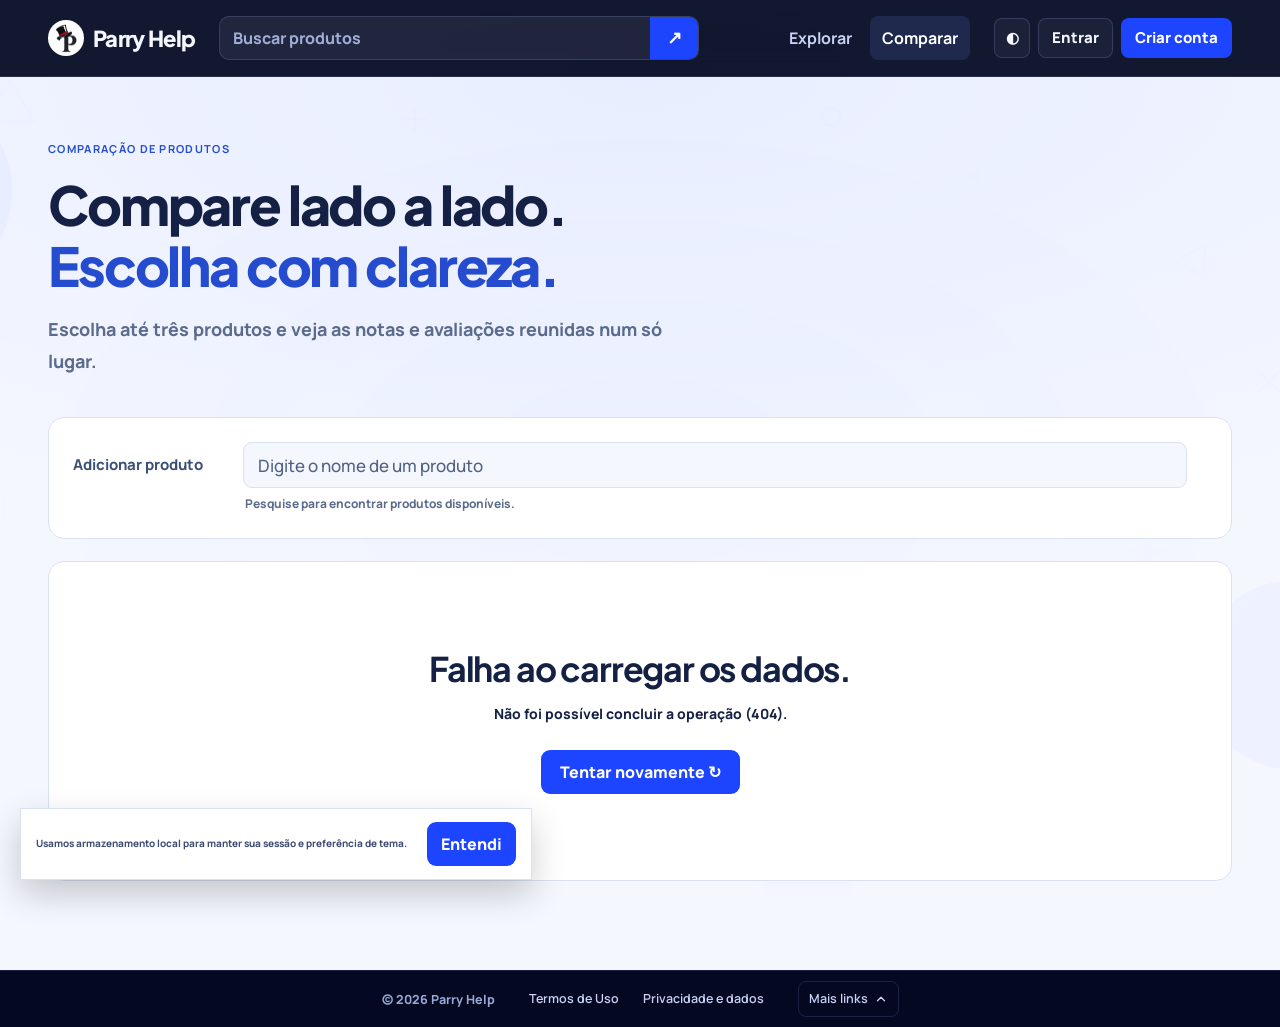
==== frontend/comparar.html @ c185e764 "first commit" ====
<!doctype html>
<html lang="pt-BR">
  <head>
    <meta charset="utf-8" />
    <meta name="viewport" content="width=device-width,initial-scale=1" />
    <meta
      name="description"
      content="Compare lado a lado produtos avaliados pela comunidade Parry Help."
    />
    <title>Comparar produtos — Parry Help</title>
    <link rel="icon" href="assets/logo.png" type="image/png" />
    <link rel="stylesheet" href="css/site.css?v=css-modules-1" />
    <link rel="stylesheet" href="css/interior.css?v=8" />
  </head>
  <body class="interior" data-page="compare">
    <div data-site-header></div>
    <main class="wrap page-main">
      <header class="page-intro">
        <p class="eyebrow">Comparação de produtos</p>
        <h1>Compare lado a lado.<br /><span>Escolha com clareza.</span></h1>
        <p>
          Escolha até três produtos e veja as notas e avaliações reunidas num só
          lugar.
        </p>
      </header>
      <div class="compare-controls">
        <label for="compare-search">Adicionar produto</label>
        <div class="compare-search">
          <input id="compare-search" type="search" role="combobox" aria-autocomplete="list" aria-expanded="false" aria-controls="compare-product-options" placeholder="Digite o nome de um produto" autocomplete="off" />
          <div class="compare-search-options" id="compare-product-options" role="listbox" hidden></div>
          <p class="compare-search-hint" data-compare-search-hint>Pesquise para encontrar produtos disponíveis.</p>
        </div>
        <button class="clear-action" type="button" data-clear-compare hidden>
          <span aria-hidden="true">×</span>
          <span>Limpar comparação</span>
        </button>
      </div>
      <div data-compare-content>
        <div class="empty-state">
          <h2>Sua comparação começa aqui.</h2>
          <p>
            Adicione produtos para conferir nota, categoria e volume de
            avaliações lado a lado.
          </p>
        </div>
      </div>
    </main>
    <footer class="site-footer site-footer--collapsible">
      <div class="footer-bar wrap">
        <span class="footer-copy">© <span data-year></span> Parry Help</span>
        <nav class="footer-quick" aria-label="Links legais">
          <button type="button" data-open-terms data-terms-document="uso">
            Termos de Uso
          </button>
          <button
            type="button"
            data-open-terms
            data-terms-document="consentimento"
          >
            Privacidade e dados
          </button>
        </nav>
        <button
          class="footer-toggle"
          type="button"
          aria-expanded="false"
          aria-controls="footer-more"
          data-footer-toggle
        >
          <span data-footer-toggle-label>Mais links</span>
          <svg viewBox="0 0 24 24" aria-hidden="true" focusable="false">
            <path d="m6 15 6-6 6 6" />
          </svg>
        </button>
      </div>
      <div class="footer-main wrap" id="footer-more" data-footer-panel hidden>
        <div class="footer-brand-column">
          <a
            class="brand"
            href="index.html"
            aria-label="Parry Help, página inicial"
          >
            <img src="assets/logo.png" alt="" />
            <span>Parry Help</span>
          </a>
          <p>Experiências reais para escolhas de tecnologia mais conscientes.</p>
          <p>As notas refletem as experiências compartilhadas pela comunidade.</p>
        </div>
        <div class="footer-nav-column">
          <h2>Explorar</h2>
          <a href="catalogo.html">Todos os produtos</a>
          <a href="catalogo.html">Em destaque</a>
          <a href="catalogo.html">Pesquisar produtos</a>
          <a href="gerenciar.html">Gerenciar catálogo</a>
        </div>
        <div class="footer-nav-column">
          <h2>Comparar</h2>
          <a href="comparar.html">Montar comparação</a>
          <a href="catalogo.html">Pesquisar produtos</a>
        </div>
        <div class="footer-nav-column">
          <h2>Conta</h2>
          <a href="conta.html">Minha conta</a>
          <button type="button" data-open-auth data-auth-mode="login">
            Entrar
          </button>
          <button type="button" data-open-auth data-auth-mode="register">
            Criar conta
          </button>
        </div>
      </div>
    </footer>
    <div data-global-ui></div>
    <script type="module" src="js/common.js?v=parry-help-1"></script>
    <script type="module" src="js/compare.js?v=parry-help-1"></script>
  </body>
</html>
---- frontend/css/site.css ----
@import url("foundation.css");
@import url("shared-responsive.css");
@import url("themes-and-shared.css");
@import url("page-styles.css");
@import url("page-refinements.css");
@import url("auth-and-terms.css");
@import url("page-layout-and-management.css");
@import url("home-landing.css");
---- frontend/css/interior.css ----
/* Loaded exclusively by the five interior pages. The landing stays untouched. */
:root body.interior {
  --paper: #030719;
  font-size: 18px;
  font-weight: 750;
  --surface: #0b1440;
  --surface-2: #111e50;
  --ink: #f5f7ff;
  --ink-soft: #c9d3f5;
  --muted: #a0aed6;
  --line: #24325c;
  --blue: #1d44ff;
  --blue-deep: #8ea4ff;
  --blue-wash: #142356;
  --cyan: #a9bcff;
  --page-panel: var(--surface);
  --page-panel-raised: var(--surface-2);
  --page-outline: var(--line);
  --page-copy: var(--ink);
  --page-muted: var(--muted);
  --catalog-panel: var(--surface);
  --catalog-panel-raised: var(--surface-2);
  --catalog-outline: var(--line);
  --catalog-copy: var(--ink);
  --catalog-muted: var(--muted);
  --catalog-interaction-bg: var(--blue-wash);
  --catalog-interaction-ink: var(--ink);
  display: flex;
  flex-direction: column;
  isolation: isolate;
  min-height: 100svh;
  background: radial-gradient(120% 80% at 50% 0%, #070e29, transparent 60%), var(--paper);
}

html[data-theme="light"] body.interior {
  --paper: #f5f7ff;
  --surface: #fff;
  --surface-2: #edf1ff;
  --ink: #142044;
  --ink-soft: #3d4d73;
  --muted: #5b6b8c;
  --line: #d9e1f2;
  --blue-deep: #254cce;
  --blue-wash: #e9eeff;
  --cyan: #315cff;
  background: radial-gradient(ellipse 100% 500px at 50% 76px, #dfe7ff90, transparent), var(--paper);
}

/* Same navy, translucent search and electric blue as the landing header. */
:root body.interior .site-header {
  background: rgb(5 10 36 / 94%);
  border-bottom: 1px solid rgb(150 170 255 / 16%);
  backdrop-filter: blur(14px);
}

:root body.interior .header-inner {
  gap: 24px;
}

:root body.interior .site-header .brand {
  flex-shrink: 0;
  font-size: 22px;
  letter-spacing: -0.03em;
}

:root body.interior .site-header .brand img {
  width: 36px;
  height: 36px;
}

:root body.interior .site-header .brand span {
  color: #f5f7ff;
}

:root body.interior .header-search {
  height: 44px;
  max-width: 480px;
  overflow: hidden;
  border: 1px solid rgb(150 170 255 / 20%);
  border-radius: 10px;
  background: rgb(255 255 255 / 6%);
}

:root body.interior .header-search input {
  color: #f5f7ff;
  font-size: 16px;
}

:root body.interior .header-search input::placeholder {
  color: #a0aed6;
}

:root body.interior .header-search:focus-within {
  border-color: #8ea4ff;
  box-shadow: 0 0 0 3px rgb(111 140 255 / 20%);
}

:root body.interior .header-search button {
  width: 48px;
  border-radius: 0;
  background: #1d44ff;
}

:root body.interior .main-nav {
  gap: 6px;
}

:root body.interior .main-nav a {
  padding: 10px 12px;
  border-radius: 8px;
  color: #c9d3f5;
  font-size: 16px;
}

:root body.interior .main-nav a:hover,
:root body.interior[data-page="catalog"] .main-nav a[href="catalogo.html"],
:root body.interior[data-page="compare"] .main-nav a[href="comparar.html"] {
  color: #fff;
  background: rgb(111 140 255 / 14%);
}

:root body.interior .site-header :is(.button, .theme-toggle, .mobile-menu) {
  min-height: 40px;
  border-radius: 8px;
  font-size: 15px;
}

:root body.interior .site-header :is(.button-quiet, .theme-toggle, .mobile-menu) {
  border-color: rgb(150 170 255 / 20%);
  color: #f5f7ff;
  background: rgb(255 255 255 / 4%);
}

/* Open, consistent page introductions with the landing's headline accent. */
:root body.interior[data-page] .page-main {
  flex: 1 0 auto;
  min-height: 0;
  width: min(1192px, calc(100% - 48px));
  padding-block: clamp(40px, 5vw, 68px) clamp(64px, 7vw, 96px);
}

:root body.interior[data-page] .page-intro {
  max-width: 920px;
  margin-bottom: 40px;
}

:root body.interior[data-page] .page-intro::after {
  content: none;
}

:root body.interior[data-page] .page-intro .eyebrow {
  margin: 0 0 16px;
  color: var(--blue-deep);
  font: 700 11px/1.5 var(--font-body);
  letter-spacing: 0.12em;
  text-transform: uppercase;
}

:root body.interior[data-page] .page-intro h1 {
  display: block;
  margin: 0;
  color: var(--ink);
  font-size: clamp(34px, 4.2vw, 54px);
  line-height: 1.14;
  letter-spacing: -0.04em;
  text-wrap: balance;
}

:root body.interior .page-intro h1 span {
  color: var(--blue-deep);
}

:root body.interior[data-page] .page-intro > p:not(.eyebrow) {
  max-width: 620px;
  margin-top: 18px;
  color: var(--muted);
  font-size: 18px;
  line-height: 1.75;
}

:root body.interior .button {
  min-height: 44px;
  border-radius: 9px;
  font-size: 16px;
  font-weight: 800;
}

:root body.interior .button-primary {
  color: #fff;
  background: #1d44ff;
}

:root body.interior .button-primary:hover {
  color: #fff;
  background: #3a5cff;
}

:root body.interior :is(.text-link, .mini-link, .quiet-button, .detail-topline a) {
  color: var(--blue-deep);
  font-size: 16px;
}

:root body.interior :is(.account-panel, .detail-hero, .detail-aside, .ai-panel,
  .review-form, .review-item, .compare-controls, .compare-table-wrap,
  .empty-state, .error-state, .manage-panel, .catalog-state) {
  border: 1px solid var(--line);
  border-radius: 16px;
  color: var(--ink);
  background: var(--surface);
}

:root body.interior :is(.field-wrap, .manage-form) :is(input, textarea, select),
:root body.interior .review-form :is(input, textarea),
:root body.interior[data-page="compare"] .compare-search input {
  min-width: 0;
  min-height: 46px;
  border: 1px solid var(--line);
  border-radius: 9px;
  color: var(--ink);
  background: var(--paper);
  font-size: 17px;
}

:root body.interior :is(.field-wrap label, .review-form label, .compare-controls > label) {
  color: var(--ink-soft);
  font-size: 15px;
}

:root body.interior :is(input, select, textarea) {
  accent-color: var(--blue);
}

:root body.interior :is(input, select, textarea):focus-visible {
  outline: 2px solid var(--cyan);
  outline-offset: 3px;
}

/* Catalog: quiet panels, room for reports and a clear rating column. */
:root body.interior[data-page="catalog"] .catalog-main {
  justify-content: flex-start;
}

:root body.interior[data-page="catalog"] :is(.catalog-layout, .catalog-results) {
  border: 0;
  background: transparent;
}

:root body.interior[data-page="catalog"] .filter-rail {
  top: 100px;
  gap: 14px;
  border: 0;
  background: transparent;
}

:root body.interior[data-page="catalog"] :is(.filter-head, .filter-group) {
  padding: 20px 16px;
  border: 1px solid var(--line);
  border-radius: 12px;
  background: var(--surface);
}

:root body.interior[data-page="catalog"] .filter-group h3 {
  color: var(--ink-soft);
  font-size: 15px;
  letter-spacing: 0;
}

:root body.interior[data-page="catalog"] .filter-button {
  border-radius: 8px;
  color: var(--ink-soft);
  font-size: 16px;
}

:root body.interior[data-page="catalog"] .filter-button.active {
  color: var(--blue-deep);
  background: var(--blue-wash);
}

:root body.interior[data-page="catalog"] .filter-count {
  color: var(--muted);
}

:root body.interior[data-page="catalog"] .product-list:not(.compact-list) .product-card {
  gap: 20px;
  padding: 24px;
  border: 1px solid var(--line);
  border-radius: 16px;
  background: var(--surface);
}

:root body.interior[data-page="catalog"] .product-list:not(.compact-list) .product-card:hover {
  border-color: var(--blue-deep);
  background: var(--surface-2);
}

:root body.interior[data-page="catalog"] .product-list:not(.compact-list) .product-thumb {
  border-color: var(--line);
  border-radius: 10px;
  background: var(--blue-wash);
  color: var(--blue-deep);
}

:root body.interior[data-page="catalog"] .product-info h2,
:root body.interior[data-page="catalog"] .catalog-state-copy h2,
:root body.interior[data-page="catalog"] .results-top [data-results-count] {
  color: var(--ink);
}

:root body.interior[data-page="catalog"] :is(.product-meta, .last-review, .product-info p,
  .product-report blockquote, .catalog-state-copy > p:not(.eyebrow)) {
  color: var(--muted);
}

:root body.interior[data-page="catalog"] .product-score strong {
  color: var(--blue-deep);
}

:root body.interior[data-page="catalog"] .product-score {
  border-color: var(--line);
}

:root body.interior[data-page="catalog"] .catalog-state {
  background: var(--surface);
  border-color: var(--line);
  border-radius: 16px;
}

:root body.interior .page-button {
  min-width: 40px;
  height: 40px;
  border-radius: 8px;
}

:root body.interior .catalog-add-product {
  position: fixed;
  right: max(24px, env(safe-area-inset-right));
  bottom: max(24px, env(safe-area-inset-bottom));
  z-index: 30;
  margin: 0;
  border-radius: 12px;
  box-shadow: 0 8px 30px #0004;
}

/* Comparison, product details, account and management share the same surfaces. */
:root body.interior[data-page="compare"] .compare-controls {
  max-width: none;
  padding: 24px;
  gap: 20px;
}

:root body.interior[data-page="compare"] .compare-controls > label {
  padding-top: 13px;
}

:root body.interior[data-page="compare"] .compare-search-options {
  border-color: var(--line);
  border-radius: 12px;
  background: var(--surface);
}

:root body.interior[data-page="compare"] .compare-search-option {
  color: var(--ink);
  border-radius: 8px;
}

:root body.interior[data-page="compare"] .compare-search-option:hover,
:root body.interior[data-page="compare"] .compare-search-option:focus-visible {
  color: var(--ink);
  background: var(--blue-wash);
}

:root body.interior[data-page="compare"] :is(.compare-search-hint, .compare-search-option small) {
  color: var(--muted);
}

:root body.interior .empty-state {
  padding: 64px 24px;
}

:root body.interior .empty-state p {
  max-width: 520px;
  margin: 12px auto 22px;
  color: var(--muted);
  font-size: 17px;
  line-height: 1.7;
}

:root body.interior .compare-table :is(th, td) {
  padding: 24px;
  border-color: var(--line);
  font-size: 17px;
}

:root body.interior .compare-table th {
  font-size: 13px;
  background: var(--paper);
}

:root body.interior .compare-table tr:last-child :is(th, td) {
  border-bottom: 0;
}

:root body.interior[data-page="product"] .detail-hero {
  grid-template-columns: minmax(130px, 0.65fr) minmax(0, 1fr);
  gap: 24px;
  padding: 28px;
}

:root body.interior .detail-visual {
  border: 1px solid var(--line);
  border-radius: 12px;
}

:root body.interior .detail-copy h1 {
  font-size: clamp(30px, 3vw, 44px);
  letter-spacing: -0.04em;
  overflow-wrap: anywhere;
}

:root body.interior[data-page="product"] .detail-aside :is(dt, dd) {
  color: var(--ink-soft);
}

:root body.interior .ai-panel {
  margin-top: 24px;
  padding: 28px;
  border-color: color-mix(in srgb, var(--blue-deep) 40%, var(--line));
  background: linear-gradient(120deg, var(--blue-wash), var(--surface));
}

:root body.interior .ai-panel p {
  color: var(--ink-soft);
}

:root body.interior .review-item {
  margin-bottom: 14px;
  padding: 24px;
}

:root body.interior .review-item p {
  font-size: 17px;
  line-height: 1.75;
}

:root body.interior .manage-section {
  margin-top: 40px;
}

:root body.interior .manage-panel {
  min-width: 0;
  padding: 28px;
}

:root body.interior .manage-item {
  border-color: var(--line);
  border-radius: 10px;
  background: var(--paper);
}

:root body.interior :is(.manage-item-actions .quiet-button, .account-panel-heading .quiet-button,
  .danger-zone .quiet-button, .clear-action) {
  border-radius: 8px;
}

:root body.interior :is(.danger-zone .quiet-button, .manage-item-actions .manage-delete) {
  color: var(--red);
}

:root body.interior :is(.modal, .catalog-product-dialog) {
  border: 1px solid var(--line);
  border-radius: 18px;
  color: var(--ink);
  background: var(--surface);
}

:root body.interior .site-footer {
  margin-top: 0;
  border-top: 1px solid var(--line);
  background: var(--paper);
}

:root body.interior .site-footer .brand span {
  color: var(--ink);
}

:root body.interior .footer-nav-column h2 {
  color: var(--ink);
}

:root body.interior .footer-nav-column :is(a, button):hover {
  color: var(--blue-deep);
}

@media (max-width: 1080px) {
  :root body.interior .header-inner { gap: 14px; }
  :root body.interior .main-nav a { padding-inline: 8px; }
  :root body.interior .header-tools { gap: 6px; }
  :root body.interior .site-header .button { padding-inline: 12px; }
  :root body.interior[data-page="catalog"] .product-list:not(.compact-list) .product-card {
    grid-template-columns: minmax(0, 1fr) 132px;
  }
  :root body.interior[data-page="catalog"] .product-report {
    grid-column: 1 / -1;
    padding-top: 16px;
    border-top: 1px solid var(--line);
  }
  :root body.interior[data-page="catalog"] .product-score {
    grid-column: 2;
    grid-row: 1;
  }
}

@media (max-width: 900px) {
  :root body.interior .main-nav { display: none; }
  :root body.interior .mobile-menu { display: block; }
  :root body.interior .mobile-nav:not([hidden]) {
    display: flex;
    flex-direction: column;
    gap: 12px;
    padding-block: 16px;
  }
  :root body.interior .mobile-nav { color: #c9d3f5; }
  :root body.interior .mobile-search { display: none; }
  :root body.interior[data-page="catalog"] .product-list:not(.compact-list) .product-card {
    gap: 16px;
    padding: 20px;
  }
  :root body.interior[data-page="catalog"] .filter-rail { top: 0; }
  :root body.interior[data-page="product"] .detail-layout { grid-template-columns: 1fr; }
  :root body.interior[data-page="product"] .detail-aside { order: 0; }
}

@media (max-width: 680px) {
  :root body.interior .header-inner {
    height: auto;
    min-height: 122px;
    display: grid;
    grid-template-columns: minmax(0, 1fr) auto;
    gap: 10px;
    padding-block: 12px;
  }
  :root body.interior .header-search {
    display: flex;
    grid-column: 1 / -1;
    grid-row: 2;
    width: 100%;
    max-width: none;
  }
  :root body.interior .header-tools { grid-column: 2; grid-row: 1; }
  :root body.interior[data-page] .page-main {
    width: calc(100% - 32px);
    padding-block: 36px 64px;
  }
  :root body.interior[data-page] .page-intro { margin-bottom: 28px; }
  :root body.interior[data-page] .page-intro h1 { font-size: clamp(30px, 8vw, 40px); }
  :root body.interior[data-page] .page-intro > p:not(.eyebrow) { font-size: 17px; }
  :root body.interior[data-page="compare"] .compare-controls { padding: 18px; gap: 12px; }
  :root body.interior[data-page="compare"] .compare-controls > label { padding-top: 0; }
  :root body.interior[data-page="product"] .detail-hero { grid-template-columns: 1fr; padding: 20px; }
  :root body.interior .detail-visual { width: 160px; }
  :root body.interior :is(.manage-panel, .review-item, .ai-panel) { padding: 20px; }
  :root body.interior .empty-state { padding: 44px 20px; }
  :root body.interior[data-page="catalog"] :is(.catalog-main, .catalog-layout) { z-index: auto; }
  :root body.interior[data-page="catalog"] .filter-rail { background: var(--paper); }
  :root body.interior[data-page="catalog"] .product-list:not(.compact-list) .product-card {
    grid-template-columns: minmax(0, 1fr);
  }
  :root body.interior[data-page="catalog"] .product-summary { grid-column: 1; }
  :root body.interior[data-page="catalog"] .product-report { grid-column: 1; }
  :root body.interior[data-page="catalog"] .product-score {
    grid-column: 1;
    grid-row: auto;
    align-items: flex-start;
    padding: 16px 0 0;
    border-left: 0;
    border-top: 1px solid var(--line);
    text-align: left;
  }
  :root body.interior[data-page="catalog"] .catalog-filter-toggle {
    border-color: var(--line);
    border-radius: 9px;
    color: var(--ink);
    background: var(--surface);
  }
}

/* Static version of the landing texture; deliberately darker and without motion. */
:root body.interior[data-page]::before {
  content: "";
  display: block;
  position: fixed;
  inset: 0;
  z-index: -1;
  pointer-events: none;
  background: url("../assets/interior-background.svg") center top / cover no-repeat;
  opacity: 0.55;
}

:root[data-theme="light"] body.interior[data-page]::before {
  opacity: 0.2;
}

/* The landing footer is the standard on all interior pages. */
:root body.interior .site-footer--collapsible {
  --landing-line: rgb(150 170 255 / 0.16);
  --landing-ink: #f5f7ff;
  --landing-ink-soft: #c9d3f5;
  --landing-focus: #a9bcff;
  --ink: #f5f7ff;
  --ink-soft: #c9d3f5;
  --line: rgb(150 170 255 / 0.16);
  flex-shrink: 0;
  display: block;
  min-height: 0;
}

:root body.interior .site-footer--collapsible {
  margin-top: 0;
  padding: 0;
  border-top: 1px solid var(--landing-line);
  background: #040820;
  color: var(--landing-ink-soft);
}

:root body.interior .footer-bar {
  min-height: 56px;
  display: flex;
  flex-wrap: wrap;
  align-items: center;
  justify-content: center;
  gap: 8px 24px;
  font-size: 12.5px;
}

:root body.interior .footer-copy {
  color: #9aa8d6;
}

:root body.interior .footer-quick {
  display: flex;
  flex-wrap: wrap;
  gap: 4px;
}

:root body.interior .footer-quick button,
:root body.interior .footer-toggle {
  min-height: 36px;
  display: inline-flex;
  align-items: center;
  gap: 6px;
  padding: 0 10px;
  border: 0;
  border-radius: 8px;
  background: transparent;
  color: var(--landing-ink-soft);
  font: 600 12.5px/1 var(--font-body);
  transition:
    background 0.18s,
    color 0.18s;
}

:root body.interior .footer-quick button:hover,
:root body.interior .footer-toggle:hover {
  background: rgb(255 255 255 / 0.06);
  color: var(--landing-ink);
}

:root body.interior .footer-toggle {
  border: 1px solid var(--landing-line);
}

:root body.interior .footer-toggle svg {
  width: 14px;
  height: 14px;
  fill: none;
  stroke: currentColor;
  stroke-width: 2.2;
  stroke-linecap: round;
  stroke-linejoin: round;
  transition: transform 0.18s;
}

:root body.interior .footer-toggle[aria-expanded="true"] svg {
  transform: rotate(180deg);
}

:root body.interior .site-footer--collapsible :focus-visible {
  outline: 2px solid var(--landing-focus);
  outline-offset: 2px;
}

:root body.interior .site-footer--collapsible .footer-main {
  grid-template-columns: 1.6fr repeat(3, minmax(120px, 1fr));
  padding: 28px 0 32px;
  border-top: 1px solid var(--landing-line);
  animation: footer-reveal 0.22s ease-out;
}

:root body.interior .site-footer--collapsible .footer-main[hidden] {
  display: none;
}

:root body.interior .site-footer--collapsible .footer-brand-column > p + p {
  margin-top: 0;
  color: #8e9cc9;
  font-size: 12.5px;
}

:root body.interior .site-footer--collapsible .footer-nav-column a,
:root body.interior .site-footer--collapsible .footer-nav-column button {
  min-height: 28px;
}


/* O rodapé da home é parte da área de marca: mantém o tom escuro no tema claro. */
:root[data-theme="light"] body.interior .site-footer--collapsible {
  background: #040820;
  color: var(--landing-ink-soft);
}

:root[data-theme="light"] body.interior .site-footer--collapsible :is(.footer-brand-column .brand, .footer-nav-column h2) {
  color: #fff;
}

:root[data-theme="light"] body.interior .site-footer--collapsible :is(.footer-brand-column > p, .footer-nav-column a, .footer-nav-column button) {
  color: #b4bfd8;
}

@media (max-width: 900px) {
  :root body.interior .site-footer--collapsible .footer-main {
    grid-template-columns: repeat(3, minmax(0, 1fr));
  }
}

@media (max-width: 680px) {
  :root body.interior .footer-bar {
    flex-direction: column;
    gap: 6px;
    padding-block: 14px;
  }

  :root body.interior .footer-quick {
    justify-content: center;
  }

  :root body.interior .footer-toggle {
    min-height: 40px;
  }

  :root body.interior .site-footer--collapsible .footer-main {
    grid-template-columns: repeat(2, minmax(0, 1fr));
    gap: 28px 20px;
  }

  :root body.interior .site-footer--collapsible .footer-brand-column {
    grid-column: 1 / -1;
  }
}

/* Spacious interior layouts and community tools. */
@media (min-width: 1200px) {
  :root body.interior .wrap,
  :root body.interior[data-page] .page-main {
    width: min(1600px, calc(100% - 96px));
  }
  :root body.interior[data-page="catalog"] .catalog-layout {
    grid-template-columns: 268px minmax(0, 1fr);
    gap: 28px;
  }
  :root body.interior[data-page="catalog"] .product-list:not(.compact-list) .product-card {
    grid-template-columns: minmax(0, 1fr) minmax(0, 1.15fr) minmax(180px, 0.65fr);
    gap: 28px;
    padding: 28px;
  }
}

:root body.interior .catalog-opening {
  display: grid;
  grid-template-columns: minmax(0, 1.45fr) minmax(320px, 0.85fr);
  align-items: center;
  gap: 48px;
  margin-bottom: 40px;
}

:root body.interior[data-page="catalog"] .catalog-opening .page-intro {
  max-width: none;
  margin: 0;
}

:root body.interior .catalog-insights {
  min-width: 0;
  padding: 28px;
  border: 1px solid color-mix(in srgb, var(--blue-deep) 35%, var(--line));
  border-radius: 18px;
  background: linear-gradient(135deg, var(--blue-wash), var(--surface));
}

:root body.interior .insights-heading {
  display: flex;
  align-items: center;
  gap: 10px;
}

:root body.interior .insights-heading .eyebrow {
  margin: 0;
  color: var(--blue-deep);
  font-size: 12px;
  font-weight: 800;
}

:root body.interior .insights-mark {
  display: grid;
  width: 32px;
  height: 32px;
  place-items: center;
  border: 1px solid var(--line);
  border-radius: 9px;
  color: var(--blue-deep);
  background: var(--surface);
  font-size: 22px;
}

:root body.interior .catalog-insights h2 {
  margin: 18px 0 10px;
  font: 750 23px/1.3 var(--font-display);
  letter-spacing: -0.035em;
}

:root body.interior [data-catalog-summary] {
  max-height: 240px;
  overflow-y: auto;
  margin: 0 0 20px;
  color: var(--ink-soft);
  font-size: 17px;
  line-height: 1.75;
  white-space: pre-wrap;
  overflow-wrap: anywhere;
}

:root body.interior .catalog-insights > small {
  display: block;
  margin-top: 16px;
  color: var(--muted);
  font-size: 13px;
}

:root body.interior .catalog-insights .button {
  border-color: var(--line);
  color: var(--ink);
  background: var(--surface);
}

:root body.interior .catalog-insights .button:hover {
  border-color: var(--blue);
  color: #fff;
  background: var(--blue);
}

:root body.interior .catalog-insights .form-error:empty { display: none; }
:root body.interior .catalog-insights .form-error { margin-bottom: 14px; }

:root body.interior[data-page="catalog"] .results-top {
  min-height: 40px;
  padding: 0 4px 16px;
  border: 0;
}

:root body.interior .auth-modal {
  width: min(640px, 100%);
  max-height: min(860px, calc(100dvh - 48px));
  padding: 36px;
}

:root body.interior .auth-modal h2,
:root body.interior .auth-modal > p:not(.auth-kicker) { max-width: none; }
:root body.interior .auth-modal .modal-tabs { display: grid; grid-template-columns: 1fr 1fr; }
:root body.interior .catalog-product-dialog { width: min(680px, calc(100% - 32px)); }

:root body.interior :is(.field-wrap, .review-form, .manage-form, .catalog-product-dialog) textarea {
  width: 100%;
  height: 160px;
  min-height: 120px;
  max-height: 280px;
  padding: 12px 14px;
  resize: vertical;
  overflow-y: auto;
  line-height: 1.65;
}

:root body.interior .character-counter {
  justify-self: end;
  color: var(--muted);
  font-size: 15px;
}

:root body.interior .pagination {
  display: flex;
  flex-wrap: wrap;
  align-items: center;
  justify-content: space-between;
  gap: 16px;
  margin: 20px 0 0;
  padding-top: 12px;
}

:root body.interior .pagination-status { margin: 0; color: var(--muted); font-size: 16px; }
:root body.interior .pagination-controls { display: flex; flex-wrap: wrap; gap: 6px; }
:root body.interior .pagination:empty { display: none; }
:root body.interior .page-button:disabled { cursor: default; opacity: 0.4; }

:root body.interior[data-page="product"] .reviews-section { margin-top: 40px; gap: 20px; }
:root body.interior[data-page="product"] .reviews-header { margin-bottom: 0; scroll-margin-top: 100px; }
:root body.interior[data-page="product"] .reviews-list { display: grid; gap: 16px; }
:root body.interior[data-page="product"] .review-item { margin: 0; padding: 28px; }
:root body.interior[data-page="product"] .review-head {
  display: flex;
  flex-direction: row;
  flex-wrap: wrap;
  align-items: center;
  justify-content: space-between;
  gap: 16px;
}
:root body.interior .review-author { display: flex; align-items: center; gap: 12px; min-width: 0; }
:root body.interior .review-author > div { display: grid; gap: 4px; }
:root body.interior[data-page="product"] .review-head .review-avatar {
  display: grid;
  width: 42px;
  height: 42px;
  flex: 0 0 42px;
  place-items: center;
  border-radius: 50%;
  color: var(--blue-deep);
  background: var(--blue-wash);
  font-size: 19px;
  font-weight: 800;
}
:root body.interior[data-page="product"] .review-head .review-own-label { color: var(--muted); font-size: 15px; }
:root body.interior[data-page="product"] .review-meta { display: flex; align-items: center; flex-wrap: wrap; gap: 14px; }
:root body.interior[data-page="product"] .review-item h3 { margin: 24px 0 10px; font-size: 21px; }
:root body.interior :is(.review-item p, .detail-copy p, .account-product-card p) { white-space: pre-wrap; overflow-wrap: anywhere; }
:root body.interior .review-actions { margin-top: 20px; }
:root body.interior [data-review-form-area] { scroll-margin-top: 100px; }

:root body.interior .account-products { margin: 40px 0; }
:root body.interior .account-products-list { display: grid; gap: 14px; }
:root body.interior .account-product-card {
  display: grid;
  grid-template-columns: 56px minmax(0, 1fr) auto;
  align-items: center;
  gap: 20px;
  padding: 24px;
  border: 1px solid var(--line);
  border-radius: 16px;
  background: var(--surface);
}
:root body.interior .account-product-mark {
  display: grid;
  width: 56px;
  height: 56px;
  place-items: center;
  border-radius: 12px;
  color: var(--blue-deep);
  background: var(--blue-wash);
  font: 700 24px var(--font-display);
}
:root body.interior .account-product-card h3 { margin: 0 0 8px; font-size: 19px; }
:root body.interior .account-product-card p {
  display: -webkit-box;
  -webkit-box-orient: vertical;
  -webkit-line-clamp: 2;
  overflow: hidden;
  margin: 0;
  color: var(--muted);
  font-size: 16px;
}

@media (max-width: 1100px) {
  :root body.interior .catalog-opening { grid-template-columns: 1fr; gap: 28px; }
  :root body.interior .catalog-insights { max-width: none; }
}

@media (max-width: 680px) {
  :root body.interior .catalog-opening { margin-bottom: 28px; }
  :root body.interior .catalog-insights { padding: 22px; }
  :root body.interior .auth-modal { width: 100%; max-height: calc(100dvh - 24px); padding: 28px 22px; }
  :root body.interior .catalog-add-product { right: 16px; bottom: max(16px, env(safe-area-inset-bottom)); }
  :root body.interior[data-page="catalog"] .footer-bar { padding-bottom: 80px; }
  :root body.interior[data-page="catalog"] .site-footer--collapsible .footer-main { padding-bottom: 96px; }
  :root body.interior .catalog-product-dialog { padding: 22px; }
  :root body.interior[data-page="product"] .review-item { padding: 20px; }
  :root body.interior .account-product-card { grid-template-columns: 42px minmax(0, 1fr); padding: 20px; gap: 14px; }
  :root body.interior .account-product-mark { width: 42px; height: 42px; }
  :root body.interior .account-product-actions { grid-column: 1 / -1; justify-self: start; }
  :root body.interior .pagination { justify-content: center; }
}

/* Keep comparison labels on the input's center line, above its helper text. */
:root body.interior[data-page="compare"] .compare-controls > label,
:root body.interior[data-page="compare"] .compare-controls > .clear-action {
  display: flex;
  align-items: center;
  align-self: start;
  min-height: 46px;
  margin: 0;
  padding-block: 0;
  font-size: 15px;
  font-weight: 750;
}

:root body.interior .account-product-actions {
  display: flex;
  flex-wrap: wrap;
  align-items: center;
  justify-content: flex-end;
  gap: 10px;
}

:root body.interior .button-danger {
  border-color: color-mix(in srgb, var(--red) 45%, var(--line));
  color: var(--red);
  background: transparent;
}

:root body.interior .button-danger:hover {
  border-color: var(--red);
  background: color-mix(in srgb, var(--red) 10%, var(--surface));
}

:root body.interior [data-account-products-error]:empty { display: none; }
:root body.interior [data-account-products-error] { margin: 0 0 16px; }

@media (max-width: 780px) {
  :root body.interior[data-page="compare"] .compare-controls > label {
    grid-column: 1;
    grid-row: 1;
    white-space: normal;
  }
  :root body.interior[data-page="compare"] .compare-controls > .clear-action {
    grid-column: 2;
    grid-row: 1;
  }
}

@media (max-width: 680px) {
  :root body.interior .account-product-actions { justify-content: flex-start; }
}

/* A little more emphasis in reading text without changing the landing. */
:root body.interior :is(.product-meta, .product-info p, .product-report blockquote,
  .last-review, .compare-search-hint, .account-panel p, .account-panel dt,
  .account-panel dd, .account-section-heading p, .account-product-card p,
  .review-item p, .detail-copy p) {
  font-weight: 750;
}

/* Shared light-theme surfaces replace older page-specific blue panels. */
:root[data-theme="light"] body.interior {
  --red: #b4233c;
  --green: #176448;
}

:root[data-theme="light"] body.interior[data-page] :is(
  .account-panel, .account-empty, .account-product-card, .detail-hero,
  .detail-aside, .review-form, .review-item, .compare-controls,
  .compare-table-wrap, .empty-state, .error-state, .manage-panel,
  .filter-head, .filter-group, .catalog-state, .catalog-product-dialog, .auth-modal
) {
  border-color: var(--line);
  background: var(--surface);
  color: var(--ink);
}

:root[data-theme="light"] body.interior[data-page] :is(.ai-panel, .catalog-insights) {
  border-color: color-mix(in srgb, var(--blue-deep) 35%, var(--line));
  background: linear-gradient(135deg, var(--blue-wash), var(--surface));
  color: var(--ink);
}

:root[data-theme="light"] body.interior[data-page] :is(
  .detail-copy .eyebrow, .compare-option-score, .detail-rating, .proof-number
) { color: var(--blue-deep); }

:root[data-theme="light"] body.interior[data-page] :is(
  .review-date, .product-meta, .last-review, .product-score .score-label,
  .product-score .satisfaction-label, .product-score .complaint-count,
  .product-score strong small, .compare-search-hint, .manage-item-copy span
) { color: var(--muted); }

:root[data-theme="light"] body.interior[data-page] .review-score {
  color: #fff;
  background: var(--blue);
}
:root[data-theme="light"] body.interior[data-page] .review-score small { color: #fff; }
:root[data-theme="light"] body.interior[data-page] .satisfaction-meter { background: var(--surface-2); }
:root[data-theme="light"] body.interior[data-page] .product-report { border-color: var(--line); }

:root body.interior .error-state {
  display: grid;
  justify-items: center;
  align-content: center;
  gap: 12px;
}
:root body.interior .error-state h2 { margin: 0; }
:root body.interior .error-state p { max-width: 620px; margin: 0; line-height: 1.7; }
:root body.interior .error-state .button { margin-top: 12px; }
:root body.interior [data-ai-review] { white-space: pre-line; }
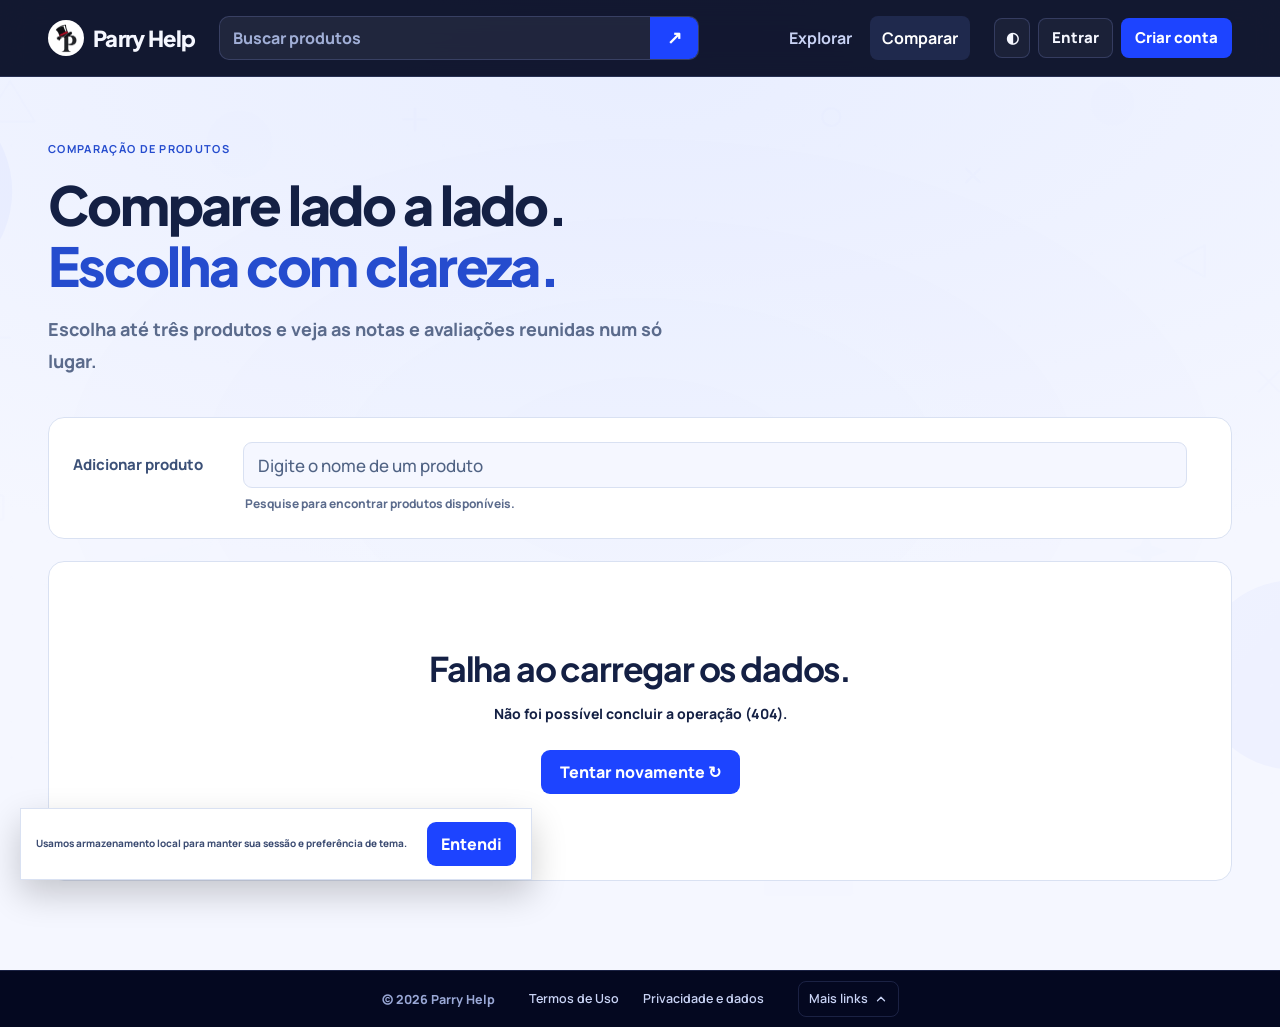
==== commit 0bf57a3f: "Prevent theme and layout flashes on interior page navigation" ====
--- a/frontend/comparar.html
+++ b/frontend/comparar.html
@@ -9,8 +9,18 @@
     />
     <title>Comparar produtos — Parry Help</title>
     <link rel="icon" href="assets/logo.png" type="image/png" />
-    <link rel="stylesheet" href="css/site.css?v=css-modules-1" />
-    <link rel="stylesheet" href="css/interior.css?v=8" />
+    <script>
+      (() => {
+        let theme;
+        try { theme = localStorage.getItem("taxatio_theme"); } catch {}
+        document.documentElement.dataset.theme =
+          theme === "light" || theme === "dark" ? theme :
+          matchMedia("(prefers-color-scheme: dark)").matches ? "dark" : "light";
+      })();
+    </script>
+    <link rel="preload" href="assets/fonts/manrope-latin.woff2" as="font" type="font/woff2" crossorigin />
+    <link rel="preload" href="assets/fonts/plus-jakarta-sans-latin.woff2" as="font" type="font/woff2" crossorigin />
+    <link rel="stylesheet" href="css/interior-bundle.css?v=1" />
   </head>
   <body class="interior" data-page="compare">
     <div data-site-header></div>
--- a/frontend/css/interior-bundle.css
+++ b/frontend/css/interior-bundle.css
@@ -0,0 +1,10558 @@
+@font-face {
+  font-family: 'Manrope';
+  font-style: normal;
+  font-weight: 400 800;
+  font-display: optional;
+  src: url(../assets/fonts/manrope-latin-ext.woff2) format('woff2');
+  unicode-range: U+0100-02BA, U+02BD-02C5, U+02C7-02CC, U+02CE-02D7, U+02DD-02FF, U+0304, U+0308, U+0329, U+1D00-1DBF, U+1E00-1E9F, U+1EF2-1EFF, U+2020, U+20A0-20AB, U+20AD-20C4, U+2113, U+2C60-2C7F, U+A720-A7FF;
+}
+@font-face {
+  font-family: 'Manrope';
+  font-style: normal;
+  font-weight: 400 800;
+  font-display: optional;
+  src: url(../assets/fonts/manrope-latin.woff2) format('woff2');
+  unicode-range: U+0000-00FF, U+0131, U+0152-0153, U+02BB-02BC, U+02C6, U+02DA, U+02DC, U+0304, U+0308, U+0329, U+2000-206F, U+20AC, U+2122, U+2191, U+2193, U+2212, U+2215, U+FEFF, U+FFFD;
+}
+@font-face {
+  font-family: 'Plus Jakarta Sans';
+  font-style: normal;
+  font-weight: 400 800;
+  font-display: optional;
+  src: url(../assets/fonts/plus-jakarta-sans-latin-ext.woff2) format('woff2');
+  unicode-range: U+0100-02BA, U+02BD-02C5, U+02C7-02CC, U+02CE-02D7, U+02DD-02FF, U+0304, U+0308, U+0329, U+1D00-1DBF, U+1E00-1E9F, U+1EF2-1EFF, U+2020, U+20A0-20AB, U+20AD-20C4, U+2113, U+2C60-2C7F, U+A720-A7FF;
+}
+@font-face {
+  font-family: 'Plus Jakarta Sans';
+  font-style: normal;
+  font-weight: 400 800;
+  font-display: optional;
+  src: url(../assets/fonts/plus-jakarta-sans-latin.woff2) format('woff2');
+  unicode-range: U+0000-00FF, U+0131, U+0152-0153, U+02BB-02BC, U+02C6, U+02DA, U+02DC, U+0304, U+0308, U+0329, U+2000-206F, U+20AC, U+2122, U+2191, U+2193, U+2212, U+2215, U+FEFF, U+FFFD;
+}
+
+/* foundation.css */
+
+
+:root {
+  color-scheme: dark;
+  --ink: #f3f6ff;
+  --ink-soft: #c2ccef;
+  --muted: #8493c5;
+  --paper: #080f36;
+  --surface: #0c1642;
+  --surface-2: #111f5a;
+  --line: #26367b;
+  --blue: #103dff;
+  --blue-deep: #315cff;
+  --blue-wash: #14245f;
+  --cyan: #08baf1;
+  --red: #ff8190;
+  --green: #66d1a8;
+  --shadow: 0 14px 35px #0003;
+  --font-display: "Plus Jakarta Sans", sans-serif;
+  --font-body: "Manrope", sans-serif;
+  --space: 8px;
+}
+
+* {
+  box-sizing: border-box;
+}
+
+html {
+  scroll-behavior: smooth;
+  overscroll-behavior-y: none;
+}
+
+body {
+  margin: 0;
+  overscroll-behavior-y: none;
+  background: var(--paper);
+  color: var(--ink);
+  font-family: var(--font-body);
+  font-size: 15px;
+  line-height: 1.55;
+}
+
+html[data-theme="dark"] {
+  color-scheme: dark;
+  --ink: #f3f7ff;
+  --ink-soft: #bdc9dc;
+  --muted: #93a4bf;
+  --paper: #08152a;
+  --surface: #10213b;
+  --surface-2: #172d4c;
+  --line: #27405f;
+  --blue: #1d63d8;
+  --blue-deep: #a6c6ff;
+  --blue-wash: #142e54;
+  --cyan: #36c7ef;
+  --red: #ff8190;
+  --green: #66d1a8;
+  --shadow: 0 14px 40px #0003;
+}
+
+html[data-theme="light"] {
+  color-scheme: light;
+}
+
+* {
+  scrollbar-color: var(--line) transparent;
+}
+
+a {
+  color: inherit;
+  text-decoration: none;
+}
+
+button,
+input,
+select,
+textarea {
+  font: inherit;
+}
+
+button,
+a,
+select {
+  -webkit-tap-highlight-color: transparent;
+}
+
+button {
+  cursor: pointer;
+}
+
+button:disabled {
+  cursor: wait;
+  opacity: 0.65;
+}
+
+:focus-visible {
+  outline: 3px solid var(--cyan);
+  outline-offset: 3px;
+}
+
+.wrap {
+  width: min(1192px, calc(100% - 64px));
+  margin-inline: auto;
+}
+
+.sr-only {
+  position: absolute;
+  width: 1px;
+  height: 1px;
+  padding: 0;
+  margin: -1px;
+  overflow: hidden;
+  clip: rect(0, 0, 0, 0);
+  white-space: nowrap;
+  border: 0;
+}
+
+.site-header {
+  position: sticky;
+  top: 0;
+  z-index: 20;
+  background: color-mix(in srgb, var(--paper) 94%, transparent);
+  backdrop-filter: blur(12px);
+  border-bottom: 1px solid var(--line);
+}
+
+.header-inner {
+  height: 76px;
+  display: flex;
+  align-items: center;
+  gap: 36px;
+}
+
+.brand {
+  display: inline-flex;
+  align-items: center;
+  gap: 9px;
+  font: 800 21px var(--font-display);
+  letter-spacing: -1.2px;
+}
+
+.brand img {
+  width: 35px;
+  height: 35px;
+  padding: 2px;
+  border-radius: 50%;
+  background: #fff;
+  object-fit: contain;
+}
+
+.brand span {
+  color: var(--blue);
+}
+
+.header-search {
+  height: 40px;
+  flex: 1;
+  max-width: 410px;
+  display: flex;
+  border: 1px solid var(--line);
+  background: var(--surface);
+  border-radius: 4px;
+}
+
+.header-search input {
+  min-width: 0;
+  flex: 1;
+  border: 0;
+  background: transparent;
+  padding: 0 13px;
+  color: var(--ink);
+  outline: 0;
+  font-size: 12px;
+}
+
+.header-search button {
+  width: 42px;
+  border: 0;
+  background: var(--blue);
+  color: white;
+  font-size: 18px;
+}
+
+.main-nav {
+  display: flex;
+  gap: 26px;
+  margin-left: auto;
+}
+
+.main-nav a,
+.mobile-nav a {
+  font-size: 12px;
+  font-weight: 700;
+  color: var(--ink-soft);
+  transition: color 0.16s;
+}
+
+.main-nav a:hover,
+.mobile-nav a:hover {
+  color: var(--blue);
+}
+
+.header-tools {
+  display: flex;
+  align-items: center;
+  gap: 8px;
+}
+
+.button {
+  min-height: 46px;
+  display: inline-flex;
+  align-items: center;
+  justify-content: center;
+  gap: 13px;
+  padding: 0 18px;
+  border: 1px solid transparent;
+  border-radius: 3px;
+  font-weight: 800;
+  font-size: 12px;
+  transition:
+    transform 0.16s,
+    background 0.16s,
+    color 0.16s,
+    border-color 0.16s;
+}
+
+.button:hover {
+  transform: translateY(-1px);
+}
+
+.button-primary {
+  background: var(--blue);
+  color: white;
+}
+
+.button-primary:hover {
+  background: var(--blue-deep);
+  color: var(--paper);
+}
+
+.button-small {
+  min-height: 36px;
+  padding-inline: 13px;
+  font-size: 11px;
+}
+
+.button-quiet {
+  background: transparent;
+  color: var(--ink-soft);
+  border-color: var(--line);
+}
+
+.button-quiet:hover {
+  border-color: var(--blue);
+  color: var(--blue);
+}
+
+.theme-toggle,
+.mobile-menu {
+  width: 36px;
+  height: 36px;
+  border: 1px solid var(--line);
+  border-radius: 3px;
+  color: var(--ink);
+  background: var(--surface);
+  font-size: 17px;
+}
+
+.mobile-menu,
+.mobile-nav {
+  display: none;
+}
+
+.home-hero {
+  min-height: 584px;
+  display: grid;
+  grid-template-columns: 1.02fr 0.98fr;
+  align-items: center;
+  padding-block: 42px 58px;
+}
+
+.hero-copy {
+  max-width: 570px;
+  padding: 30px 2vw 20px 0;
+}
+
+.eyebrow,
+.section-kicker {
+  margin: 0 0 18px;
+  color: var(--blue);
+  font: 500 11px var(--font-body);
+  letter-spacing: 0.1em;
+  text-transform: uppercase;
+}
+
+.hero-copy h1,
+.page-intro h1,
+.error-page h1 {
+  margin: 0;
+  font: 800 clamp(52px, 6.1vw, 82px)/0.99 var(--font-display);
+  letter-spacing: -0.075em;
+}
+
+.hero-copy h1 span {
+  color: var(--blue);
+  display: block;
+}
+
+.lead {
+  max-width: 460px;
+  margin: 24px 0 26px;
+  color: var(--ink-soft);
+  font-size: 16px;
+  line-height: 1.7;
+}
+
+.hero-search {
+  display: flex;
+  max-width: 530px;
+  gap: 8px;
+}
+
+.hero-search input,
+.catalog-search input {
+  flex: 1;
+  min-width: 0;
+  height: 48px;
+  border: 1px solid var(--line);
+  padding: 0 15px;
+  background: var(--surface);
+  color: var(--ink);
+  border-radius: 3px;
+  font-size: 13px;
+}
+
+.hero-search button {
+  white-space: nowrap;
+}
+
+.hero-note {
+  display: flex;
+  align-items: center;
+  gap: 9px;
+  margin-top: 21px;
+  color: var(--muted);
+  font-size: 11px;
+}
+
+.signal-dot {
+  width: 7px;
+  height: 7px;
+  background: var(--cyan);
+  border-radius: 50%;
+  box-shadow: 0 0 0 4px color-mix(in srgb, var(--cyan) 15%, transparent);
+}
+
+.hero-art {
+  position: relative;
+  min-height: 450px;
+  overflow: hidden;
+  background: var(--blue);
+  color: white;
+  display: grid;
+  place-items: center;
+  isolation: isolate;
+}
+
+.hero-art:before {
+  content: "";
+  position: absolute;
+  inset: 0;
+  background: linear-gradient(145deg, #0c48cd 0%, #0647d5 48%, #062d83 100%);
+  z-index: -2;
+}
+
+.hero-art:after {
+  content: "";
+  position: absolute;
+  width: 380px;
+  height: 380px;
+  border: 1px solid #ffffff45;
+  border-radius: 50%;
+  z-index: -1;
+  right: -100px;
+  top: -185px;
+}
+
+.art-index,
+.art-number,
+.art-caption {
+  position: absolute;
+  font: 11px var(--font-body);
+  letter-spacing: 0.08em;
+}
+
+.art-index {
+  left: 25px;
+  top: 24px;
+}
+
+.art-number {
+  right: 24px;
+  bottom: 21px;
+  font-size: 44px;
+  font-family: var(--font-display);
+  font-weight: 800;
+  letter-spacing: -0.08em;
+  opacity: 0.65;
+}
+
+.art-caption {
+  left: 28px;
+  bottom: 34px;
+  font-size: 9px;
+}
+
+.art-caption i {
+  font-style: normal;
+  color: #42d5f2;
+  padding-inline: 6px;
+}
+
+.art-mark {
+  position: relative;
+  width: min(74%, 365px);
+  aspect-ratio: 1;
+  display: grid;
+  place-items: center;
+}
+
+.art-mark img {
+  width: 75%;
+  filter: brightness(0) invert(1);
+  position: relative;
+  z-index: 2;
+}
+
+.art-ring {
+  position: absolute;
+  border: 1px solid #ffffff66;
+  border-radius: 50%;
+  aspect-ratio: 1;
+}
+
+.ring-one {
+  width: 68%;
+  animation: orbit 32s linear infinite;
+}
+
+.ring-two {
+  width: 95%;
+  border-style: dashed;
+  opacity: 0.55;
+  animation: orbit 52s linear infinite reverse;
+}
+
+.section-heading h2 {
+  max-width: 470px;
+  margin: 0 0 16px;
+  font: 800 36px/1.14 var(--font-display);
+  letter-spacing: -0.055em;
+}
+
+.text-link {
+  color: var(--blue);
+  font-size: 12px;
+  font-weight: 800;
+}
+
+.text-link span {
+  margin-left: 8px;
+}
+
+.section-heading {
+  display: flex;
+  align-items: end;
+  justify-content: space-between;
+  margin-bottom: 28px;
+}
+
+.section-heading .eyebrow {
+  margin-bottom: 8px;
+}
+
+.section-heading h2 {
+  margin: 0;
+  font-size: 29px;
+}
+
+.product-list {
+  display: grid;
+  gap: 10px;
+}
+
+.compact-list {
+  grid-template-columns: repeat(3, minmax(0, 1fr));
+}
+
+.product-card {
+  display: grid;
+  grid-template-columns: 62px minmax(0, 1fr) 112px;
+  align-items: center;
+  gap: 17px;
+  padding: 18px;
+  background: var(--surface);
+  border: 1px solid var(--line);
+  transition:
+    border-color 0.18s,
+    transform 0.18s;
+}
+
+.product-card:hover {
+  transform: translateY(-2px);
+  border-color: var(--blue);
+}
+
+.product-thumb {
+  width: 62px;
+  height: 62px;
+  display: grid;
+  place-items: center;
+  overflow: hidden;
+  background: var(--blue-wash);
+  color: var(--blue);
+  font: 700 20px var(--font-display);
+}
+
+.product-thumb img {
+  width: 100%;
+  height: 100%;
+  object-fit: cover;
+}
+
+.product-info h2 {
+  margin: 0 0 3px;
+  font: 700 16px var(--font-display);
+  letter-spacing: -0.03em;
+}
+
+.product-info p {
+  margin: 5px 0 0;
+  color: var(--ink-soft);
+  font-size: 11px;
+  line-height: 1.5;
+}
+
+.product-meta {
+  color: var(--muted);
+  font: 10px var(--font-body);
+}
+
+.product-score {
+  text-align: right;
+}
+
+.product-score strong {
+  display: block;
+  font: 800 27px var(--font-display);
+  letter-spacing: -0.06em;
+  color: var(--blue);
+}
+
+.product-score span {
+  font: 9px var(--font-body);
+  color: var(--muted);
+}
+
+.card-actions {
+  display: flex;
+  gap: 7px;
+  grid-column: 2/-1;
+  align-items: center;
+}
+
+.mini-link {
+  color: var(--blue);
+  font-size: 11px;
+  font-weight: 800;
+}
+
+.compare-check {
+  display: flex;
+  align-items: center;
+  gap: 5px;
+  margin-left: auto;
+  color: var(--muted);
+  font-size: 10px;
+}
+
+.site-footer {
+  min-height: 94px;
+  display: flex;
+  align-items: center;
+  justify-content: space-between;
+  gap: 20px;
+  border-top: 1px solid var(--line);
+  color: var(--muted);
+  font-size: 10px;
+}
+
+.site-footer .brand {
+  color: var(--ink);
+  font-size: 17px;
+}
+
+.site-footer .brand img {
+  width: 28px;
+  height: 28px;
+}
+
+.page-main {
+  min-height: calc(100vh - 180px);
+  padding-top: 62px;
+  padding-bottom: 92px;
+}
+
+.page-intro {
+  max-width: 700px;
+  margin-bottom: 36px;
+}
+
+.page-intro .eyebrow {
+  margin-bottom: 12px;
+}
+
+.page-intro h1 {
+  font-size: clamp(42px, 5vw, 61px);
+}
+
+.page-intro > p:last-child {
+  max-width: 580px;
+  margin: 15px 0 0;
+  color: var(--ink-soft);
+  font-size: 14px;
+}
+
+.catalog-search {
+  display: flex;
+  gap: 8px;
+  margin-bottom: 30px;
+  max-width: 600px;
+}
+
+.catalog-layout {
+  display: grid;
+  grid-template-columns: 220px 1fr;
+  gap: 38px;
+  align-items: start;
+}
+
+.filter-rail {
+  position: sticky;
+  top: 100px;
+  padding: 20px;
+  background: var(--surface);
+  border: 1px solid var(--line);
+}
+
+.filter-head {
+  display: flex;
+  align-items: center;
+  justify-content: space-between;
+  padding-bottom: 14px;
+  border-bottom: 1px solid var(--line);
+}
+
+.filter-head h2 {
+  margin: 0;
+  font: 700 16px var(--font-display);
+}
+
+.quiet-button {
+  padding: 4px;
+  border: 0;
+  background: none;
+  color: var(--blue);
+  font-size: 10px;
+  font-weight: 800;
+}
+
+.filter-group {
+  padding-block: 17px;
+  border-bottom: 1px solid var(--line);
+}
+
+.filter-group:last-child {
+  border: 0;
+  padding-bottom: 0;
+}
+
+.filter-group h3 {
+  margin: 0 0 10px;
+  color: var(--muted);
+  font: 500 10px var(--font-body);
+  letter-spacing: 0.06em;
+  text-transform: uppercase;
+}
+
+.filter-group ul {
+  display: grid;
+  gap: 3px;
+  margin: 0;
+  padding: 0;
+  list-style: none;
+}
+
+.filter-button {
+  width: 100%;
+  display: flex;
+  justify-content: space-between;
+  gap: 8px;
+  padding: 8px;
+  border: 0;
+  background: transparent;
+  color: var(--ink-soft);
+  text-align: left;
+  font-size: 11px;
+  border-radius: 2px;
+}
+
+.filter-button:hover,
+.filter-button.active {
+  background: var(--blue-wash);
+  color: var(--blue);
+}
+
+.filter-count {
+  font: 10px var(--font-body);
+  color: var(--muted);
+}
+
+.filter-group select,
+.compare-controls select {
+  width: 100%;
+  height: 39px;
+  padding: 0 10px;
+  border: 1px solid var(--line);
+  background: var(--surface);
+  color: var(--ink);
+  font-size: 11px;
+}
+
+.results-top {
+  display: flex;
+  justify-content: space-between;
+  min-height: 27px;
+  color: var(--muted);
+  font-size: 11px;
+}
+
+.results-top p {
+  margin: 0 0 10px;
+}
+
+.search-status {
+  color: var(--blue);
+}
+
+.product-list:not(.compact-list) .product-card {
+  grid-template-columns: 68px minmax(0, 1fr) 125px;
+}
+
+.product-list:not(.compact-list) .product-thumb {
+  width: 68px;
+  height: 68px;
+}
+
+.pagination {
+  display: flex;
+  justify-content: center;
+  gap: 6px;
+  padding-top: 24px;
+}
+
+.page-button {
+  min-width: 34px;
+  height: 34px;
+  border: 1px solid var(--line);
+  background: var(--surface);
+  color: var(--ink-soft);
+  font-size: 11px;
+}
+
+.page-button[aria-current="page"],
+.page-button:hover {
+  background: var(--blue);
+  border-color: var(--blue);
+  color: white;
+}
+
+.detail-topline {
+  margin-bottom: 24px;
+}
+
+.detail-topline a {
+  color: var(--blue);
+  font-size: 11px;
+  font-weight: 800;
+}
+
+.detail-layout {
+  display: grid;
+  grid-template-columns: minmax(0, 1fr) 275px;
+  gap: 48px;
+}
+
+.detail-hero {
+  display: grid;
+  grid-template-columns: 225px 1fr;
+  gap: 32px;
+  align-items: center;
+  padding: 30px;
+  background: var(--surface);
+  border: 1px solid var(--line);
+}
+
+.detail-visual {
+  width: 100%;
+  aspect-ratio: 1;
+  display: grid;
+  place-items: center;
+  overflow: hidden;
+  background: var(--blue-wash);
+  color: var(--blue);
+  font: 800 58px var(--font-display);
+}
+
+.detail-visual img {
+  width: 100%;
+  height: 100%;
+  object-fit: cover;
+}
+
+.detail-copy h1 {
+  margin: 4px 0;
+  font: 800 clamp(32px, 4vw, 49px)/1.05 var(--font-display);
+  letter-spacing: -0.065em;
+}
+
+.detail-copy p {
+  color: var(--ink-soft);
+  font-size: 13px;
+}
+
+.detail-rating {
+  display: flex;
+  align-items: baseline;
+  gap: 7px;
+  margin: 11px 0;
+  color: var(--blue);
+}
+
+.detail-rating strong {
+  font: 800 34px var(--font-display);
+  letter-spacing: -0.07em;
+}
+
+.detail-rating span {
+  font-size: 11px;
+  color: var(--muted);
+}
+
+.detail-actions {
+  display: flex;
+  align-items: center;
+  gap: 9px;
+  flex-wrap: wrap;
+}
+
+.ai-panel {
+  display: grid;
+  grid-template-columns: 1fr auto;
+  gap: 20px;
+  align-items: center;
+  margin-top: 20px;
+  padding: 24px;
+  background: var(--blue);
+  color: white;
+}
+
+.ai-panel .eyebrow {
+  color: #a6dfff;
+  margin: 0 0 7px;
+}
+
+.ai-panel h2 {
+  margin: 0 0 5px;
+  font: 700 19px var(--font-display);
+}
+
+.ai-panel p {
+  margin: 0;
+  color: #e3edff;
+  font-size: 12px;
+}
+
+.ai-panel .button {
+  background: white;
+  color: #0649bd;
+}
+
+.detail-aside {
+  padding: 22px;
+  background: var(--surface);
+  border: 1px solid var(--line);
+  align-self: start;
+}
+
+.detail-aside h2 {
+  font: 700 15px var(--font-display);
+}
+
+.detail-aside dl {
+  display: grid;
+  gap: 13px;
+}
+
+.detail-aside dl div {
+  display: flex;
+  justify-content: space-between;
+  gap: 10px;
+  font-size: 11px;
+}
+
+.detail-aside dt {
+  color: var(--muted);
+}
+
+.detail-aside dd {
+  margin: 0;
+  font-weight: 700;
+}
+
+.reviews-section {
+  margin-top: 45px;
+}
+
+.reviews-header {
+  display: flex;
+  justify-content: space-between;
+  align-items: end;
+  margin-bottom: 20px;
+}
+
+.reviews-header h2 {
+  margin: 0;
+  font: 700 24px var(--font-display);
+  letter-spacing: -0.04em;
+}
+
+.review-item {
+  padding: 21px 0;
+  border-top: 1px solid var(--line);
+}
+
+.review-head {
+  display: flex;
+  justify-content: space-between;
+  gap: 10px;
+}
+
+.review-head strong {
+  font: 700 13px var(--font-display);
+}
+
+.review-head span {
+  color: var(--muted);
+  font: 10px var(--font-body);
+}
+
+.review-item h3 {
+  margin: 8px 0 4px;
+  font: 700 15px var(--font-display);
+}
+
+.review-item p {
+  margin: 0;
+  color: var(--ink-soft);
+  font-size: 12px;
+}
+
+.review-actions {
+  display: flex;
+  gap: 10px;
+  margin-top: 12px;
+}
+
+.review-form {
+  display: grid;
+  grid-template-columns: 1fr 150px;
+  gap: 13px;
+  margin: 15px 0 20px;
+  padding: 20px;
+  background: var(--surface);
+  border: 1px solid var(--line);
+}
+
+.field-wrap {
+  display: grid;
+  gap: 6px;
+}
+
+.field-wrap label,
+.review-form label,
+.compare-controls > label {
+  font-size: 10px;
+  font-weight: 800;
+  color: var(--ink-soft);
+}
+
+.field-wrap input,
+.review-form input,
+.review-form textarea {
+  width: 100%;
+  height: 42px;
+  border: 1px solid var(--line);
+  padding: 0 11px;
+  background: var(--paper);
+  color: var(--ink);
+  font-size: 12px;
+}
+
+.review-form textarea {
+  height: 90px;
+  padding-top: 10px;
+  resize: vertical;
+}
+
+.review-form .wide {
+  grid-column: 1/-1;
+}
+
+.review-form button {
+  justify-self: start;
+}
+
+.field-error {
+  min-height: 14px;
+  color: var(--red);
+  font-size: 10px;
+}
+
+.form-error {
+  margin: 0;
+  color: var(--red);
+  font-size: 11px;
+}
+
+.account-summary {
+  display: grid;
+  grid-template-columns: 1fr 1fr;
+  gap: 18px;
+  margin-bottom: 34px;
+}
+
+.account-panel {
+  padding: 23px;
+  background: var(--surface);
+  border: 1px solid var(--line);
+}
+
+.account-panel h2 {
+  font: 700 16px var(--font-display);
+}
+
+.account-panel p {
+  margin: 0;
+  color: var(--ink-soft);
+  font-size: 12px;
+}
+
+.account-panel dl {
+  display: grid;
+  gap: 9px;
+  margin: 0;
+}
+
+.account-panel dl div {
+  display: flex;
+  justify-content: space-between;
+  font-size: 11px;
+}
+
+.account-panel dt {
+  color: var(--muted);
+}
+
+.account-panel dd {
+  margin: 0;
+  font-weight: 700;
+}
+
+.account-reviews h2 {
+  font: 700 24px var(--font-display);
+}
+
+.compare-controls {
+  display: flex;
+  align-items: center;
+  gap: 10px;
+  max-width: 680px;
+  margin-bottom: 27px;
+  padding: 15px;
+  background: var(--surface);
+  border: 1px solid var(--line);
+}
+
+.compare-controls > label {
+  white-space: nowrap;
+}
+
+.compare-controls select {
+  flex: 1;
+  min-width: 140px;
+}
+
+.compare-table-wrap {
+  overflow-x: auto;
+  border: 1px solid var(--line);
+  background: var(--surface);
+}
+
+.compare-table {
+  width: 100%;
+  min-width: 620px;
+  border-collapse: collapse;
+}
+
+.compare-table th,
+.compare-table td {
+  padding: 18px;
+  border-bottom: 1px solid var(--line);
+  text-align: left;
+  vertical-align: top;
+}
+
+.compare-table th {
+  width: 140px;
+  color: var(--muted);
+  font: 500 10px var(--font-body);
+  text-transform: uppercase;
+}
+
+.compare-product-name {
+  font: 700 17px var(--font-display);
+}
+
+.compare-remove {
+  display: block;
+  margin-top: 8px;
+  border: 0;
+  background: none;
+  padding: 0;
+  color: var(--red);
+  font-size: 10px;
+}
+
+.empty-state,
+.error-state {
+  padding: 48px 20px;
+  text-align: center;
+  border: 1px dashed var(--line);
+  color: var(--ink-soft);
+}
+
+.empty-mark {
+  display: grid;
+  place-items: center;
+  width: 46px;
+  height: 46px;
+  margin: 0 auto 14px;
+  background: var(--blue-wash);
+  color: var(--blue);
+  font-size: 22px;
+}
+
+.empty-state h2,
+.error-state h2 {
+  margin: 0 0 7px;
+  color: var(--ink);
+  font: 700 19px var(--font-display);
+}
+
+.empty-state p,
+.error-state p {
+  margin: 0;
+  font-size: 12px;
+}
+
+.error-page {
+  min-height: calc(100vh - 180px);
+  display: flex;
+  flex-direction: column;
+  justify-content: center;
+  align-items: flex-start;
+}
+
+.error-page h1 {
+  max-width: 720px;
+  font-size: clamp(44px, 6vw, 72px);
+}
+
+.error-page > p:not(.eyebrow) {
+  max-width: 520px;
+  color: var(--ink-soft);
+}
+
+.modal-backdrop {
+  position: fixed;
+  inset: 0;
+  z-index: 50;
+  display: grid;
+  place-items: center;
+  padding: 20px;
+  background: #081326b8;
+}
+
+.modal-backdrop[hidden] {
+  display: none;
+}
+
+.modal {
+  position: relative;
+  width: min(440px, 100%);
+  padding: 34px;
+  background: var(--surface);
+  border: 1px solid var(--line);
+  box-shadow: 0 24px 80px #0004;
+}
+
+.modal-close {
+  position: absolute;
+  right: 16px;
+  top: 14px;
+  width: 34px;
+  height: 34px;
+  border: 1px solid var(--line);
+  background: transparent;
+  color: var(--ink);
+  font-size: 21px;
+}
+
+.modal > .eyebrow {
+  margin-bottom: 12px;
+}
+
+.modal h2 {
+  margin: 0;
+  font: 800 28px var(--font-display);
+  letter-spacing: -0.05em;
+}
+
+.modal > p:not(.eyebrow) {
+  font-size: 12px;
+  color: var(--ink-soft);
+}
+
+.modal-tabs {
+  display: grid;
+  grid-template-columns: 1fr 1fr;
+  margin: 20px 0 16px;
+  border-bottom: 1px solid var(--line);
+}
+
+.modal-tabs button {
+  padding: 10px;
+  border: 0;
+  border-bottom: 2px solid transparent;
+  background: none;
+  color: var(--muted);
+  font-size: 11px;
+  font-weight: 700;
+}
+
+.modal-tabs button.active {
+  border-color: var(--blue);
+  color: var(--blue);
+}
+
+.modal-form {
+  display: grid;
+  gap: 11px;
+}
+
+.modal-submit {
+  width: 100%;
+  margin-top: 5px;
+}
+
+.toast {
+  position: fixed;
+  z-index: 70;
+  right: 24px;
+  bottom: 24px;
+  max-width: min(400px, calc(100% - 48px));
+  padding: 13px 17px;
+  background: var(--ink);
+  color: var(--paper);
+  font-size: 12px;
+  opacity: 0;
+  transform: translateY(10px);
+  pointer-events: none;
+  transition:
+    opacity 0.2s,
+    transform 0.2s;
+}
+
+.toast.show {
+  opacity: 1;
+  transform: translateY(0);
+}
+
+.toast[data-kind="error"] {
+  background: var(--red);
+  color: #fff;
+}
+
+.consent-banner {
+  position: fixed;
+  z-index: 40;
+  left: 20px;
+  bottom: 20px;
+  display: flex;
+  align-items: center;
+  gap: 20px;
+  max-width: min(580px, calc(100% - 40px));
+  padding: 13px 15px;
+  background: var(--surface);
+  border: 1px solid var(--line);
+  box-shadow: var(--shadow);
+}
+
+.consent-banner[hidden] {
+  display: none;
+}
+
+.consent-banner p {
+  margin: 0;
+  font-size: 10px;
+  color: var(--ink-soft);
+}
+
+.skeleton-row,
+.skeleton-detail {
+  min-height: 110px;
+  background: linear-gradient(
+    90deg,
+    var(--surface) 25%,
+    var(--surface-2) 45%,
+    var(--surface) 65%
+  );
+  background-size: 300% 100%;
+  animation: skeleton 1.3s ease infinite;
+}
+
+.skeleton-detail {
+  min-height: 350px;
+}
+
+.skeleton-line {
+  height: 26px;
+  margin: 7px;
+  background: var(--surface-2);
+  animation: pulse 1.3s ease infinite;
+}
+
+.modal-open {
+  overflow: hidden;
+}
+
+@keyframes skeleton {
+  to {
+    background-position: -150% 0;
+  }
+}
+
+@keyframes pulse {
+  50% {
+    opacity: 0.45;
+  }
+}
+
+@keyframes orbit {
+  to {
+    transform: rotate(360deg);
+  }
+}
+
+
+/* shared-responsive.css */
+@media (max-width: 900px) {
+  .wrap {
+    width: min(100% - 40px, 1192px);
+  }
+  .header-inner {
+    gap: 19px;
+  }
+  .main-nav {
+    gap: 14px;
+  }
+  .home-hero {
+    min-height: 510px;
+    grid-template-columns: 1fr 1fr;
+  }
+  .hero-art {
+    min-height: 380px;
+  }
+  .catalog-layout {
+    grid-template-columns: 190px 1fr;
+    gap: 20px;
+  }
+  .detail-layout {
+    grid-template-columns: minmax(0, 1fr) 225px;
+    gap: 22px;
+  }
+  .detail-hero {
+    grid-template-columns: 175px 1fr;
+    padding: 21px;
+  }
+  .compact-list {
+    grid-template-columns: 1fr 1fr;
+  }
+  .compact-list .product-card {
+    grid-template-columns: 48px minmax(0, 1fr) 72px;
+    gap: 10px;
+    padding: 13px;
+  }
+  .compact-list .product-thumb {
+    width: 48px;
+    height: 48px;
+  }
+  .compact-list .product-score strong {
+    font-size: 22px;
+  }
+}
+
+@media (max-width: 680px) {
+  .wrap {
+    width: calc(100% - 32px);
+  }
+  .header-inner {
+    height: 65px;
+    gap: 11px;
+  }
+  .brand {
+    font-size: 19px;
+  }
+  .brand img {
+    width: 31px;
+    height: 31px;
+  }
+  .header-search,
+  .main-nav,
+  .header-tools > [data-open-auth],
+  .header-tools > .account-link,
+  .header-tools > [data-logout] {
+    display: none;
+  }
+  .header-tools {
+    margin-left: auto;
+  }
+  .mobile-menu {
+    display: block;
+  }
+  .mobile-nav[hidden] {
+    display: none;
+  }
+  .mobile-nav:not([hidden]) {
+    display: flex;
+    flex-direction: column;
+    gap: 0;
+    padding: 0 0 10px;
+  }
+  .mobile-nav a {
+    padding: 10px 0;
+  }
+  .home-hero {
+    min-height: 0;
+    grid-template-columns: 1fr;
+    padding-block: 52px 34px;
+    gap: 35px;
+  }
+  .hero-copy {
+    padding: 0;
+  }
+  .hero-copy h1 {
+    font-size: clamp(48px, 13vw, 68px);
+  }
+  .lead {
+    font-size: 14px;
+    margin-block: 18px;
+  }
+  .hero-search {
+    flex-direction: column;
+  }
+  .hero-search .button {
+    width: 100%;
+  }
+  .hero-art {
+    min-height: 340px;
+  }
+  .section-heading {
+    align-items: flex-start;
+    gap: 15px;
+  }
+  .section-heading h2 {
+    font-size: 24px;
+  }
+  .section-heading > .text-link {
+    white-space: nowrap;
+    margin-top: 25px;
+  }
+  .compact-list {
+    grid-template-columns: 1fr;
+  }
+  .site-footer {
+    min-height: 0;
+    display: grid;
+    grid-template-columns: 1fr auto;
+    padding-block: 20px;
+    gap: 6px;
+  }
+  .site-footer > p {
+    grid-column: 1/-1;
+    grid-row: 2;
+    margin: 0;
+  }
+  .site-footer > span {
+    grid-column: 2;
+    grid-row: 1;
+  }
+  .page-main {
+    padding-top: 40px;
+    padding-bottom: 60px;
+  }
+  .page-intro {
+    margin-bottom: 24px;
+  }
+  .page-intro h1 {
+    font-size: 43px;
+  }
+  .page-intro > p:last-child {
+    font-size: 12px;
+  }
+  .catalog-search {
+    margin-bottom: 20px;
+  }
+  .catalog-layout {
+    grid-template-columns: 1fr;
+  }
+  .filter-rail {
+    position: static;
+    display: grid;
+    grid-template-columns: 1fr 1fr;
+    gap: 0 14px;
+    padding: 14px;
+  }
+  .filter-head {
+    grid-column: 1/-1;
+  }
+  .filter-group {
+    padding-block: 12px;
+  }
+  .filter-group:last-child {
+    grid-column: 1/-1;
+  }
+  .filter-group ul {
+    max-height: 140px;
+    overflow: auto;
+  }
+  .product-list:not(.compact-list) .product-card {
+    grid-template-columns: 52px minmax(0, 1fr) 69px;
+    gap: 10px;
+    padding: 13px;
+  }
+  .product-list:not(.compact-list) .product-thumb {
+    width: 52px;
+    height: 52px;
+  }
+  .product-info h2 {
+    font-size: 14px;
+  }
+  .product-info p {
+    font-size: 10px;
+  }
+  .product-score strong {
+    font-size: 23px;
+  }
+  .product-score span {
+    font-size: 8px;
+  }
+  .detail-layout {
+    grid-template-columns: 1fr;
+  }
+  .detail-hero {
+    grid-template-columns: 1fr;
+    padding: 18px;
+  }
+  .detail-visual {
+    width: 140px;
+  }
+  .detail-copy h1 {
+    font-size: 36px;
+  }
+  .detail-aside {
+    order: -1;
+  }
+  .ai-panel {
+    grid-template-columns: 1fr;
+    gap: 13px;
+    padding: 19px;
+  }
+  .ai-panel .button {
+    justify-self: start;
+  }
+  .review-form {
+    grid-template-columns: 1fr;
+  }
+  .review-form .wide {
+    grid-column: auto;
+  }
+  .reviews-header {
+    align-items: start;
+    gap: 10px;
+  }
+  .reviews-header h2 {
+    font-size: 21px;
+  }
+  .account-summary {
+    grid-template-columns: 1fr;
+  }
+  .compare-controls {
+    display: grid;
+    grid-template-columns: 1fr 1fr;
+  }
+  .compare-controls > label {
+    grid-column: 1/-1;
+  }
+  .compare-controls select {
+    grid-column: 1/-1;
+  }
+  .compare-controls .button,
+  .compare-controls .quiet-button {
+    width: 100%;
+  }
+  .modal {
+    padding: 27px 22px;
+  }
+  .consent-banner {
+    left: 12px;
+    right: 12px;
+    bottom: 12px;
+    max-width: none;
+  }
+  .error-page h1 {
+    font-size: 50px;
+  }
+}
+
+
+body[data-page="catalog"] .problem-tag {
+  padding: 5px 9px;
+  border-color: #4669c3;
+  border-radius: 4px;
+  color: #dce6ff;
+  background: #203a7b;
+  font-size: 11px;
+  font-weight: 600;
+  line-height: 1.25;
+}
+
+body[data-page="catalog"] .problem-tag-2 {
+  border-color: #9a762d;
+  color: #ffe3a1;
+  background: #493a1e;
+}
+
+body[data-page="catalog"] .problem-tag-3 {
+  border-color: #9c4a5e;
+  color: #ffd0d8;
+  background: #492536;
+}
+
+body[data-page="catalog"] .problem-tag-muted {
+  border-color: #526080;
+  color: #c1cce5;
+  background: #202d4f;
+}
+
+body[data-page="catalog"] .compare-check {
+  gap: 8px;
+  color: #c6d2ee;
+  font-size: 12px;
+  cursor: pointer;
+}
+
+body[data-page="catalog"] .compare-check input {
+  display: grid;
+  width: 17px;
+  height: 17px;
+  flex: 0 0 17px;
+  appearance: none;
+  place-content: center;
+  border: 1px solid #7185b8;
+  border-radius: 4px;
+  background: #111e49;
+  cursor: pointer;
+  transition: background 140ms ease, border-color 140ms ease, box-shadow 140ms ease;
+}
+
+body[data-page="catalog"] .compare-check input::before {
+  width: 8px;
+  height: 5px;
+  content: "";
+  transform: rotate(-45deg) scale(0);
+  border-bottom: 2px solid #fff;
+  border-left: 2px solid #fff;
+  transition: transform 120ms ease;
+}
+
+body[data-page="catalog"] .compare-check input:checked {
+  border-color: #174cff;
+  background: #174cff;
+}
+
+body[data-page="catalog"] .compare-check input:checked::before {
+  transform: rotate(-45deg) scale(1);
+}
+
+body[data-page="catalog"] .compare-check input:focus-visible {
+  outline: 3px solid #18c9f4;
+  outline-offset: 2px;
+}
+
+html[data-theme="light"] body[data-page="catalog"] .problem-tag {
+  border-color: #9ab0e4;
+  color: #233e78;
+  background: #e3ebff;
+}
+
+html[data-theme="light"] body[data-page="catalog"] .problem-tag-2 {
+  border-color: #d2ad5e;
+  color: #694c12;
+  background: #fff2cf;
+}
+
+html[data-theme="light"] body[data-page="catalog"] .problem-tag-3 {
+  border-color: #d28b9a;
+  color: #7b2d40;
+  background: #ffeaee;
+}
+
+html[data-theme="light"] body[data-page="catalog"] .problem-tag-muted {
+  border-color: #c0cbe0;
+  color: #546783;
+  background: #edf1f8;
+}
+
+html[data-theme="light"] body[data-page="catalog"] .compare-check {
+  color: #344a73;
+}
+
+html[data-theme="light"] body[data-page="catalog"] .compare-check input {
+  border-color: #8599bd;
+  background: #fff;
+}
+
+html[data-theme="light"] body[data-page="catalog"] .compare-check input:checked {
+  border-color: #174cff;
+  background: #174cff;
+}
+
+body[data-page="product"] .ai-panel .eyebrow {
+  font-family: var(--font-body);
+  font-size: 13px;
+  font-weight: 700;
+  letter-spacing: 0;
+  text-transform: none;
+}
+
+body[data-page="product"] .detail-layout {
+  grid-template-columns: minmax(0, 1fr) minmax(280px, 320px);
+  gap: 26px;
+}
+
+body[data-page="product"] .detail-aside {
+  padding: 26px;
+}
+
+body[data-page="product"] .detail-aside h2 {
+  font-size: 20px;
+}
+
+body[data-page="product"] .detail-aside dl div {
+  padding: 15px 0;
+  font-size: 14px;
+}
+
+body[data-page="product"] .detail-aside dt {
+  color: #aab9df;
+  font-size: 13px;
+}
+
+body[data-page="product"] .detail-aside dd {
+  color: #eef2ff;
+  font-size: 15px;
+  font-weight: 600;
+}
+
+html[data-theme="light"] body[data-page="product"] .detail-aside dt {
+  color: #596d91;
+}
+
+html[data-theme="light"] body[data-page="product"] .detail-aside dd {
+  color: #17284f;
+}
+
+body[data-page="compare"] .compare-controls {
+  grid-template-columns: 150px minmax(220px, 1fr) auto;
+  align-items: start;
+}
+
+body[data-page="compare"] .compare-search {
+  position: relative;
+  min-width: 0;
+}
+
+body[data-page="compare"] .compare-search input {
+  width: 100%;
+  min-height: 44px;
+  padding: 0 14px;
+  border: 1px solid #30498d;
+  border-radius: 4px;
+  color: #e4ebff;
+  background: #0c1742;
+  font: 500 14px var(--font-body);
+}
+
+body[data-page="compare"] .compare-search input:focus-visible {
+  outline: 3px solid #18c9f4;
+  outline-offset: 2px;
+}
+
+body[data-page="compare"] .compare-search-hint {
+  margin: 7px 2px 0;
+  color: #aab9df;
+  font-size: 12px;
+}
+
+body[data-page="compare"] .compare-search-options {
+  position: absolute;
+  z-index: 20;
+  inset: calc(100% + 7px) 0 auto;
+  max-height: min(360px, 55vh);
+  overflow-y: auto;
+  padding: 5px;
+  border: 1px solid #35539f;
+  border-radius: 6px;
+  background: #101d4b;
+  box-shadow: 0 12px 30px #02091f70;
+}
+
+body[data-page="compare"] .compare-search-options[hidden] {
+  display: none;
+}
+
+body[data-page="compare"] .compare-search-option {
+  display: flex;
+  width: 100%;
+  min-height: 54px;
+  align-items: center;
+  justify-content: space-between;
+  gap: 14px;
+  padding: 9px 11px;
+  border: 0;
+  border-radius: 4px;
+  color: #e4ebff;
+  text-align: left;
+  background: transparent;
+  cursor: pointer;
+}
+
+body[data-page="compare"] .compare-search-option:hover,
+body[data-page="compare"] .compare-search-option:focus-visible {
+  outline: none;
+  color: #fff;
+  background: #1b3473;
+}
+
+body[data-page="compare"] .compare-search-option > span:first-child {
+  display: grid;
+  gap: 3px;
+}
+
+body[data-page="compare"] .compare-search-option strong {
+  font-size: 14px;
+}
+
+body[data-page="compare"] .compare-search-option small {
+  color: #aab9df;
+  font-size: 12px;
+}
+
+body[data-page="compare"] .compare-option-score {
+  color: #8eacff;
+  font-size: 15px;
+  font-weight: 700;
+}
+
+body[data-page="compare"] .compare-option-score small {
+  margin-left: 2px;
+  font-weight: 500;
+}
+
+html[data-theme="light"] body[data-page="compare"] .compare-search input {
+  border-color: #bdcdec;
+  color: #1b2c53;
+  background: #fff;
+}
+
+html[data-theme="light"] body[data-page="compare"] .compare-search-hint {
+  color: #536987;
+}
+
+html[data-theme="light"] body[data-page="compare"] .compare-search-options {
+  border-color: #c2d0eb;
+  background: #fff;
+  box-shadow: 0 12px 28px #19366b24;
+}
+
+html[data-theme="light"] body[data-page="compare"] .compare-search-option {
+  color: #1b2c53;
+}
+
+html[data-theme="light"] body[data-page="compare"] .compare-search-option:hover,
+html[data-theme="light"] body[data-page="compare"] .compare-search-option:focus-visible {
+  color: #102b66;
+  background: #e8efff;
+}
+
+html[data-theme="light"] body[data-page="compare"] .compare-search-option small {
+  color: #536987;
+}
+
+@media (max-width: 780px) {
+  body[data-page="compare"] .compare-controls {
+    grid-template-columns: minmax(0, 1fr) auto;
+  }
+
+  body[data-page="compare"] .compare-search {
+    grid-column: 1 / -1;
+    grid-row: 2;
+  }
+
+  body[data-page="compare"] .compare-controls > label {
+    grid-column: 1 / -1;
+  }
+}
+
+body[data-page="catalog"] .top-products-list {
+  gap: 3px;
+}
+
+body[data-page="catalog"] .top-products-list a {
+  grid-template-columns: minmax(0, 1fr) auto;
+  gap: 8px;
+  min-width: 0;
+  padding: 7px 2px;
+  font-size: 12px;
+  line-height: 1.35;
+}
+
+body[data-page="catalog"] .top-products-list .top-rank {
+  display: none;
+}
+
+body[data-page="catalog"] .top-product-name {
+  min-width: 0;
+  overflow: hidden;
+  text-overflow: ellipsis;
+  white-space: nowrap;
+}
+
+body[data-page="catalog"] .top-products-list strong.top-new-count {
+  justify-self: end;
+  padding: 4px 7px;
+  border: 1px solid #8a3b54;
+  border-radius: 999px;
+  color: #ffd4dc;
+  background: #4a2033;
+  font: 600 11px/1.1 var(--font-body);
+  white-space: nowrap;
+}
+
+html[data-theme="light"] body[data-page="catalog"] .top-products-list a {
+  color: #344a73;
+}
+
+html[data-theme="light"] body[data-page="catalog"] .top-products-list a:hover {
+  color: #174cff;
+}
+
+html[data-theme="light"] body[data-page="catalog"] .top-products-list strong.top-new-count {
+  border-color: #e6a9b4;
+  color: #7a2337;
+  background: #ffe9ed;
+}
+
+@media (max-width: 780px) {
+  body[data-page="product"] .detail-layout {
+    grid-template-columns: minmax(0, 1fr);
+  }
+}
+
+body[data-page="catalog"] .top-products-list {
+  gap: 3px;
+}
+
+body[data-page="catalog"] .top-products-list a {
+  grid-template-columns: minmax(0, 1fr) auto;
+  gap: 8px;
+  min-width: 0;
+  padding: 7px 2px;
+  font-size: 12px;
+  line-height: 1.35;
+}
+
+body[data-page="catalog"] .top-products-list .top-rank {
+  display: none;
+}
+
+body[data-page="catalog"] .top-product-name {
+  min-width: 0;
+  overflow: hidden;
+  text-overflow: ellipsis;
+  white-space: nowrap;
+}
+
+body[data-page="catalog"] .top-products-list strong.top-new-count {
+  justify-self: end;
+  padding: 4px 7px;
+  border: 1px solid #8a3b54;
+  border-radius: 999px;
+  color: #ffd4dc;
+  background: #4a2033;
+  font: 600 11px/1.1 var(--font-body);
+  white-space: nowrap;
+}
+
+html[data-theme="light"] body[data-page="catalog"] .top-products-list a {
+  color: #344a73;
+}
+
+html[data-theme="light"] body[data-page="catalog"] .top-products-list a:hover {
+  color: #174cff;
+}
+
+html[data-theme="light"] body[data-page="catalog"] .top-products-list strong.top-new-count {
+  border-color: #e6a9b4;
+  color: #7a2337;
+  background: #ffe9ed;
+}
+
+
+/* themes-and-shared.css */
+@media (prefers-reduced-motion: reduce) {
+  *,
+  *::before,
+  *::after {
+    scroll-behavior: auto !important;
+    animation-duration: 0.01ms !important;
+    animation-iteration-count: 1 !important;
+    transition-duration: 0.01ms !important;
+  }
+}
+
+[hidden] {
+  display: none !important;
+}
+
+.danger-zone {
+  margin-top: 34px;
+  border-color: color-mix(in srgb, var(--red) 45%, var(--line));
+}
+
+.danger-zone h2,
+.danger-zone .quiet-button {
+  color: var(--red);
+}
+
+.theme-choice {
+  display: flex;
+  flex-wrap: wrap;
+  gap: 6px;
+  margin-top: 15px;
+}
+
+.theme-choice .button {
+  min-height: 34px;
+  padding-inline: 9px;
+  font-size: 10px;
+}
+
+html[data-theme="dark"] {
+  --paper: #080f36;
+  --surface: #0c1642;
+  --surface-2: #111f5a;
+  --line: #26367b;
+  --ink: #f3f6ff;
+  --ink-soft: #c2ccef;
+  --muted: #8493c5;
+  --blue: #103dff;
+  --blue-deep: #315cff;
+  --blue-wash: #14245f;
+  --cyan: #08baf1;
+  --shadow: 0 14px 35px #0003;
+}
+
+html[data-theme="light"] {
+  --paper: #edf3ff;
+  --surface: #fff;
+  --surface-2: #e0eaff;
+  --line: #b8c9ef;
+  --ink: #0b1a48;
+  --ink-soft: #3c4d7c;
+  --muted: #63739d;
+  --blue: #103dff;
+  --blue-deep: #092fae;
+  --blue-wash: #e5edff;
+  --cyan: #008fc8;
+}
+
+body {
+  background-color: var(--paper);
+  background-image: none;
+}
+
+.site-header {
+  background: #070b16;
+  border-bottom-color: #182658;
+  backdrop-filter: none;
+}
+
+.site-header .brand span,
+.site-header .main-nav a {
+  color: #f4f7ff;
+}
+
+.site-header .theme-toggle {
+  color: #f4f7ff;
+  border-color: #283a82;
+  background: #111d59;
+}
+
+.site-header .header-search {
+  border-color: #30417c;
+  border-radius: 5px;
+  background: #f7f9ff;
+}
+
+.site-header .header-search input {
+  color: #10204c;
+}
+
+.site-header .button-quiet {
+  color: #e9efff;
+  border-color: #283a82;
+  border-radius: 4px;
+  background: #111d59;
+}
+
+.site-header .button-primary,
+.site-header .header-search button {
+  background: #103dff;
+}
+
+.home-hero {
+  position: relative;
+  display: flex;
+  width: 100%;
+  max-width: none;
+  min-height: min(690px, calc(100svh - 76px));
+  align-items: center;
+  justify-content: center;
+  overflow: hidden;
+  padding: 54px 24px;
+  background: #07113e;
+}
+
+.hero-copy {
+  position: relative;
+  z-index: 2;
+  width: min(820px, 100%);
+  max-width: 820px;
+  padding: 0 0 14px;
+  text-align: center;
+}
+
+.hero-copy .eyebrow {
+  margin-bottom: 19px;
+  color: #93a9ff;
+}
+
+.hero-copy h1 {
+  max-width: 810px;
+  margin-inline: auto;
+  color: #f3f6ff;
+  font-size: clamp(43px, 5vw, 66px);
+  line-height: 1.08;
+  letter-spacing: -0.065em;
+}
+
+.hero-copy h1 span {
+  color: #174cff;
+}
+
+.hero-copy .lead {
+  max-width: 510px;
+  margin: 20px auto 25px;
+  color: #edf2ff;
+  font-size: 15px;
+  line-height: 1.45;
+}
+
+.hero-search {
+  max-width: 580px;
+  margin-inline: auto;
+  padding: 5px;
+  border: 1px solid #3955c0;
+  border-radius: 5px;
+  background: #0a174d;
+}
+
+.hero-search input {
+  height: 44px;
+  border-color: transparent;
+  background: #f4f6fd;
+  color: #111d47;
+}
+
+.hero-search .button {
+  min-height: 44px;
+  border-radius: 4px;
+}
+
+.hero-note {
+  justify-content: center;
+  color: #aab8e8;
+}
+
+.signal-dot {
+  background: #08c0f5;
+  box-shadow: 0 0 0 4px #08c0f522;
+}
+
+.hero-art {
+  position: absolute;
+  z-index: 1;
+  inset: 0;
+  min-height: 0;
+  overflow: hidden;
+  pointer-events: none;
+  background: none;
+}
+
+.hero-art::before,
+.hero-art::after {
+  content: none;
+}
+
+.art-index,
+.art-caption {
+  color: #d9e2ff;
+  opacity: 0.58;
+  display: none;
+}
+
+.art-index {
+  left: 4%;
+  top: 22px;
+}
+
+.art-caption {
+  left: auto;
+  right: 4%;
+  bottom: 23px;
+}
+
+.geo {
+  position: absolute;
+  display: block;
+  color: #d8e2ff;
+  opacity: 0.88;
+}
+
+.geo-disc {
+  border-radius: 50%;
+  background: #103dff;
+}
+
+.geo-disc-left {
+  top: 13%;
+  left: -34px;
+  width: 170px;
+  height: 170px;
+}
+
+.geo-disc-small {
+  top: 22%;
+  left: 17%;
+  width: 54px;
+  height: 54px;
+}
+
+.geo-disc-bottom {
+  right: 6%;
+  bottom: 12%;
+  width: 130px;
+  height: 130px;
+}
+
+.geo-ring {
+  top: 9%;
+  right: 34%;
+  width: 16px;
+  height: 16px;
+  border: 2px solid #d9e5ff;
+  border-radius: 50%;
+}
+
+.geo-triangle {
+  top: 15%;
+  left: 13%;
+  width: 0;
+  height: 0;
+  border-right: 13px solid transparent;
+  border-bottom: 23px solid #cfdbff;
+  border-left: 13px solid transparent;
+}
+
+.geo-triangle::after {
+  position: absolute;
+  top: 5px;
+  left: -8px;
+  width: 0;
+  height: 0;
+  border-right: 8px solid transparent;
+  border-bottom: 14px solid #08113e;
+  border-left: 8px solid transparent;
+  content: "";
+}
+
+.geo-cross {
+  font-family: var(--font-display);
+  font-weight: 600;
+}
+
+.geo-cross-one {
+  top: 26%;
+  right: 18%;
+  font-size: 65px;
+}
+
+.geo-cross-two {
+  top: 39%;
+  left: 15%;
+  font-size: 37px;
+}
+
+.geo-star {
+  right: 23%;
+  bottom: 23%;
+  font-size: 29px;
+}
+
+.geo-square {
+  right: 30%;
+  bottom: -26px;
+  width: 56px;
+  height: 56px;
+  background: #d9e3ff;
+}
+
+.product-card,
+.panel,
+.detail-aside,
+.account-panel {
+  border-radius: 7px;
+  box-shadow: none;
+}
+
+.page-main {
+  padding-top: 42px;
+}
+
+.page-intro {
+  max-width: none;
+  margin-bottom: 24px;
+}
+
+.page-intro h1 {
+  font-size: clamp(36px, 4vw, 51px);
+}
+
+.page-intro > p:last-child {
+  max-width: 680px;
+}
+
+.catalog-search {
+  max-width: 100%;
+  margin-bottom: 16px;
+  padding: 8px;
+  border: 1px solid var(--line);
+  border-radius: 6px;
+  background: var(--surface);
+}
+
+.catalog-search input {
+  height: 42px;
+  border-radius: 4px;
+}
+
+.catalog-search .button {
+  min-height: 42px;
+}
+
+.catalog-layout {
+  grid-template-columns: 228px minmax(0, 1fr);
+  gap: 10px;
+  padding: 7px;
+  border: 2px solid var(--cyan);
+  border-radius: 5px;
+  background: var(--surface);
+}
+
+.filter-rail {
+  position: static;
+  display: block;
+  padding: 15px;
+  border: 1px solid var(--line);
+  border-radius: 5px;
+  background: var(--surface);
+}
+
+.filter-head {
+  padding-bottom: 11px;
+}
+
+.filter-group {
+  padding-block: 13px;
+}
+
+.filter-group h3 {
+  color: #91a9ff;
+}
+
+.filter-button {
+  padding: 6px 8px;
+  border-radius: 3px;
+}
+
+.filter-button.active {
+  background: #13245f;
+  color: #fff;
+}
+
+.catalog-results {
+  min-width: 0;
+  padding: 9px;
+  border: 1px solid var(--line);
+  border-radius: 5px;
+  background: color-mix(in srgb, var(--surface) 92%, var(--blue));
+}
+
+.results-top {
+  min-height: 24px;
+  padding: 2px 3px 5px;
+}
+
+.product-list:not(.compact-list) {
+  gap: 9px;
+}
+
+.product-list:not(.compact-list) .product-card {
+  grid-template-columns: 58px minmax(0, 1fr) 125px;
+  min-height: 112px;
+  padding: 13px;
+  border-color: #26377f;
+  border-radius: 7px;
+  background: var(--surface);
+}
+
+.product-list:not(.compact-list) .product-thumb {
+  width: 50px;
+  height: 58px;
+  border: 1px solid #2d438d;
+  border-radius: 5px;
+  background: #132254;
+  color: #8db1ff;
+}
+
+.product-info h2 {
+  margin-bottom: 2px;
+  font-size: 15px;
+}
+
+.product-info p {
+  margin-top: 5px;
+  font-size: 11px;
+}
+
+.product-score strong {
+  font-size: 27px;
+}
+
+.card-actions {
+  grid-column: auto;
+  margin-top: 8px;
+}
+
+.compare-check {
+  margin-left: 0;
+}
+
+.top-products-list {
+  display: grid;
+  gap: 4px;
+  margin: 0;
+  padding: 0;
+  list-style: none;
+}
+
+.top-products-list a {
+  display: grid;
+  grid-template-columns: 24px minmax(0, 1fr) auto;
+  align-items: center;
+  gap: 6px;
+  padding: 7px 3px;
+  color: var(--ink-soft);
+  font-size: 10px;
+}
+
+.top-products-list a:hover {
+  color: var(--cyan);
+}
+
+.top-products-list strong,
+.top-rank {
+  color: var(--blue);
+  font: 10px var(--font-body);
+}
+
+.top-rank {
+  color: var(--cyan);
+}
+
+.top-empty {
+  color: var(--muted);
+  font-size: 10px;
+  list-style: none;
+}
+
+.site-footer {
+  border-color: var(--line);
+}
+
+@media (max-width: 680px) {
+  .home-hero {
+    min-height: 610px;
+    padding: 56px 18px;
+  }
+  .hero-copy h1 {
+    font-size: clamp(38px, 10vw, 53px);
+  }
+  .hero-copy .lead {
+    font-size: 13px;
+  }
+  .geo-disc-left {
+    width: 110px;
+    height: 110px;
+  }
+  .geo-disc-small {
+    left: 8%;
+    width: 35px;
+    height: 35px;
+  }
+  .geo-disc-bottom {
+    right: -24px;
+    width: 85px;
+    height: 85px;
+  }
+  .geo-cross-one {
+    right: 8%;
+    font-size: 45px;
+  }
+  .geo-cross-two {
+    left: 6%;
+  }
+  .geo-square {
+    right: 19%;
+  }
+  .catalog-layout {
+    grid-template-columns: 1fr;
+  }
+  .top-products-group {
+    display: none;
+  }
+  .catalog-results {
+    padding: 6px;
+  }
+  .product-list:not(.compact-list) .product-card {
+    grid-template-columns: 45px minmax(0, 1fr) 65px;
+    padding: 10px;
+  }
+  .product-list:not(.compact-list) .product-thumb {
+    width: 42px;
+    height: 48px;
+  }
+  .product-list:not(.compact-list) .card-actions {
+    grid-column: 1 / -1;
+  }
+}
+
+.hero-search {
+  padding: 6px;
+  border: 0;
+  border-radius: 0;
+  background: transparent;
+}
+
+.site-footer {
+  display: block;
+  min-height: 0;
+  padding: 30px 0 16px;
+  border-top: 0;
+  color: var(--ink);
+  background: #070b16;
+}
+
+.footer-main {
+  display: grid;
+  grid-template-columns: 1.7fr repeat(4, minmax(120px, 1fr));
+  gap: 32px;
+  padding-bottom: 34px;
+}
+
+.footer-brand-column .brand {
+  display: inline-flex;
+  color: #fff;
+  font-size: 21px;
+}
+
+.footer-brand-column .brand img {
+  width: 34px;
+  height: 34px;
+}
+
+.footer-brand-column > p {
+  max-width: 245px;
+  margin: 16px 0 20px;
+  color: #b4bfd8;
+  font-size: 14px;
+  line-height: 1.6;
+}
+
+.footer-theme-toggle {
+  padding: 0;
+  border: 0;
+  color: #d8e2ff;
+  background: none;
+  font-size: 13px;
+}
+
+.footer-theme-toggle:hover {
+  color: #54daf4;
+}
+
+.footer-theme-toggle span {
+  margin-right: 7px;
+}
+
+.footer-nav-column {
+  display: flex;
+  flex-direction: column;
+  align-items: flex-start;
+  gap: 11px;
+}
+
+.footer-nav-column h2 {
+  margin: 3px 0 6px;
+  color: #fff;
+  font: 700 14px var(--font-display);
+}
+
+.footer-nav-column a,
+.footer-nav-column button,
+.footer-nav-column p {
+  margin: 0;
+  padding: 0;
+  border: 0;
+  color: #b4bfd8;
+  background: none;
+  font: 13px/1.55 var(--font-body);
+  text-align: left;
+}
+
+.footer-nav-column p {
+  max-width: 190px;
+}
+
+.footer-bottom {
+  display: flex;
+  justify-content: space-between;
+  gap: 18px;
+  padding-top: 17px;
+  border-top: 1px solid #ffffff2b;
+  color: #a8b4d1;
+  font-size: 12px;
+}
+
+.footer-nav-column a:hover,
+.footer-nav-column button:hover {
+  color: #fff;
+  text-decoration: underline;
+  text-underline-offset: 4px;
+}
+
+html[data-theme="light"] .site-footer {
+  --ink: #101b32;
+  color: #101b32;
+  background: #e4edff;
+}
+
+html[data-theme="light"] .footer-brand-column .brand,
+html[data-theme="light"] .footer-nav-column h2 {
+  color: #101b32;
+}
+
+html[data-theme="light"] .footer-brand-column > p,
+html[data-theme="light"] .footer-nav-column a,
+html[data-theme="light"] .footer-nav-column button,
+html[data-theme="light"] .footer-nav-column p,
+html[data-theme="light"] .footer-theme-toggle,
+html[data-theme="light"] .footer-bottom {
+  color: #43536d;
+}
+
+html[data-theme="light"] .footer-bottom {
+  border-color: #b8c9ef;
+}
+
+@media (max-width: 900px) {
+  .footer-main {
+    grid-template-columns: repeat(3, minmax(0, 1fr));
+  }
+
+  .footer-brand-column {
+    grid-column: 1 / -1;
+  }
+}
+
+@media (max-width: 680px) {
+  .site-footer {
+    padding-top: 36px;
+  }
+
+  .footer-main {
+    grid-template-columns: repeat(2, minmax(0, 1fr));
+    gap: 34px 20px;
+  }
+
+  .footer-brand-column {
+    grid-column: 1 / -1;
+  }
+
+  .footer-bottom {
+    flex-direction: column;
+    gap: 5px;
+  }
+}
+
+body[data-page="home"] {
+  display: flex;
+  min-height: 100vh;
+  min-height: 100svh;
+  flex-direction: column;
+}
+
+body[data-page="home"] main {
+  display: flex;
+  flex: 1 0 auto;
+  flex-direction: column;
+}
+
+body[data-page="home"] .home-hero {
+  flex: 1 0 auto;
+}
+
+body[data-page="home"] .site-footer {
+  margin-top: auto;
+}
+
+html[data-theme="light"] .site-header {
+  background: #f8faff;
+  border-bottom-color: #c4d1ea;
+}
+
+html[data-theme="light"] .site-header .brand span,
+html[data-theme="light"] .site-header .main-nav a {
+  color: #101b32;
+}
+
+html[data-theme="light"] .site-header .theme-toggle {
+  border-color: #b8c9ef;
+  color: #101b32;
+  background: #e5edff;
+}
+
+html[data-theme="light"] .site-header .header-search {
+  border-color: #aebfe0;
+  background: #fff;
+}
+
+html[data-theme="light"] .site-header .button-quiet {
+  border-color: #b8c9ef;
+  color: #10204c;
+  background: #e5edff;
+}
+
+
+/* page-styles.css */
+body[data-page="catalog"] {
+  --catalog-panel: #111e50;
+  --catalog-panel-raised: #17285f;
+  --catalog-outline: #263c83;
+  --catalog-copy: #dce5ff;
+  --catalog-muted: #a8b8df;
+  background: var(--page);
+}
+
+body[data-page="catalog"] .page-main {
+  position: relative;
+  z-index: 0;
+  width: min(1192px, calc(100% - 48px));
+  padding-top: clamp(48px, 6vw, 82px);
+  padding-bottom: clamp(64px, 8vw, 108px);
+}
+
+body[data-page="catalog"] .page-intro {
+  position: relative;
+  max-width: 760px;
+  margin-bottom: 30px;
+}
+
+body[data-page="catalog"] .page-intro::after {
+  position: absolute;
+  top: 4px;
+  right: -370px;
+  width: 220px;
+  height: 220px;
+  border: 1px solid #6278c155;
+  border-radius: 50%;
+  content: "";
+  pointer-events: none;
+}
+
+body[data-page="catalog"] .page-intro h1 {
+  margin: 10px 0 12px;
+  font-size: clamp(42px, 5vw, 66px);
+  letter-spacing: -0.055em;
+}
+
+body[data-page="catalog"] .page-intro > p:last-child {
+  max-width: 650px;
+  color: var(--catalog-muted);
+  font-size: 16px;
+  line-height: 1.65;
+}
+
+body[data-page="catalog"] .catalog-search {
+  position: relative;
+  z-index: 1;
+  display: flex;
+  gap: 8px;
+  max-width: 700px;
+  margin: 0 0 30px;
+  padding: 0;
+  border: 0;
+  background: transparent;
+}
+
+body[data-page="catalog"] .catalog-search input {
+  min-width: 0;
+  height: 48px;
+  padding-inline: 16px;
+  border: 1px solid transparent;
+  border-radius: 3px;
+  color: #101b32;
+  background: #edf2ff;
+  font-size: 14px;
+}
+
+body[data-page="catalog"] .catalog-search input:focus-visible {
+  border-color: var(--cyan);
+  outline: 2px solid var(--cyan);
+  outline-offset: 2px;
+}
+
+body[data-page="catalog"] .catalog-search .button {
+  min-width: 112px;
+  min-height: 48px;
+  border-radius: 3px;
+}
+
+body[data-page="catalog"] .catalog-layout {
+  position: relative;
+  z-index: 1;
+  grid-template-columns: 248px minmax(0, 1fr);
+  align-items: start;
+  gap: 22px;
+  padding: 0;
+  border: 0;
+  border-radius: 0;
+  background: transparent;
+}
+
+body[data-page="catalog"] .filter-rail {
+  position: sticky;
+  top: 24px;
+  padding: 20px;
+  border: 1px solid var(--catalog-outline);
+  border-top: 3px solid var(--blue);
+  border-radius: 5px;
+  background: var(--catalog-panel);
+}
+
+body[data-page="catalog"] .filter-head h2 {
+  font-size: 18px;
+  letter-spacing: -0.025em;
+}
+
+body[data-page="catalog"] .filter-head {
+  border-color: var(--catalog-outline);
+}
+
+body[data-page="catalog"] .filter-group {
+  padding-block: 17px;
+  border-color: var(--catalog-outline);
+}
+
+body[data-page="catalog"] .filter-group h3 {
+  margin-bottom: 12px;
+  color: #aabaff;
+  font-size: 11px;
+  letter-spacing: 0.09em;
+}
+
+body[data-page="catalog"] .filter-button {
+  min-height: 36px;
+  padding: 8px 10px;
+  border-radius: 3px;
+  color: var(--catalog-copy);
+  font-size: 13px;
+}
+
+body[data-page="catalog"] .filter-button.active {
+  color: #fff;
+  background: #1b3278;
+}
+
+body[data-page="catalog"] .filter-button:hover {
+  color: #fff;
+  background: #1a2d69;
+}
+
+body[data-page="catalog"] .filter-button:focus-visible,
+body[data-page="catalog"] .quiet-button:focus-visible,
+body[data-page="catalog"] .top-products-list a:focus-visible {
+  outline: 2px solid var(--cyan);
+  outline-offset: 2px;
+}
+
+body[data-page="catalog"] .filter-rail select {
+  min-height: 42px;
+  border: 1px solid var(--catalog-outline);
+  border-radius: 3px;
+  color: var(--catalog-copy);
+  background: #0d1942;
+}
+
+body[data-page="catalog"] .catalog-results {
+  min-width: 0;
+  padding: 0;
+  border: 0;
+  background: transparent;
+}
+
+body[data-page="catalog"] .results-top {
+  display: flex;
+  min-height: 48px;
+  align-items: center;
+  justify-content: space-between;
+  gap: 16px;
+  padding: 0 2px 12px;
+  color: var(--catalog-muted);
+  font-size: 14px;
+}
+
+body[data-page="catalog"] .results-top [data-results-count] {
+  color: var(--catalog-copy);
+  font-weight: 600;
+}
+
+body[data-page="catalog"] .product-list:not(.compact-list) {
+  gap: 12px;
+}
+
+body[data-page="catalog"] .product-list:not(.compact-list) .product-card {
+  grid-template-columns: 64px minmax(0, 1fr) 132px;
+  min-height: 144px;
+  padding: 18px;
+  border: 1px solid var(--catalog-outline);
+  border-left: 3px solid var(--blue);
+  border-radius: 4px;
+  background: var(--catalog-panel);
+  transition: border-color 160ms ease, background 160ms ease, transform 160ms ease;
+}
+
+body[data-page="catalog"] .product-list:not(.compact-list) .product-card:hover {
+  transform: translateY(-2px);
+  border-color: #3c5bc2;
+  background: var(--catalog-panel-raised);
+}
+
+body[data-page="catalog"] .product-list:not(.compact-list) .product-thumb {
+  width: 56px;
+  height: 64px;
+  border: 1px solid #3550a5;
+  border-radius: 3px;
+  background: #0b1742;
+  color: #8eb1ff;
+  font-size: 22px;
+}
+
+body[data-page="catalog"] .product-info h2 {
+  margin-bottom: 4px;
+  color: #f1f4ff;
+  font-size: 20px;
+  letter-spacing: -0.025em;
+}
+
+body[data-page="catalog"] .product-meta {
+  color: #91a7df;
+  font-size: 12px;
+}
+
+body[data-page="catalog"] .product-info p {
+  display: -webkit-box;
+  overflow: hidden;
+  margin: 10px 0 0;
+  color: #bac8e8;
+  font-size: 13px;
+  line-height: 1.55;
+  -webkit-box-orient: vertical;
+  -webkit-line-clamp: 2;
+}
+
+body[data-page="catalog"] .card-actions {
+  margin-top: 12px;
+}
+
+body[data-page="catalog"] .mini-link,
+body[data-page="catalog"] .compare-check {
+  color: #dce5ff;
+  font-size: 13px;
+}
+
+body[data-page="catalog"] .product-score {
+  align-self: stretch;
+  justify-content: center;
+  padding-left: 16px;
+  border-left: 1px solid var(--catalog-outline);
+}
+
+body[data-page="catalog"] .product-score strong {
+  color: #4378ff;
+  font-size: 36px;
+  letter-spacing: -0.05em;
+}
+
+body[data-page="catalog"] .product-score span {
+  color: #a9b9e1;
+  font-size: 11px;
+}
+
+body[data-page="catalog"] .catalog-state {
+  position: relative;
+  display: grid;
+  min-height: 350px;
+  overflow: hidden;
+  align-items: center;
+  padding: clamp(28px, 5vw, 64px);
+  border: 1px solid #304890;
+  border-radius: 5px;
+  background: linear-gradient(115deg, #14265f 0%, #101d4a 60%, #0b1740 100%);
+}
+
+body[data-page="catalog"] .catalog-state-error {
+  grid-template-columns: minmax(190px, 0.85fr) minmax(0, 1.5fr);
+  gap: clamp(28px, 5vw, 64px);
+}
+
+body[data-page="catalog"] .catalog-state-art {
+  position: relative;
+  display: grid;
+  width: min(100%, 230px);
+  aspect-ratio: 1;
+  place-items: center;
+}
+
+body[data-page="catalog"] .catalog-state-art::before,
+body[data-page="catalog"] .catalog-state-art::after {
+  position: absolute;
+  border: 1px solid #5275dd;
+  content: "";
+}
+
+body[data-page="catalog"] .catalog-state-art::before {
+  inset: 13%;
+  transform: rotate(45deg);
+}
+
+body[data-page="catalog"] .catalog-state-art::after {
+  inset: 24%;
+  border-color: #27c9f2;
+  border-radius: 50%;
+}
+
+body[data-page="catalog"] .catalog-state-art span {
+  width: 38%;
+  height: 38%;
+  border-radius: 50%;
+  background: #174cff;
+  box-shadow: 0 0 0 16px #174cff20;
+}
+
+body[data-page="catalog"] .catalog-state-art i {
+  position: absolute;
+  top: 13%;
+  right: 2%;
+  width: 13px;
+  height: 13px;
+  border: 2px solid #dce5ff;
+  border-radius: 50%;
+}
+
+body[data-page="catalog"] .catalog-state-art b {
+  position: absolute;
+  right: 18%;
+  bottom: 17%;
+  display: grid;
+  width: 34px;
+  height: 34px;
+  place-items: center;
+  color: white;
+  background: #174cff;
+  font-size: 19px;
+}
+
+body[data-page="catalog"] .catalog-state-copy {
+  position: relative;
+  z-index: 1;
+  max-width: 480px;
+}
+
+body[data-page="catalog"] .catalog-state-copy .eyebrow {
+  margin-bottom: 12px;
+  color: #6f9dff;
+}
+
+body[data-page="catalog"] .catalog-state-copy h2 {
+  margin: 0 0 12px;
+  color: #f2f5ff;
+  font-size: clamp(27px, 3vw, 38px);
+  letter-spacing: -0.035em;
+  line-height: 1.08;
+}
+
+body[data-page="catalog"] .catalog-state-copy > p:not(.eyebrow) {
+  max-width: 440px;
+  margin: 0 0 22px;
+  color: #bcc9e8;
+  font-size: 15px;
+  line-height: 1.65;
+}
+
+body[data-page="catalog"] .catalog-state-copy .button {
+  min-height: 46px;
+  gap: 12px;
+  border-radius: 3px;
+}
+
+body[data-page="catalog"] .catalog-state-index {
+  position: absolute;
+  right: 22px;
+  bottom: 20px;
+  color: #a6b6df;
+  font: 11px var(--font-body);
+  letter-spacing: 0.08em;
+}
+
+body[data-page="catalog"] .catalog-state-empty {
+  grid-template-columns: 110px minmax(0, 1fr);
+  min-height: 280px;
+  gap: 28px;
+  background: var(--catalog-panel);
+}
+
+body[data-page="catalog"] .catalog-empty-mark {
+  display: grid;
+  width: 82px;
+  height: 82px;
+  place-items: center;
+  border: 1px solid #3554ac;
+  color: #5b8bff;
+  font-size: 56px;
+}
+
+body[data-page="catalog"] .pagination {
+  margin-top: 20px;
+}
+
+body[data-page="catalog"] .skeleton-row {
+  min-height: 140px;
+  border: 1px solid var(--catalog-outline);
+  border-left: 3px solid #28458f;
+  border-radius: 4px;
+  background: linear-gradient(90deg, var(--catalog-panel) 20%, var(--catalog-panel-raised) 42%, var(--catalog-panel) 64%);
+  background-size: 220% 100%;
+}
+
+body[data-page="catalog"] .skeleton-line {
+  min-height: 30px;
+  border-radius: 3px;
+  background: var(--catalog-panel-raised);
+}
+
+html[data-theme="light"] body[data-page="catalog"] {
+  --catalog-panel: #edf3ff;
+  --catalog-panel-raised: #e2ebff;
+  --catalog-outline: #bdcdec;
+  --catalog-copy: #1b2c53;
+  --catalog-muted: #506384;
+}
+
+html[data-theme="light"] body[data-page="catalog"] .filter-group h3,
+html[data-theme="light"] body[data-page="catalog"] .filter-head h2,
+html[data-theme="light"] body[data-page="catalog"] .results-top [data-results-count],
+html[data-theme="light"] body[data-page="catalog"] .product-info h2,
+html[data-theme="light"] body[data-page="catalog"] .mini-link,
+html[data-theme="light"] body[data-page="catalog"] .compare-check {
+  color: #17264a;
+}
+
+html[data-theme="light"] body[data-page="catalog"] .filter-button.active {
+  color: #fff;
+  background: #174cff;
+}
+
+html[data-theme="light"] body[data-page="catalog"] .filter-rail select {
+  color: #1b2c53;
+  background: #fff;
+}
+
+html[data-theme="light"] body[data-page="catalog"] .product-list:not(.compact-list) .product-thumb {
+  background: #dce8ff;
+}
+
+html[data-theme="light"] body[data-page="catalog"] .product-info p,
+html[data-theme="light"] body[data-page="catalog"] .product-meta,
+html[data-theme="light"] body[data-page="catalog"] .product-score span {
+  color: #526587;
+}
+
+html[data-theme="light"] body[data-page="catalog"] .catalog-state {
+  border-color: #b9caec;
+  background: linear-gradient(115deg, #e2ecff 0%, #f1f5ff 75%);
+}
+
+html[data-theme="light"] body[data-page="catalog"] .catalog-state-copy h2 {
+  color: #13244d;
+}
+
+html[data-theme="light"] body[data-page="catalog"] .catalog-state-copy > p:not(.eyebrow),
+html[data-theme="light"] body[data-page="catalog"] .catalog-state-index {
+  color: #4c5f82;
+}
+
+html[data-theme="light"] body[data-page="catalog"] .catalog-state-empty {
+  background: #edf3ff;
+}
+
+@media (max-width: 850px) {
+  body[data-page="catalog"] .catalog-layout {
+    grid-template-columns: 210px minmax(0, 1fr);
+    gap: 16px;
+  }
+
+  body[data-page="catalog"] .filter-rail {
+    padding: 16px;
+  }
+
+  body[data-page="catalog"] .product-list:not(.compact-list) .product-card {
+    grid-template-columns: 54px minmax(0, 1fr) 92px;
+    padding: 14px;
+  }
+
+  body[data-page="catalog"] .product-score {
+    padding-left: 10px;
+  }
+}
+
+@media (max-width: 680px) {
+  body[data-page="catalog"] .page-main {
+    width: min(100% - 32px, 560px);
+    padding-top: 38px;
+    padding-bottom: 56px;
+  }
+
+  body[data-page="catalog"] .page-intro::after {
+    top: -20px;
+    right: -74px;
+    width: 120px;
+    height: 120px;
+  }
+
+  body[data-page="catalog"] .page-intro h1 {
+    font-size: clamp(38px, 11vw, 52px);
+  }
+
+  body[data-page="catalog"] .page-intro > p:last-child {
+    font-size: 15px;
+  }
+
+  body[data-page="catalog"] .catalog-layout {
+    grid-template-columns: 1fr;
+  }
+
+  body[data-page="catalog"] .filter-rail {
+    position: static;
+  }
+
+  body[data-page="catalog"] .catalog-state-error {
+    grid-template-columns: 1fr;
+    gap: 8px;
+    padding: 28px 22px 48px;
+  }
+
+  body[data-page="catalog"] .catalog-state-art {
+    position: absolute;
+    top: -46px;
+    right: -40px;
+    width: 175px;
+    opacity: 0.45;
+  }
+
+  body[data-page="catalog"] .catalog-state-copy h2 {
+    max-width: 330px;
+  }
+
+  body[data-page="catalog"] .catalog-state-empty {
+    grid-template-columns: 1fr;
+    gap: 18px;
+    padding: 28px 22px;
+  }
+
+  body[data-page="catalog"] .catalog-empty-mark {
+    width: 62px;
+    height: 62px;
+    font-size: 42px;
+  }
+
+  body[data-page="catalog"] .product-list:not(.compact-list) .product-card {
+    grid-template-columns: 48px minmax(0, 1fr) 70px;
+    gap: 10px;
+    padding: 12px;
+  }
+
+  body[data-page="catalog"] .product-info h2 {
+    font-size: 17px;
+  }
+
+  body[data-page="catalog"] .product-score strong {
+    font-size: 29px;
+  }
+
+  body[data-page="catalog"] .product-list:not(.compact-list) .card-actions {
+    grid-column: 1 / -1;
+  }
+}
+
+@media (prefers-reduced-motion: reduce) {
+  body[data-page="catalog"] .product-card {
+    transition: none;
+  }
+}
+
+body[data-page="catalog"] .catalog-layout {
+  grid-template-columns: 228px minmax(0, 1fr);
+  gap: 10px;
+  padding: 8px;
+  border: 1px solid #1b98c9;
+  border-radius: 4px;
+  background: #0c1740;
+}
+
+body[data-page="catalog"] .filter-rail {
+  position: static;
+  padding: 15px;
+  border: 1px solid #273b7e;
+  border-radius: 4px;
+  background: #101b4b;
+}
+
+body[data-page="catalog"] .catalog-results {
+  min-height: 332px;
+  padding: 9px;
+  border: 1px solid #273b7e;
+  border-radius: 4px;
+  background: #101b4b;
+}
+
+body[data-page="catalog"] .results-top {
+  min-height: 35px;
+  padding: 2px 3px 8px;
+  border-bottom: 1px solid #263875;
+  font-size: 12px;
+}
+
+body[data-page="catalog"] .product-list:not(.compact-list) .product-card {
+  grid-template-columns: 48px minmax(0, 1fr) 104px;
+  min-height: 100px;
+  padding: 12px;
+  border: 1px solid #263875;
+  border-radius: 4px;
+  background: #111e50;
+}
+
+body[data-page="catalog"] .product-list:not(.compact-list) .product-card:hover {
+  border-color: #3656b4;
+  background: #15245c;
+}
+
+body[data-page="catalog"] .product-list:not(.compact-list) .product-thumb {
+  width: 42px;
+  height: 50px;
+}
+
+body[data-page="catalog"] .product-info h2 {
+  font-size: 15px;
+}
+
+body[data-page="catalog"] .product-info p {
+  margin-top: 7px;
+  font-size: 11px;
+}
+
+body[data-page="catalog"] .product-score strong {
+  font-size: 30px;
+}
+
+body[data-page="catalog"] .catalog-state-error {
+  display: grid;
+  min-height: 252px;
+  place-items: center;
+  padding: 24px;
+  border: 1px dashed #293c7d;
+  border-radius: 0;
+  background: #101d4c;
+  text-align: center;
+}
+
+body[data-page="catalog"] .catalog-state-copy {
+  max-width: 480px;
+}
+
+body[data-page="catalog"] .catalog-error-mark {
+  display: grid;
+  width: 48px;
+  height: 48px;
+  margin: 0 auto 12px;
+  place-items: center;
+  color: #2862ff;
+  background: #17285f;
+  font-size: 31px;
+}
+
+body[data-page="catalog"] .catalog-state-copy h2 {
+  margin-bottom: 6px;
+  font-size: 21px;
+  letter-spacing: -0.02em;
+}
+
+body[data-page="catalog"] .catalog-state-copy > p:not(.eyebrow) {
+  margin-bottom: 12px;
+  font-size: 12px;
+}
+
+body[data-page="catalog"] .catalog-state-copy .button {
+  min-height: 40px;
+  padding-inline: 16px;
+  font-size: 12px;
+}
+
+body[data-page="catalog"] .catalog-state-empty {
+  min-height: 252px;
+  border: 1px dashed #293c7d;
+  border-radius: 0;
+}
+
+html[data-theme="light"] body[data-page="catalog"] .catalog-layout {
+  border-color: #4e8bd0;
+  background: #e1ebff;
+}
+
+html[data-theme="light"] body[data-page="catalog"] .filter-rail,
+html[data-theme="light"] body[data-page="catalog"] .catalog-results {
+  border-color: #bfd0ef;
+  background: #f1f5ff;
+}
+
+html[data-theme="light"] body[data-page="catalog"] .filter-rail {
+  border-top-color: #174cff;
+}
+
+html[data-theme="light"] body[data-page="catalog"] .results-top {
+  border-color: #c8d6f0;
+}
+
+html[data-theme="light"] body[data-page="catalog"] .product-list:not(.compact-list) .product-card {
+  border-color: #c3d1ed;
+  background: #e8efff;
+}
+
+html[data-theme="light"] body[data-page="catalog"] .product-list:not(.compact-list) .product-card:hover {
+  border-color: #8ca9e8;
+  background: #dfe9ff;
+}
+
+html[data-theme="light"] body[data-page="catalog"] .catalog-state-error,
+html[data-theme="light"] body[data-page="catalog"] .catalog-state-empty {
+  border-color: #b9caec;
+  background: #e8efff;
+}
+
+@media (max-width: 850px) {
+  body[data-page="catalog"] .catalog-layout {
+    grid-template-columns: 210px minmax(0, 1fr);
+  }
+}
+
+@media (max-width: 680px) {
+  body[data-page="catalog"] .catalog-layout {
+    grid-template-columns: 1fr;
+  }
+
+  body[data-page="catalog"] .catalog-results {
+    min-height: 0;
+  }
+
+  body[data-page="catalog"] .product-list:not(.compact-list) .product-card {
+    grid-template-columns: 42px minmax(0, 1fr) 65px;
+  }
+}
+
+.mobile-search {
+  display: none;
+}
+
+@media (max-width: 1080px) {
+  .header-inner {
+    gap: 16px;
+  }
+
+  .header-search {
+    max-width: 34vw;
+  }
+
+  .main-nav {
+    gap: 15px;
+  }
+
+  .header-tools {
+    gap: 6px;
+  }
+
+  .header-tools .button-small {
+    padding-inline: 9px;
+  }
+
+  .footer-main {
+    gap: 22px;
+  }
+}
+
+@media (max-width: 860px) {
+  .header-inner {
+    gap: 14px;
+  }
+
+  .header-search {
+    max-width: none;
+  }
+
+  .main-nav {
+    display: none;
+  }
+
+  .mobile-menu {
+    display: block;
+  }
+
+  .mobile-nav:not([hidden]) {
+    display: flex;
+    flex-direction: column;
+    gap: 0;
+    padding: 0 0 12px;
+  }
+
+  .mobile-nav a,
+  .mobile-nav > button {
+    min-height: 42px;
+    padding: 10px 0;
+    text-align: left;
+  }
+
+  .detail-layout {
+    grid-template-columns: minmax(0, 1fr) 210px;
+    gap: 18px;
+  }
+
+  .detail-hero {
+    grid-template-columns: minmax(130px, 0.6fr) minmax(0, 1fr);
+    gap: 20px;
+    padding: 20px;
+  }
+}
+
+@media (max-width: 850px) {
+  body[data-page="catalog"] .product-list:not(.compact-list) .product-card {
+    grid-template-columns: minmax(0, 1fr) 148px;
+    min-height: 0;
+  }
+
+  body[data-page="catalog"] .product-summary {
+    grid-column: 1;
+    grid-row: 1;
+  }
+
+  body[data-page="catalog"] .product-score {
+    grid-column: 2;
+    grid-row: 1;
+  }
+
+  body[data-page="catalog"] .product-report {
+    grid-column: 1 / -1;
+    grid-row: 2;
+    padding-top: 10px;
+    border-top: 1px solid #2b3f7d;
+  }
+
+  html[data-theme="light"] body[data-page="catalog"] .product-report {
+    border-color: #c4d1eb;
+  }
+
+  body[data-page="catalog"] .results-top {
+    flex-wrap: wrap;
+  }
+}
+
+@media (max-width: 780px) {
+  .detail-layout {
+    grid-template-columns: minmax(0, 1fr);
+  }
+
+  .detail-aside {
+    order: -1;
+  }
+
+  .detail-hero {
+    grid-template-columns: minmax(130px, 0.45fr) minmax(0, 1fr);
+  }
+
+  .ai-panel {
+    grid-template-columns: minmax(0, 1fr) auto;
+  }
+
+  .footer-main {
+    grid-template-columns: repeat(2, minmax(0, 1fr));
+  }
+
+  .footer-brand-column {
+    grid-column: 1 / -1;
+  }
+}
+
+@media (max-width: 680px) {
+  .header-search {
+    display: none;
+  }
+
+  .mobile-search {
+    display: flex;
+    gap: 7px;
+    padding: 10px 0 12px;
+    border-bottom: 1px solid var(--line);
+  }
+
+  .mobile-search input {
+    min-width: 0;
+    height: 40px;
+    flex: 1;
+    padding: 0 11px;
+    border: 1px solid var(--line);
+    border-radius: 4px;
+    color: var(--ink);
+    background: var(--surface);
+  }
+
+  .mobile-search .button {
+    min-height: 40px;
+    padding-inline: 12px;
+  }
+
+  .mobile-nav:not([hidden]) {
+    padding-bottom: 10px;
+  }
+
+  .detail-hero {
+    grid-template-columns: minmax(0, 1fr);
+  }
+
+  .detail-visual {
+    width: min(150px, 40vw);
+  }
+
+  .ai-panel {
+    grid-template-columns: minmax(0, 1fr);
+  }
+
+  .footer-main {
+    grid-template-columns: minmax(0, 1fr);
+    gap: 22px;
+  }
+
+  .footer-brand-column {
+    grid-column: auto;
+  }
+
+  .footer-bottom {
+    flex-wrap: wrap;
+  }
+
+  .compare-controls {
+    grid-template-columns: minmax(0, 1fr);
+  }
+
+  .compare-controls > label,
+  .compare-controls select {
+    grid-column: auto;
+  }
+}
+
+@media (max-width: 420px) {
+  .wrap {
+    width: calc(100% - 28px);
+  }
+
+  .header-inner {
+    gap: 8px;
+  }
+
+  .brand {
+    gap: 6px;
+    font-size: 17px;
+  }
+
+  .brand img {
+    width: 29px;
+    height: 29px;
+  }
+
+  .theme-toggle,
+  .mobile-menu {
+    width: 33px;
+    height: 33px;
+  }
+
+  .hero-copy h1 {
+    font-size: clamp(40px, 12vw, 52px);
+  }
+
+  .hero-search {
+    gap: 7px;
+  }
+
+  .hero-search .button {
+    padding-inline: 12px;
+  }
+
+  .page-main {
+    padding-top: 30px;
+  }
+
+  .page-intro h1 {
+    font-size: clamp(34px, 10vw, 40px);
+  }
+
+  .compare-table th,
+  .compare-table td {
+    padding: 12px;
+  }
+
+  body[data-page="catalog"] .results-top [data-search-status] {
+    width: 100%;
+    order: 3;
+  }
+
+  body[data-page="catalog"] .product-list:not(.compact-list) .product-card {
+    grid-template-columns: minmax(0, 1fr) 116px;
+    padding: 11px;
+  }
+
+  body[data-page="catalog"] .product-score {
+    padding-left: 8px;
+  }
+
+  body[data-page="catalog"] .product-score .complaints-link {
+    padding-inline: 6px;
+    font-size: 9px;
+  }
+
+  .modal {
+    max-height: calc(100svh - 28px);
+    overflow-y: auto;
+    padding: 24px 18px;
+  }
+}
+
+body[data-page="catalog"] {
+  position: relative;
+  overflow-x: hidden;
+  background:
+    radial-gradient(circle at 7% 30%, #153cff 0 52px, transparent 53px),
+    radial-gradient(circle at 92% 68%, #143bfa 0 58px, transparent 59px),
+    radial-gradient(circle at 78% 25%, transparent 0 34px, #687ec644 35px 36px, transparent 37px),
+    linear-gradient(125deg, #101b55 0%, #0a1647 54%, #09133d 100%);
+}
+
+body[data-page="catalog"]::before {
+  position: fixed;
+  z-index: -1;
+  inset: 0;
+  background:
+    radial-gradient(circle at 7% 30%, #153cff 0 52px, transparent 53px),
+    radial-gradient(circle at 92% 68%, #143bfa 0 58px, transparent 59px),
+    radial-gradient(circle at 78% 25%, transparent 0 34px, #687ec644 35px 36px, transparent 37px),
+    linear-gradient(125deg, #101b55 0%, #0a1647 54%, #09133d 100%);
+  content: "";
+  pointer-events: none;
+}
+
+body[data-page="catalog"] .page-intro {
+  position: absolute;
+  width: 1px;
+  height: 1px;
+  overflow: hidden;
+  clip: rect(0, 0, 0, 0);
+  white-space: nowrap;
+  clip-path: inset(50%);
+}
+
+body[data-page="catalog"] .page-intro::after {
+  display: none;
+}
+
+body[data-page="catalog"] .catalog-search {
+  display: none;
+}
+
+body[data-page="catalog"] .catalog-main {
+  width: min(1110px, calc(100% - 40px));
+  padding-top: clamp(24px, 4vh, 46px);
+  padding-bottom: 56px;
+}
+
+body[data-page="catalog"] .catalog-layout {
+  grid-template-columns: 184px minmax(0, 1fr);
+  gap: 10px;
+  min-height: 0;
+  padding: 8px;
+  border: 2px solid #08a9e8;
+  background: #0b1645;
+  box-shadow: 0 0 0 1px #081438;
+}
+
+body[data-page="catalog"] .filter-rail {
+  display: grid;
+  align-content: start;
+  gap: 9px;
+  padding: 0;
+  border: 0;
+  background: transparent;
+}
+
+body[data-page="catalog"] .filter-head,
+body[data-page="catalog"] .filter-group {
+  padding: 12px;
+  border: 1px solid #263b7e;
+  border-radius: 4px;
+  background: #101b4b;
+}
+
+body[data-page="catalog"] .filter-head {
+  min-height: 42px;
+  border-top: 2px solid #1e4dff;
+}
+
+body[data-page="catalog"] .filter-head h2 {
+  font-size: 14px;
+}
+
+body[data-page="catalog"] .filter-head .quiet-button {
+  font-size: 10px;
+}
+
+body[data-page="catalog"] .filter-group h3 {
+  margin-bottom: 9px;
+  font-size: 9px;
+}
+
+body[data-page="catalog"] .filter-button {
+  min-height: 27px;
+  padding: 5px 7px;
+  font-size: 10px;
+}
+
+body[data-page="catalog"] .top-products-group {
+  display: block;
+}
+
+body[data-page="catalog"] .top-products-list a {
+  grid-template-columns: minmax(0, 1fr) auto;
+  gap: 4px;
+  padding: 4px 0;
+  font-size: 10px;
+}
+
+body[data-page="catalog"] .top-products-list .top-rank {
+  display: none;
+}
+
+body[data-page="catalog"] .catalog-results {
+  min-height: 0;
+  padding: 0;
+  border: 0;
+  border-radius: 4px;
+  background: transparent;
+}
+
+body[data-page="catalog"] .results-top {
+  min-height: 36px;
+  padding: 0 10px 8px;
+  border: 0;
+}
+
+body[data-page="catalog"] .product-list:not(.compact-list) {
+  gap: 9px;
+}
+
+body[data-page="catalog"] .product-list:not(.compact-list) .product-card {
+  grid-template-columns: 48px minmax(0, 1fr) 116px;
+  min-height: 126px;
+  padding: 12px;
+  border: 1px solid #263b7e;
+  border-radius: 8px;
+  background: #101b4b;
+}
+
+body[data-page="catalog"] .product-list:not(.compact-list) .product-card:hover {
+  border-color: #3c5bc2;
+  background: #13235b;
+}
+
+body[data-page="catalog"] .product-list:not(.compact-list) .product-thumb {
+  width: 42px;
+  height: 50px;
+  border: 1px solid #293d80;
+  background: #0d1741;
+}
+
+body[data-page="catalog"] .product-info h2 {
+  font-size: 14px;
+}
+
+body[data-page="catalog"] .product-meta {
+  font-size: 9px;
+}
+
+body[data-page="catalog"] .product-info p {
+  margin-top: 8px;
+  font-size: 9px;
+  line-height: 1.45;
+  -webkit-line-clamp: 3;
+}
+
+body[data-page="catalog"] .card-actions {
+  margin-top: 7px;
+}
+
+body[data-page="catalog"] .mini-link,
+body[data-page="catalog"] .compare-check {
+  font-size: 10px;
+}
+
+body[data-page="catalog"] .product-score {
+  padding-left: 11px;
+}
+
+body[data-page="catalog"] .product-score strong {
+  font-size: 26px;
+}
+
+body[data-page="catalog"] .product-score span {
+  font-size: 9px;
+}
+
+body[data-page="catalog"] .catalog-state-error,
+body[data-page="catalog"] .catalog-state-empty {
+  min-height: 275px;
+  border: 1px dashed #263b7e;
+  border-radius: 0;
+  background: #101b4b;
+}
+
+body[data-page="catalog"] .catalog-state-copy h2 {
+  font-size: 20px;
+}
+
+body[data-page="catalog"] .catalog-state-copy > p:not(.eyebrow) {
+  font-size: 11px;
+}
+
+body[data-page="catalog"] .catalog-state-copy .button {
+  min-height: 40px;
+}
+
+html[data-theme="light"] body[data-page="catalog"] {
+  background:
+    radial-gradient(circle at 7% 30%, #174cff 0 52px, transparent 53px),
+    radial-gradient(circle at 92% 68%, #174cff 0 58px, transparent 59px),
+    radial-gradient(circle at 78% 25%, transparent 0 34px, #5976b544 35px 36px, transparent 37px),
+    linear-gradient(125deg, #e7efff 0%, #dce8ff 54%, #eaf1ff 100%);
+}
+
+html[data-theme="light"] body[data-page="catalog"]::before {
+  background:
+    radial-gradient(circle at 7% 30%, #174cff 0 52px, transparent 53px),
+    radial-gradient(circle at 92% 68%, #174cff 0 58px, transparent 59px),
+    radial-gradient(circle at 78% 25%, transparent 0 34px, #5976b544 35px 36px, transparent 37px),
+    linear-gradient(125deg, #e7efff 0%, #dce8ff 54%, #eaf1ff 100%);
+}
+
+html[data-theme="light"] body[data-page="catalog"] .catalog-layout {
+  border-color: #0786bd;
+  background: #dce8ff;
+}
+
+html[data-theme="light"] body[data-page="catalog"] .filter-head,
+html[data-theme="light"] body[data-page="catalog"] .filter-group,
+html[data-theme="light"] body[data-page="catalog"] .product-list:not(.compact-list) .product-card,
+html[data-theme="light"] body[data-page="catalog"] .catalog-state-error,
+html[data-theme="light"] body[data-page="catalog"] .catalog-state-empty {
+  border-color: #bdcdec;
+  background: #eff4ff;
+}
+
+html[data-theme="light"] body[data-page="catalog"] .product-list:not(.compact-list) .product-card:hover {
+  border-color: #7997df;
+  background: #e4ecff;
+}
+
+@media (max-width: 680px) {
+  body[data-page="catalog"] .catalog-main {
+    width: calc(100% - 28px);
+    padding-top: 22px;
+  }
+
+  body[data-page="catalog"] .catalog-layout {
+    grid-template-columns: 1fr;
+    gap: 9px;
+    padding: 6px;
+  }
+
+  body[data-page="catalog"] .filter-rail {
+    grid-template-columns: 1fr 1fr;
+  }
+
+  body[data-page="catalog"] .filter-head,
+  body[data-page="catalog"] .top-products-group {
+    grid-column: 1 / -1;
+  }
+
+  body[data-page="catalog"] .filter-group {
+    min-width: 0;
+  }
+
+  body[data-page="catalog"] .product-list:not(.compact-list) .product-card {
+    grid-template-columns: 42px minmax(0, 1fr) 65px;
+    min-height: 112px;
+  }
+}
+
+body[data-page="product"] .page-main,
+body[data-page="compare"] .page-main {
+  width: min(1160px, calc(100% - 48px));
+  padding-top: clamp(38px, 5vw, 64px);
+  padding-bottom: clamp(46px, 6vw, 76px);
+}
+
+body[data-page="product"] .detail-topline {
+  margin-bottom: 20px;
+}
+
+body[data-page="product"] .detail-topline a {
+  display: inline-flex;
+  min-height: 38px;
+  align-items: center;
+  padding: 0 12px;
+  border: 1px solid var(--line);
+  border-radius: 4px;
+  color: var(--ink-soft);
+  font-size: 12px;
+  transition: border-color 150ms ease, color 150ms ease, background 150ms ease;
+}
+
+body[data-page="product"] .detail-topline a:hover {
+  border-color: var(--blue-deep);
+  color: var(--ink);
+  background: var(--blue-wash);
+}
+
+body[data-page="product"] .detail-layout {
+  grid-template-columns: minmax(0, 1fr) 250px;
+  gap: 22px;
+}
+
+body[data-page="product"] .detail-hero {
+  grid-template-columns: 170px minmax(0, 1fr);
+  gap: clamp(20px, 4vw, 42px);
+  padding: clamp(22px, 4vw, 42px);
+  border-color: #2a4085;
+  border-radius: 7px;
+  background: linear-gradient(125deg, #101b4b, #0d1742 72%);
+}
+
+body[data-page="product"] .detail-visual {
+  width: 170px;
+  border: 1px solid #3151a5;
+  border-radius: 8px;
+  background: #0b153e;
+  color: #a9c1ff;
+}
+
+body[data-page="product"] .detail-copy .eyebrow {
+  margin: 0;
+  color: #85a5ff;
+  font-size: 12px;
+}
+
+body[data-page="product"] .detail-copy h1 {
+  margin-top: 8px;
+  font-size: clamp(36px, 5vw, 58px);
+  letter-spacing: -0.045em;
+}
+
+body[data-page="product"] .detail-rating {
+  gap: 9px;
+  margin: 14px 0;
+}
+
+body[data-page="product"] .detail-rating strong {
+  color: #4c75ff;
+  font-size: 42px;
+  letter-spacing: -0.04em;
+}
+
+body[data-page="product"] .detail-rating span {
+  font-size: 13px;
+}
+
+body[data-page="product"] .detail-copy > p:not(.eyebrow) {
+  max-width: 620px;
+  color: #c2cdec;
+  font-size: 14px;
+  line-height: 1.7;
+}
+
+body[data-page="product"] .detail-actions {
+  margin-top: 22px;
+}
+
+body[data-page="product"] .detail-actions button:disabled {
+  border-color: #2a4085;
+  color: #9caed6;
+  background: #14214d;
+  cursor: default;
+  opacity: 1;
+}
+
+body[data-page="product"] .ai-panel {
+  grid-template-columns: minmax(0, 1fr) auto;
+  margin-top: 16px;
+  padding: 22px 24px;
+  border: 1px solid #2a4085;
+  border-left: 3px solid var(--cyan);
+  border-radius: 5px;
+  color: var(--ink);
+  background: #101b4b;
+}
+
+body[data-page="product"] .ai-panel .eyebrow {
+  color: #68d9f6;
+  font-size: 12px;
+}
+
+body[data-page="product"] .ai-panel h2 {
+  font-size: 20px;
+}
+
+body[data-page="product"] .ai-panel p {
+  color: #bdc9e5;
+  font-size: 13px;
+  line-height: 1.6;
+}
+
+body[data-page="product"] .ai-panel .button {
+  border: 1px solid #3151a5;
+  color: #eaf0ff;
+  background: #17285f;
+}
+
+body[data-page="product"] .detail-aside {
+  padding: 22px;
+  border-color: #2a4085;
+  border-radius: 6px;
+  background: #101b4b;
+}
+
+body[data-page="product"] .detail-aside h2 {
+  margin-top: 0;
+  font-size: 17px;
+}
+
+body[data-page="product"] .detail-aside dl {
+  gap: 0;
+  margin: 18px 0 0;
+}
+
+body[data-page="product"] .detail-aside dl div {
+  padding: 12px 0;
+  border-top: 1px solid #293d7b;
+  font-size: 12px;
+}
+
+body[data-page="product"] .reviews-section {
+  margin-top: 38px;
+  scroll-margin-top: 28px;
+}
+
+body[data-page="product"] .reviews-header {
+  margin-bottom: 12px;
+}
+
+body[data-page="product"] .reviews-header h2 {
+  font-size: clamp(22px, 3vw, 30px);
+  letter-spacing: -0.035em;
+}
+
+body[data-page="product"] .review-item {
+  margin-bottom: 10px;
+  padding: 19px 22px;
+  border: 1px solid #263b7e;
+  border-radius: 5px;
+  background: #0e1945;
+}
+
+body[data-page="product"] .review-head {
+  display: flex;
+  align-items: center;
+  flex-wrap: wrap;
+  justify-content: space-between;
+  gap: 14px;
+  color: #a9b9de;
+  font-size: 12px;
+}
+
+body[data-page="product"] .review-meta {
+  display: inline-flex;
+  align-items: center;
+  flex-wrap: wrap;
+  gap: 12px;
+}
+
+body[data-page="product"] .review-score {
+  padding: 5px 12px;
+  border-radius: 8px;
+  background: var(--blue);
+  color: #fff;
+  font-size: 22px;
+  font-weight: 800;
+  white-space: nowrap;
+}
+
+body[data-page="product"] .review-score small {
+  font-size: 14px;
+  font-weight: 600;
+}
+
+body[data-page="product"] .review-date {
+  color: var(--ink-soft);
+  font-size: 14px;
+  font-weight: 600;
+}
+
+body[data-page="product"] .review-item h3 {
+  margin: 14px 0 5px;
+  color: #eef2ff;
+  font-size: 16px;
+}
+
+body[data-page="product"] .review-item p {
+  max-width: 760px;
+  color: #c3cfea;
+  font-size: 13px;
+  line-height: 1.7;
+}
+
+body[data-page="compare"] .page-intro {
+  max-width: 720px;
+  margin-bottom: 28px;
+}
+
+body[data-page="compare"] .page-intro h1 {
+  margin: 7px 0 10px;
+  font-size: clamp(38px, 5vw, 58px);
+  letter-spacing: -0.05em;
+}
+
+body[data-page="compare"] .page-intro > p:last-child {
+  max-width: 590px;
+  font-size: 15px;
+  line-height: 1.7;
+}
+
+body[data-page="compare"] .compare-controls {
+  display: grid;
+  grid-template-columns: auto minmax(220px, 1fr) auto auto;
+  max-width: none;
+  gap: 12px;
+  margin-bottom: 22px;
+  padding: 16px;
+  border-color: #2a4085;
+  border-radius: 6px;
+  background: #101b4b;
+}
+
+body[data-page="compare"] .compare-controls > label {
+  align-self: center;
+  color: #c4d0ed;
+  font-size: 13px;
+  font-weight: 700;
+}
+
+body[data-page="compare"] .compare-controls select {
+  min-height: 42px;
+  padding: 0 12px;
+  border: 1px solid #30498d;
+  border-radius: 4px;
+  color: #e4ebff;
+  background: #0c1742;
+  font: 500 13px var(--font-body);
+}
+
+body[data-page="compare"] .compare-table-wrap {
+  border-color: #2a4085;
+  border-radius: 6px;
+  background: #101b4b;
+}
+
+body[data-page="compare"] .compare-table {
+  min-width: 720px;
+}
+
+body[data-page="compare"] .compare-table th,
+body[data-page="compare"] .compare-table td {
+  padding: 18px 22px;
+  border-color: #263b7e;
+  font-size: 13px;
+  line-height: 1.65;
+}
+
+body[data-page="compare"] .compare-table th {
+  width: 190px;
+  color: #aab9df;
+  font: 700 12px var(--font-body);
+  text-transform: none;
+}
+
+body[data-page="compare"] .compare-product-name {
+  display: block;
+  color: #eef2ff;
+  font-size: 18px;
+}
+
+body[data-page="compare"] .compare-remove {
+  min-height: 30px;
+  margin-top: 8px;
+  font: 600 12px var(--font-body);
+  cursor: pointer;
+}
+
+body[data-page="compare"] .empty-state,
+body[data-page="compare"] .error-state {
+  min-height: 320px;
+  display: grid;
+  justify-items: center;
+  align-content: center;
+  gap: 10px;
+  padding: 38px 24px;
+  border: 1px solid #2a4085;
+  border-radius: 6px;
+  background: #101b4b;
+}
+
+body[data-page="compare"] .empty-state h2,
+body[data-page="compare"] .error-state h2 {
+  margin: 0;
+  font-size: clamp(24px, 3vw, 34px);
+  letter-spacing: -0.035em;
+}
+
+body[data-page="compare"] .empty-state p,
+body[data-page="compare"] .error-state p {
+  max-width: 500px;
+  font-size: 14px;
+  line-height: 1.7;
+}
+
+html[data-theme="light"] body[data-page="product"] .detail-hero,
+html[data-theme="light"] body[data-page="product"] .detail-aside,
+html[data-theme="light"] body[data-page="product"] .ai-panel,
+html[data-theme="light"] body[data-page="product"] .review-item,
+html[data-theme="light"] body[data-page="compare"] .compare-controls,
+html[data-theme="light"] body[data-page="compare"] .compare-table-wrap,
+html[data-theme="light"] body[data-page="compare"] .empty-state,
+html[data-theme="light"] body[data-page="compare"] .error-state {
+  border-color: #c4d1eb;
+  color: #17284f;
+  background: #f0f5ff;
+}
+
+html[data-theme="light"] body[data-page="product"] .detail-visual {
+  border-color: #b7c8e9;
+  background: #e5edfc;
+  color: #174cff;
+}
+
+html[data-theme="light"] body[data-page="product"] .detail-copy > p:not(.eyebrow),
+html[data-theme="light"] body[data-page="product"] .ai-panel p,
+html[data-theme="light"] body[data-page="product"] .review-head,
+html[data-theme="light"] body[data-page="product"] .review-item p,
+html[data-theme="light"] body[data-page="compare"] .compare-controls > label,
+html[data-theme="light"] body[data-page="compare"] .compare-table th,
+html[data-theme="light"] body[data-page="compare"] .compare-table td,
+html[data-theme="light"] body[data-page="compare"] .empty-state,
+html[data-theme="light"] body[data-page="compare"] .error-state {
+  color: #3b5077;
+}
+
+html[data-theme="light"] body[data-page="product"] .detail-aside dl div,
+html[data-theme="light"] body[data-page="product"] .review-item,
+html[data-theme="light"] body[data-page="compare"] .compare-table th,
+html[data-theme="light"] body[data-page="compare"] .compare-table td {
+  border-color: #cad6eb;
+}
+
+html[data-theme="light"] body[data-page="product"] .review-item h3,
+html[data-theme="light"] body[data-page="compare"] .compare-product-name {
+  color: #14254d;
+}
+
+html[data-theme="light"] body[data-page="compare"] .compare-controls select {
+  border-color: #bdcdec;
+  color: #1b2c53;
+  background: #fff;
+}
+
+@media (max-width: 780px) {
+  body[data-page="product"] .page-main,
+  body[data-page="compare"] .page-main {
+    width: calc(100% - 32px);
+    padding-block: 30px 44px;
+  }
+
+  body[data-page="product"] .detail-layout {
+    grid-template-columns: minmax(0, 1fr);
+    gap: 16px;
+  }
+
+  body[data-page="product"] .detail-aside {
+    order: 0;
+  }
+
+  body[data-page="product"] .detail-hero {
+    grid-template-columns: 110px minmax(0, 1fr);
+  }
+
+  body[data-page="product"] .detail-visual {
+    width: 110px;
+  }
+
+  body[data-page="compare"] .compare-controls {
+    grid-template-columns: minmax(0, 1fr) auto;
+  }
+
+  body[data-page="compare"] .compare-controls > label {
+    grid-column: 1 / -1;
+  }
+}
+
+@media (max-width: 520px) {
+  body[data-page="product"] .detail-hero {
+    grid-template-columns: minmax(0, 1fr);
+    gap: 18px;
+  }
+
+  body[data-page="product"] .detail-visual {
+    width: 86px;
+  }
+
+  body[data-page="product"] .detail-copy h1 {
+    font-size: 38px;
+  }
+
+  body[data-page="product"] .ai-panel {
+    grid-template-columns: minmax(0, 1fr);
+  }
+
+  body[data-page="product"] .review-head {
+    flex-direction: column;
+    gap: 5px;
+  }
+
+  body[data-page="compare"] .compare-controls {
+    grid-template-columns: minmax(0, 1fr);
+  }
+
+  body[data-page="compare"] .compare-controls > label {
+    grid-column: 1;
+  }
+}
+
+
+body[data-page="catalog"] .catalog-results {
+  min-width: 0;
+  padding: 12px;
+  border: 1px solid #263b7e;
+  border-radius: 9px;
+  background: #101b4b;
+}
+
+body[data-page="catalog"] {
+  display: flex;
+  min-height: 100vh;
+  min-height: 100svh;
+  flex-direction: column;
+}
+
+body[data-page="catalog"] .catalog-main {
+  flex: 1 0 auto;
+}
+
+body[data-page="catalog"] .results-top {
+  min-height: 42px;
+  padding: 0 4px 10px;
+  border-bottom: 1px solid #2b3f7d;
+}
+
+body[data-page="catalog"] .catalog-state-error,
+body[data-page="catalog"] .catalog-state-empty {
+  min-height: 370px;
+  padding: 24px;
+  border: 0;
+  border-radius: 0;
+  background: transparent;
+}
+
+html[data-theme="light"] body[data-page="catalog"] .catalog-results {
+  border-color: #aebfe0;
+  background: #eaf1ff;
+}
+
+html[data-theme="light"] body[data-page="catalog"] .results-top {
+  border-color: #c4d1eb;
+}
+
+html[data-theme="light"] body[data-page="catalog"] .catalog-state-error,
+html[data-theme="light"] body[data-page="catalog"] .catalog-state-empty {
+  background: transparent;
+}
+
+@media (max-width: 680px) {
+  body[data-page="catalog"] .catalog-results {
+    padding: 9px;
+  }
+
+  body[data-page="catalog"] .catalog-state-error,
+  body[data-page="catalog"] .catalog-state-empty {
+    min-height: 320px;
+    padding: 18px 8px;
+  }
+}
+
+body[data-page="catalog"]::before {
+  display: none;
+}
+
+/* page-refinements.css */
+
+body[data-page="catalog"] .catalog-main {
+  display: flex;
+  flex-direction: column;
+  justify-content: center;
+  min-height: calc(100svh - 76px);
+  padding-top: 0;
+  padding-bottom: 0;
+}
+
+body[data-page="catalog"] .catalog-layout {
+  grid-template-columns: 228px minmax(0, 1fr);
+  gap: 12px;
+  padding: 0;
+  border: 0;
+  background: transparent;
+  box-shadow: none;
+}
+
+body[data-page="catalog"] .filter-rail {
+  gap: 10px;
+}
+
+body[data-page="catalog"] .filter-head,
+body[data-page="catalog"] .filter-group {
+  padding: 13px 14px;
+  border: 1px solid #263b7e;
+  border-radius: 8px;
+  background: #101b4b;
+}
+
+body[data-page="catalog"] .filter-head {
+  min-height: 48px;
+  align-items: center;
+  border-top: 1px solid #263b7e;
+}
+
+body[data-page="catalog"] .filter-head h2 {
+  font-size: 14px;
+}
+
+body[data-page="catalog"] .filter-head-actions {
+  display: flex;
+  align-items: center;
+  gap: 7px;
+}
+
+body[data-page="catalog"] .filter-close {
+  display: none;
+}
+
+body[data-page="catalog"] .filter-group {
+  padding-top: 14px;
+}
+
+body[data-page="catalog"] .filter-group h3 {
+  position: relative;
+  margin: 0 0 12px;
+  padding-left: 9px;
+  color: #afc0ef;
+  font: 600 10px/1.4 var(--font-body);
+  letter-spacing: 0.04em;
+}
+
+body[data-page="catalog"] .filter-group h3::before {
+  position: absolute;
+  top: 1px;
+  bottom: 1px;
+  left: 0;
+  width: 2px;
+  background: #2862ff;
+  content: "";
+}
+
+body[data-page="catalog"] .filter-group h3.complaints-heading {
+  color: #ff9aa5;
+}
+
+body[data-page="catalog"] .filter-group h3.complaints-heading::before {
+  background: #f05267;
+}
+
+body[data-page="catalog"] .filter-button {
+  min-height: 31px;
+  padding: 6px 8px;
+  color: #c5d1ed;
+  font-size: 11px;
+}
+
+body[data-page="catalog"] .filter-button.active {
+  color: #fff;
+  background: #172c70;
+}
+
+body[data-page="catalog"] .filter-count {
+  color: #dce6ff;
+  font-size: 9px;
+}
+
+body[data-page="catalog"] .top-products-list {
+  gap: 2px;
+}
+
+body[data-page="catalog"] .top-products-list a {
+  grid-template-columns: minmax(0, 1fr) auto;
+  gap: 7px;
+  padding: 5px 0;
+  color: #c5d1ed;
+  font-size: 10px;
+}
+
+body[data-page="catalog"] .top-products-list .top-rank {
+  display: none;
+}
+
+body[data-page="catalog"] .top-products-list strong {
+  padding: 1px 5px;
+  border-radius: 8px;
+  color: #ffd5dc;
+  background: #7e273c;
+  font: 600 8px var(--font-body);
+  white-space: nowrap;
+}
+
+body[data-page="catalog"] .top-empty {
+  font-size: 10px;
+  line-height: 1.5;
+}
+
+body[data-page="catalog"] .catalog-results {
+  min-height: 0;
+  padding: 0;
+  border: 0;
+  background: transparent;
+}
+
+body[data-page="catalog"] .results-top {
+  display: flex;
+  min-height: 44px;
+  align-items: center;
+  justify-content: space-between;
+  gap: 12px;
+  padding: 0 8px 10px;
+  color: #b9c8eb;
+  font-size: 11px;
+}
+
+body[data-page="catalog"] .results-top p {
+  margin: 0;
+}
+
+body[data-page="catalog"] .results-top [data-results-count] {
+  color: #e4ebff;
+  font-weight: 700;
+}
+
+body[data-page="catalog"] .catalog-sort-label {
+  display: flex;
+  align-items: center;
+  gap: 7px;
+  color: #b9c8eb;
+  font-size: 10px;
+}
+
+body[data-page="catalog"] .catalog-sort-label select {
+  min-height: 32px;
+  padding: 4px 24px 4px 8px;
+  border: 1px solid #2c4387;
+  border-radius: 4px;
+  color: #e4ebff;
+  background: #111e50;
+  font-size: 10px;
+}
+
+body[data-page="catalog"] .product-list:not(.compact-list) {
+  gap: 10px;
+}
+
+body[data-page="catalog"] .product-list:not(.compact-list) .product-card {
+  position: relative;
+  grid-template-columns: minmax(190px, 0.95fr) minmax(180px, 1.25fr) minmax(145px, 0.68fr);
+  align-items: center;
+  gap: 15px;
+  min-height: 154px;
+  padding: 15px;
+  border: 1px solid #263b7e;
+  border-radius: 9px;
+  background: #101b4bde;
+  cursor: pointer;
+  transition: border-color 150ms ease, background-color 150ms ease, transform 150ms ease;
+}
+
+body[data-page="catalog"] .product-list:not(.compact-list) .product-card:hover {
+  transform: translateY(-1px);
+  border-color: #3d60bd;
+  background: #14245c;
+}
+
+body[data-page="catalog"] .product-list:not(.compact-list) .product-card:focus-visible {
+  outline: 2px solid #32c9f2;
+  outline-offset: 3px;
+}
+
+body[data-page="catalog"] .product-summary {
+  display: grid;
+  min-width: 0;
+  grid-template-columns: 43px minmax(0, 1fr);
+  align-items: start;
+  gap: 10px;
+}
+
+body[data-page="catalog"] .product-list:not(.compact-list) .product-thumb {
+  width: 43px;
+  height: 52px;
+  border: 1px solid #2b448e;
+  border-radius: 8px;
+  background: #0c1741;
+  color: #8eb1ff;
+  font-size: 17px;
+}
+
+body[data-page="catalog"] .product-thumb img {
+  object-fit: contain;
+}
+
+body[data-page="catalog"] .product-info {
+  min-width: 0;
+}
+
+body[data-page="catalog"] .product-info h2 {
+  margin: 0 0 2px;
+  color: #e8edff;
+  font-size: 13px;
+  line-height: 1.35;
+  letter-spacing: -0.01em;
+}
+
+body[data-page="catalog"] .product-info h2 a:hover {
+  color: #84a6ff;
+}
+
+body[data-page="catalog"] .product-meta {
+  color: #9eafd8;
+  font: 10px/1.4 var(--font-body);
+}
+
+body[data-page="catalog"] .product-tags {
+  display: flex;
+  flex-wrap: wrap;
+  align-items: center;
+  gap: 4px;
+  margin-top: 7px;
+}
+
+body[data-page="catalog"] .problem-tag {
+  max-width: 100%;
+  overflow: hidden;
+  padding: 2px 6px;
+  border: 1px solid #425da8;
+  border-radius: 4px;
+  color: #c7d7ff;
+  background: #1a2e69;
+  font-size: 8px;
+  text-overflow: ellipsis;
+  white-space: nowrap;
+}
+
+body[data-page="catalog"] .problem-tag-2 {
+  border-color: #a17b35;
+  color: #ffe09b;
+  background: #49391b;
+}
+
+body[data-page="catalog"] .problem-tag-3 {
+  border-color: #9a4657;
+  color: #ffb5bf;
+  background: #47202d;
+}
+
+body[data-page="catalog"] .problem-tag-muted {
+  border-color: #3b4b75;
+  color: #a4b1ce;
+  background: #172449;
+}
+
+body[data-page="catalog"] .compare-check {
+  display: inline-flex;
+  align-items: center;
+  gap: 4px;
+  margin-left: 3px;
+  color: #aab9dc;
+  font-size: 9px;
+  white-space: nowrap;
+}
+
+body[data-page="catalog"] .compare-check input {
+  width: 12px;
+  height: 12px;
+  margin: 0;
+  accent-color: #174cff;
+}
+
+body[data-page="catalog"] .product-report {
+  min-width: 0;
+}
+
+body[data-page="catalog"] .product-report blockquote {
+  display: -webkit-box;
+  overflow: hidden;
+  margin: 0;
+  color: #c0cbea;
+  font-size: 10px;
+  font-style: italic;
+  line-height: 1.55;
+  -webkit-box-orient: vertical;
+  -webkit-line-clamp: 3;
+}
+
+body[data-page="catalog"] .last-review {
+  margin: 9px 0 0;
+  color: #899bc8;
+  font-size: 9px;
+}
+
+body[data-page="catalog"] .product-score {
+  display: flex;
+  min-width: 0;
+  flex-direction: column;
+  align-items: flex-start;
+  padding-left: 13px;
+  border-left: 1px solid #2b3f7d;
+  text-align: left;
+}
+
+body[data-page="catalog"] .product-score .score-label {
+  color: #bac9eb;
+  font: 10px var(--font-body);
+}
+
+body[data-page="catalog"] .product-score strong {
+  display: flex;
+  align-items: baseline;
+  gap: 3px;
+  color: #2b5dff;
+  font: 800 27px/1.15 var(--font-display);
+  letter-spacing: -0.04em;
+}
+
+body[data-page="catalog"] .product-score strong small {
+  color: #778bbd;
+  font: 600 13px var(--font-display);
+  letter-spacing: 0;
+}
+
+body[data-page="catalog"] .satisfaction-meter {
+  width: 100%;
+  height: 4px;
+  margin-top: 5px;
+  overflow: hidden;
+  background: #1b2a5a;
+}
+
+body[data-page="catalog"] .satisfaction-meter span {
+  display: block;
+  height: 100%;
+  background: #2458ff;
+}
+
+body[data-page="catalog"] .product-score .satisfaction-label,
+body[data-page="catalog"] .product-score .complaint-count {
+  margin-top: 4px;
+  color: #9eafd8;
+  font: 9px var(--font-body);
+}
+
+body[data-page="catalog"] .product-score .complaints-link {
+  min-height: 32px;
+  margin-top: 9px;
+  padding: 6px 10px;
+  border-radius: 4px;
+  font-size: 9px;
+  line-height: 1.3;
+  text-align: center;
+}
+
+body[data-page="catalog"] .catalog-state-error,
+body[data-page="catalog"] .catalog-state-empty {
+  position: relative;
+  display: grid;
+  min-height: 420px;
+  overflow: hidden;
+  grid-template-columns: minmax(0, 1fr) minmax(0, 1.3fr);
+  align-items: center;
+  gap: 36px;
+  padding: clamp(24px, 5vw, 54px);
+  border: 1px solid #263b7e;
+  border-radius: 9px;
+  background: #101b4b;
+}
+
+body[data-page="catalog"] .catalog-error-shape {
+  position: relative;
+  display: grid;
+  width: min(100%, 225px);
+  aspect-ratio: 1;
+  place-items: center;
+}
+
+body[data-page="catalog"] .catalog-error-shape {
+  display: none;
+}
+
+body[data-page="catalog"] .catalog-state-error {
+  grid-template-columns: 1fr;
+  justify-items: center;
+  text-align: center;
+}
+
+body[data-page="catalog"] .catalog-state-error .catalog-state-copy {
+  margin-inline: auto;
+}
+
+body[data-page="catalog"] .catalog-state-error .catalog-state-copy > p:not(.eyebrow) {
+  margin-inline: auto;
+}
+
+body[data-page="catalog"] .catalog-error-shape::before,
+body[data-page="catalog"] .catalog-error-shape::after {
+  position: absolute;
+  inset: 15%;
+  border: 1px solid #637dbd;
+  content: "";
+  transform: rotate(45deg);
+}
+
+body[data-page="catalog"] .catalog-error-shape::after {
+  inset: 27%;
+  border-color: #29bfe9;
+  border-radius: 50%;
+  transform: none;
+}
+
+body[data-page="catalog"] .catalog-error-shape span {
+  width: 34%;
+  height: 34%;
+  border-radius: 50%;
+  background: #174cff;
+}
+
+body[data-page="catalog"] .catalog-error-shape i {
+  position: absolute;
+  top: 12%;
+  right: 8%;
+  width: 16px;
+  height: 16px;
+  border: 2px solid #d2ddf8;
+  border-radius: 50%;
+}
+
+body[data-page="catalog"] .catalog-state-copy {
+  max-width: 460px;
+}
+
+body[data-page="catalog"] .catalog-state-copy h2 {
+  margin: 0 0 10px;
+  color: #eff3ff;
+  font-size: clamp(23px, 3vw, 34px);
+  line-height: 1.15;
+  letter-spacing: -0.035em;
+}
+
+body[data-page="catalog"] .catalog-state-copy > p:not(.eyebrow) {
+  margin: 0 0 20px;
+  color: #b4c2e4;
+  font-size: 13px;
+  line-height: 1.65;
+}
+
+body[data-page="catalog"] .catalog-state-copy .button {
+  min-height: 42px;
+  border-radius: 4px;
+  font-size: 11px;
+}
+
+body[data-page="catalog"] .catalog-state-empty {
+  min-height: 300px;
+  grid-template-columns: 90px minmax(0, 1fr);
+}
+
+body[data-page="catalog"] .catalog-empty-mark {
+  width: 72px;
+  height: 72px;
+  border: 1px solid #34529d;
+  color: #6b90ff;
+  font-size: 48px;
+}
+
+body[data-page="catalog"] .product-skeleton {
+  cursor: default;
+}
+
+body[data-page="catalog"] .product-skeleton:hover {
+  transform: none;
+}
+
+body[data-page="catalog"] .skeleton-thumb,
+body[data-page="catalog"] .skeleton-copy span,
+body[data-page="catalog"] .skeleton-report span,
+body[data-page="catalog"] .skeleton-score span {
+  display: block;
+  border-radius: 3px;
+  background: linear-gradient(100deg, #162657 20%, #203570 45%, #162657 70%);
+  background-size: 220% 100%;
+  animation: catalog-skeleton 1.4s ease-in-out infinite;
+}
+
+body[data-page="catalog"] .skeleton-thumb {
+  width: 43px;
+  height: 52px;
+}
+
+body[data-page="catalog"] .skeleton-copy,
+body[data-page="catalog"] .skeleton-report,
+body[data-page="catalog"] .skeleton-score {
+  display: grid;
+  gap: 7px;
+}
+
+body[data-page="catalog"] .skeleton-copy span:nth-child(1) {
+  width: 75%;
+  height: 12px;
+}
+
+body[data-page="catalog"] .skeleton-copy span:nth-child(2) {
+  width: 52%;
+  height: 8px;
+}
+
+body[data-page="catalog"] .skeleton-copy span:nth-child(3) {
+  width: 95%;
+  height: 16px;
+}
+
+body[data-page="catalog"] .skeleton-report span,
+body[data-page="catalog"] .skeleton-score span {
+  height: 8px;
+}
+
+body[data-page="catalog"] .skeleton-report span:nth-child(2) {
+  width: 88%;
+}
+
+body[data-page="catalog"] .skeleton-report span:nth-child(3) {
+  width: 92%;
+}
+
+body[data-page="catalog"] .skeleton-report span:nth-child(4) {
+  width: 55%;
+}
+
+body[data-page="catalog"] .skeleton-score span:nth-child(1) {
+  width: 54%;
+  height: 14px;
+}
+
+body[data-page="catalog"] .skeleton-score span:nth-child(2) {
+  height: 23px;
+}
+
+body[data-page="catalog"] .skeleton-score span:nth-child(3) {
+  width: 65%;
+}
+
+body[data-page="catalog"] .skeleton-score span:nth-child(4) {
+  width: 85%;
+  height: 24px;
+}
+
+@keyframes catalog-skeleton {
+  to {
+    background-position-x: -220%;
+  }
+}
+
+body[data-page="catalog"] .catalog-filter-toggle,
+body[data-page="catalog"] .catalog-filter-backdrop {
+  display: none;
+}
+
+html[data-theme="light"] body[data-page="catalog"] .filter-head,
+html[data-theme="light"] body[data-page="catalog"] .filter-group,
+html[data-theme="light"] body[data-page="catalog"] .product-list:not(.compact-list) .product-card,
+html[data-theme="light"] body[data-page="catalog"] .catalog-state-error,
+html[data-theme="light"] body[data-page="catalog"] .catalog-state-empty {
+  border-color: #c4d1eb;
+  background: #eff4ff;
+}
+
+html[data-theme="light"] body[data-page="catalog"] .filter-group h3,
+html[data-theme="light"] body[data-page="catalog"] .filter-head h2,
+html[data-theme="light"] body[data-page="catalog"] .product-info h2,
+html[data-theme="light"] body[data-page="catalog"] .catalog-state-copy h2 {
+  color: #14254d;
+}
+
+html[data-theme="light"] body[data-page="catalog"] .filter-button,
+html[data-theme="light"] body[data-page="catalog"] .top-products-list a,
+html[data-theme="light"] body[data-page="catalog"] .product-report blockquote,
+html[data-theme="light"] body[data-page="catalog"] .catalog-state-copy > p:not(.eyebrow) {
+  color: #42577e;
+}
+
+html[data-theme="light"] body[data-page="catalog"] .filter-button.active {
+  color: #fff;
+  background: #174cff;
+}
+
+html[data-theme="light"] body[data-page="catalog"] .product-score .score-label,
+html[data-theme="light"] body[data-page="catalog"] .product-score .satisfaction-label,
+html[data-theme="light"] body[data-page="catalog"] .product-score .complaint-count,
+html[data-theme="light"] body[data-page="catalog"] .last-review,
+html[data-theme="light"] body[data-page="catalog"] .product-meta {
+  color: #526587;
+}
+
+html[data-theme="light"] body[data-page="catalog"] .catalog-sort-label select {
+  border-color: #bdcdec;
+  color: #1b2c53;
+  background: #f8faff;
+}
+
+html[data-theme="light"] body[data-page="catalog"] .problem-tag {
+  color: #27406b;
+  background: #dce8ff;
+}
+
+html[data-theme="light"] body[data-page="catalog"] .problem-tag-2 {
+  color: #705111;
+  background: #fff0c9;
+}
+
+html[data-theme="light"] body[data-page="catalog"] .problem-tag-3 {
+  color: #8b3343;
+  background: #ffe0e5;
+}
+
+html[data-theme="light"] body[data-page="catalog"] .problem-tag-muted {
+  color: #526587;
+  background: #e4ebf8;
+}
+
+html[data-theme="light"] body[data-page="catalog"] .filter-head,
+html[data-theme="light"] body[data-page="catalog"] .filter-group {
+  border-color: #aebfe0;
+  background: #eaf1ff;
+}
+
+html[data-theme="light"] body[data-page="catalog"] .filter-group h3 {
+  color: #253b68;
+}
+
+html[data-theme="light"] body[data-page="catalog"] .filter-button {
+  color: #344b76;
+}
+
+html[data-theme="light"] body[data-page="catalog"] .filter-count {
+  color: #405984;
+}
+
+html[data-theme="light"] body[data-page="catalog"] .results-top,
+html[data-theme="light"] body[data-page="catalog"] .catalog-sort-label {
+  color: #435a80;
+}
+
+html[data-theme="light"] body[data-page="catalog"] .results-top [data-results-count] {
+  color: #132750;
+}
+
+html[data-theme="light"] body[data-page="catalog"] .catalog-state-error,
+html[data-theme="light"] body[data-page="catalog"] .catalog-state-empty {
+  border-color: #aabde2;
+  background: #e5edfc;
+}
+
+html[data-theme="light"] body[data-page="catalog"] .catalog-error-shape::before {
+  border-color: #738bb9;
+}
+
+html[data-theme="light"] body[data-page="catalog"] .catalog-error-shape::after {
+  border-color: #168fb9;
+}
+
+html[data-theme="light"] body[data-page="catalog"] .catalog-error-shape span {
+  background: #174cff;
+}
+
+html[data-theme="light"] body[data-page="catalog"] .catalog-sort-label select {
+  color: #233b67;
+  background: #f8faff;
+}
+
+html[data-theme="light"] body[data-page="catalog"] .top-products-list strong {
+  border: 1px solid #e8abb4;
+  color: #84283a;
+  background: #ffe5e9;
+}
+
+html[data-theme="light"] body[data-page="catalog"] .product-score .score-label {
+  color: #324a72;
+}
+
+html[data-theme="light"] body[data-page="catalog"] .product-score .satisfaction-label,
+html[data-theme="light"] body[data-page="catalog"] .product-score .complaint-count,
+html[data-theme="light"] body[data-page="catalog"] .last-review {
+  color: #526587;
+}
+
+@media (max-width: 920px) {
+  body[data-page="catalog"] .product-list:not(.compact-list) .product-card {
+    grid-template-columns: minmax(170px, 1fr) minmax(160px, 1.1fr) minmax(125px, 0.7fr);
+    gap: 11px;
+    padding: 12px;
+  }
+
+  body[data-page="catalog"] .product-score {
+    padding-left: 10px;
+  }
+}
+
+@media (max-width: 680px) {
+  body[data-page="catalog"] .catalog-main {
+    display: block;
+    width: calc(100% - 30px);
+    min-height: calc(100svh - 65px);
+    padding-top: 18px;
+    padding-bottom: 38px;
+  }
+
+  body[data-page="catalog"] .catalog-layout {
+    display: block;
+  }
+
+  body[data-page="catalog"] .catalog-filter-toggle {
+    display: flex;
+    width: 100%;
+    min-height: 42px;
+    align-items: center;
+    justify-content: space-between;
+    margin-bottom: 12px;
+    padding: 0 12px;
+    border: 1px solid #2d4387;
+    border-radius: 5px;
+    color: #e4ebff;
+    background: #111e50;
+    font-size: 12px;
+  }
+
+  body[data-page="catalog"] .filter-rail {
+    position: fixed;
+    z-index: 50;
+    top: 0;
+    right: 0;
+    bottom: 0;
+    display: grid;
+    width: min(88vw, 360px);
+    overflow-y: auto;
+    align-content: start;
+    padding: 18px;
+    background: #0d1946;
+    box-shadow: -16px 0 40px #0005;
+    transform: translateX(105%);
+    transition: transform 180ms ease;
+  }
+
+  body[data-page="catalog"].catalog-filters-open .filter-rail {
+    transform: translateX(0);
+  }
+
+  body[data-page="catalog"] .filter-close {
+    display: inline-grid;
+    width: 32px;
+    height: 32px;
+    place-items: center;
+    border: 1px solid #334986;
+    border-radius: 4px;
+    color: #e4ebff;
+    background: transparent;
+    font-size: 20px;
+  }
+
+  body[data-page="catalog"] .catalog-filter-backdrop {
+    position: fixed;
+    z-index: 49;
+    inset: 0;
+    display: block;
+    visibility: hidden;
+    background: #03091bc7;
+    opacity: 0;
+    transition: opacity 180ms ease, visibility 180ms ease;
+  }
+
+  body[data-page="catalog"].catalog-filters-open .catalog-filter-backdrop {
+    visibility: visible;
+    opacity: 1;
+  }
+
+  body[data-page="catalog"] .results-top {
+    flex-wrap: wrap;
+    padding-inline: 0;
+  }
+
+  body[data-page="catalog"] .catalog-sort-label {
+    margin-left: auto;
+  }
+
+  body[data-page="catalog"] .product-list:not(.compact-list) .product-card {
+    grid-template-columns: minmax(0, 1fr) 110px;
+    gap: 10px;
+    min-height: auto;
+    padding: 13px;
+  }
+
+  body[data-page="catalog"] .product-summary {
+    grid-column: 1 / 2;
+  }
+
+  body[data-page="catalog"] .product-report {
+    grid-column: 1 / -1;
+    padding-top: 9px;
+    border-top: 1px solid #293c75;
+  }
+
+  body[data-page="catalog"] .product-score {
+    grid-column: 2;
+    grid-row: 1;
+    padding-left: 10px;
+  }
+
+  body[data-page="catalog"] .product-score .complaints-link {
+    width: 100%;
+  }
+
+  body[data-page="catalog"] .catalog-state-error,
+  body[data-page="catalog"] .catalog-state-empty {
+    min-height: 330px;
+    grid-template-columns: 1fr;
+    gap: 12px;
+    padding: 24px;
+  }
+
+  body[data-page="catalog"] .catalog-error-shape {
+    position: absolute;
+    top: -55px;
+    right: -40px;
+    width: 160px;
+    opacity: 0.45;
+  }
+
+  body[data-page="catalog"] .catalog-state-copy {
+    z-index: 1;
+  }
+}
+
+@media (prefers-reduced-motion: reduce) {
+  body[data-page="catalog"] *,
+  body[data-page="catalog"] *::before,
+  body[data-page="catalog"] *::after {
+    scroll-behavior: auto !important;
+    animation-duration: 0.01ms !important;
+    transition-duration: 0.01ms !important;
+  }
+}
+
+body[data-page="catalog"] {
+  background: linear-gradient(125deg, #101b55 0%, #0a1647 54%, #09133d 100%);
+}
+
+body[data-page="catalog"]::before {
+  display: none;
+}
+
+body[data-page="catalog"] .catalog-layout {
+  grid-template-columns: 244px minmax(0, 1fr);
+  gap: 14px;
+}
+
+body[data-page="catalog"] .filter-rail {
+  gap: 12px;
+}
+
+body[data-page="catalog"] .filter-head,
+body[data-page="catalog"] .filter-group {
+  padding: 15px 16px;
+}
+
+body[data-page="catalog"] .filter-head {
+  min-height: 52px;
+}
+
+body[data-page="catalog"] .filter-head h2 {
+  font-size: 15px;
+}
+
+body[data-page="catalog"] .filter-group h3 {
+  margin-bottom: 14px;
+  font-size: 11px;
+}
+
+body[data-page="catalog"] .filter-button {
+  min-height: 34px;
+  font-size: 12px;
+}
+
+body[data-page="catalog"] .top-products-list a {
+  padding-block: 6px;
+  font-size: 11px;
+}
+
+body[data-page="catalog"] .top-products-list strong {
+  font-size: 9px;
+}
+
+body[data-page="catalog"] .results-top {
+  min-height: 48px;
+  font-size: 12px;
+}
+
+body[data-page="catalog"] .catalog-sort-label {
+  font-size: 11px;
+}
+
+body[data-page="catalog"] .catalog-sort-label select {
+  min-height: 36px;
+  font-size: 11px;
+}
+
+body[data-page="catalog"] .product-list:not(.compact-list) .product-card {
+  min-height: 170px;
+  gap: 18px;
+  padding: 18px;
+}
+
+body[data-page="catalog"] .product-summary {
+  grid-template-columns: 50px minmax(0, 1fr);
+  gap: 12px;
+}
+
+body[data-page="catalog"] .product-list:not(.compact-list) .product-thumb {
+  width: 50px;
+  height: 58px;
+}
+
+body[data-page="catalog"] .product-info h2 {
+  font-size: 15px;
+}
+
+body[data-page="catalog"] .product-meta {
+  font-size: 11px;
+}
+
+body[data-page="catalog"] .problem-tag {
+  padding: 3px 7px;
+  font-size: 9px;
+}
+
+body[data-page="catalog"] .compare-check {
+  font-size: 10px;
+}
+
+body[data-page="catalog"] .product-report blockquote {
+  font-size: 11px;
+}
+
+body[data-page="catalog"] .last-review {
+  font-size: 10px;
+}
+
+body[data-page="catalog"] .product-score .score-label {
+  font-size: 11px;
+}
+
+body[data-page="catalog"] .product-score strong {
+  font-size: 30px;
+}
+
+body[data-page="catalog"] .product-score strong small {
+  font-size: 14px;
+}
+
+body[data-page="catalog"] .product-score .satisfaction-label,
+body[data-page="catalog"] .product-score .complaint-count {
+  font-size: 10px;
+}
+
+body[data-page="catalog"] .product-score .complaints-link {
+  min-height: 36px;
+  font-size: 10px;
+}
+
+html[data-theme="light"] body[data-page="catalog"] {
+  background: linear-gradient(125deg, #e7efff 0%, #dce8ff 54%, #eaf1ff 100%);
+}
+
+@media (max-width: 920px) {
+  body[data-page="catalog"] .catalog-layout {
+    grid-template-columns: 220px minmax(0, 1fr);
+    gap: 12px;
+  }
+
+  body[data-page="catalog"] .product-list:not(.compact-list) .product-card {
+    gap: 12px;
+    padding: 14px;
+  }
+}
+
+@media (max-width: 680px) {
+  body[data-page="catalog"] .catalog-layout {
+    display: block;
+  }
+
+  body[data-page="catalog"] .product-list:not(.compact-list) .product-card {
+    min-height: 0;
+    gap: 10px;
+    padding: 14px;
+  }
+
+  body[data-page="catalog"] .product-summary {
+    grid-template-columns: 44px minmax(0, 1fr);
+    gap: 10px;
+  }
+
+  body[data-page="catalog"] .product-list:not(.compact-list) .product-thumb {
+    width: 44px;
+    height: 52px;
+  }
+}
+
+html[data-theme="light"] .site-header .mobile-menu {
+  border-color: #b8c9ef;
+  color: #10204c;
+  background: #e5edff;
+}
+
+html[data-theme="light"] .home-hero {
+  background: #edf3ff;
+}
+
+html[data-theme="light"] .hero-copy h1 {
+  color: #101b32;
+}
+
+html[data-theme="light"] .hero-copy h1 span {
+  color: #103dff;
+}
+
+html[data-theme="light"] .hero-copy .lead {
+  color: #3c4d7c;
+}
+
+html[data-theme="light"] .geo {
+  color: #45577e;
+}
+
+html[data-theme="light"] .geo-ring {
+  border-color: #45577e;
+}
+
+html[data-theme="light"] .geo-triangle {
+  border-bottom-color: #103dff;
+}
+
+html[data-theme="light"] .geo-triangle::after {
+  border-bottom-color: #edf3ff;
+}
+
+html[data-theme="light"] .geo-square {
+  background: #c8d8ff;
+}
+
+@media (max-width: 1000px) {
+  body[data-page="catalog"] .catalog-layout {
+    grid-template-columns: minmax(190px, 220px) minmax(0, 1fr);
+    gap: 12px;
+  }
+
+  body[data-page="catalog"] .product-list:not(.compact-list) .product-card {
+    grid-template-columns: minmax(0, 1fr) 142px;
+    min-height: 0;
+    gap: 12px;
+    padding: 14px;
+  }
+
+  body[data-page="catalog"] .product-summary {
+    grid-column: 1;
+    grid-row: 1;
+  }
+
+  body[data-page="catalog"] .product-score {
+    grid-column: 2;
+    grid-row: 1;
+  }
+
+  body[data-page="catalog"] .product-report {
+    grid-column: 1 / -1;
+    grid-row: 2;
+    padding-top: 10px;
+    border-top: 1px solid #2b3f7d;
+  }
+
+  body[data-page="catalog"] .results-top {
+    flex-wrap: wrap;
+  }
+}
+
+@media (max-width: 780px) {
+  .detail-layout {
+    grid-template-columns: minmax(0, 1fr);
+  }
+
+  .detail-aside {
+    order: -1;
+  }
+
+  .detail-hero {
+    grid-template-columns: minmax(120px, 0.4fr) minmax(0, 1fr);
+    gap: 16px;
+    padding: 18px;
+  }
+
+  .detail-copy {
+    min-width: 0;
+  }
+
+  .ai-panel {
+    grid-template-columns: minmax(0, 1fr) auto;
+  }
+}
+
+@media (max-width: 680px) {
+  body[data-page="catalog"] .catalog-layout {
+    display: block;
+  }
+
+  body[data-page="catalog"] .product-list:not(.compact-list) .product-card {
+    grid-template-columns: minmax(0, 1fr) 116px;
+    min-height: 0;
+    gap: 10px;
+    padding: 13px;
+  }
+
+  body[data-page="catalog"] .product-summary {
+    grid-column: 1;
+    grid-row: 1;
+    grid-template-columns: 44px minmax(0, 1fr);
+  }
+
+  body[data-page="catalog"] .product-score {
+    grid-column: 2;
+    grid-row: 1;
+  }
+
+  body[data-page="catalog"] .product-report {
+    grid-column: 1 / -1;
+    grid-row: 2;
+  }
+
+}
+
+@media (max-width: 420px) {
+  body[data-page="catalog"] .product-list:not(.compact-list) .product-card {
+    grid-template-columns: minmax(0, 1fr) 108px;
+    padding: 11px;
+  }
+
+  body[data-page="catalog"] .product-score {
+    padding-left: 8px;
+  }
+
+  body[data-page="catalog"] .product-score .complaints-link {
+    padding-inline: 6px;
+    font-size: 9px;
+  }
+
+  .detail-hero {
+    grid-template-columns: minmax(0, 1fr);
+  }
+
+  .detail-visual {
+    width: min(140px, 40vw);
+  }
+
+  .ai-panel {
+    grid-template-columns: minmax(0, 1fr);
+  }
+}
+
+body[data-page="catalog"] .catalog-main {
+  display: block;
+  width: min(1180px, calc(100% - 40px));
+  min-height: 0;
+  flex: 1 0 auto;
+  padding-top: clamp(28px, 4vh, 42px);
+  padding-bottom: clamp(28px, 4vh, 42px);
+}
+
+body[data-page="catalog"] {
+  display: flex;
+  min-height: 100vh;
+  min-height: 100svh;
+  flex-direction: column;
+}
+
+body[data-page="catalog"] .site-footer {
+  margin-top: auto;
+}
+
+body[data-page="catalog"] .catalog-layout {
+  grid-template-columns: 258px minmax(0, 1fr);
+  gap: 15px;
+}
+
+body[data-page="catalog"] .filter-head,
+body[data-page="catalog"] .filter-group {
+  padding: 16px 17px;
+}
+
+body[data-page="catalog"] .filter-group h3 {
+  font-family: var(--font-body);
+  font-size: 12px;
+  font-weight: 700;
+  letter-spacing: 0;
+  text-transform: none;
+}
+
+body[data-page="catalog"] .filter-button {
+  min-height: 36px;
+  font-size: 12px;
+}
+
+body[data-page="catalog"] .results-top {
+  min-height: 50px;
+  font-size: 13px;
+}
+
+body[data-page="catalog"] .catalog-sort-label {
+  margin-left: auto;
+}
+
+body[data-page="catalog"] .catalog-sort-label {
+  font-size: 12px;
+}
+
+body[data-page="catalog"] .catalog-sort-label select {
+  min-height: 38px;
+  font-size: 12px;
+  color-scheme: dark;
+}
+
+body[data-page="catalog"] .visually-hidden,
+body[data-page="catalog"] .sort-native {
+  position: absolute;
+  width: 1px;
+  height: 1px;
+  overflow: hidden;
+  clip: rect(0, 0, 0, 0);
+  white-space: nowrap;
+  clip-path: inset(50%);
+}
+
+body[data-page="catalog"] .sort-dropdown {
+  position: relative;
+}
+
+body[data-page="catalog"] .sort-trigger {
+  display: inline-flex;
+  min-width: 164px;
+  min-height: 38px;
+  align-items: center;
+  justify-content: space-between;
+  gap: 18px;
+  padding: 0 12px;
+  border: 1px solid #2c4387;
+  border-radius: 4px;
+  color: #e4ebff;
+  background: #111e50;
+  font: 500 12px var(--font-body);
+  text-align: left;
+  cursor: pointer;
+}
+
+body[data-page="catalog"] .sort-trigger:hover,
+body[data-page="catalog"] .sort-trigger[aria-expanded="true"] {
+  border-color: #4968bd;
+  background: #17285f;
+}
+
+body[data-page="catalog"] .sort-trigger:focus-visible,
+body[data-page="catalog"] .sort-menu button:focus-visible {
+  outline: 2px solid var(--cyan);
+  outline-offset: 2px;
+}
+
+body[data-page="catalog"] .sort-chevron {
+  width: 7px;
+  height: 7px;
+  flex: 0 0 auto;
+  border-right: 1.5px solid currentColor;
+  border-bottom: 1.5px solid currentColor;
+  transform: translateY(-2px) rotate(45deg);
+}
+
+body[data-page="catalog"] .sort-menu {
+  position: absolute;
+  z-index: 20;
+  top: calc(100% + 6px);
+  right: 0;
+  width: max(100%, 190px);
+  padding: 5px;
+  border: 1px solid #30498d;
+  border-radius: 6px;
+  background: #0b153d;
+  box-shadow: 0 12px 28px #02091f88;
+}
+
+body[data-page="catalog"] .sort-menu[hidden] {
+  display: none;
+}
+
+body[data-page="catalog"] .sort-menu button {
+  display: block;
+  width: 100%;
+  min-height: 36px;
+  padding: 8px 10px;
+  border: 0;
+  border-radius: 3px;
+  color: #c7d4f3;
+  background: transparent;
+  font: 500 12px var(--font-body);
+  text-align: left;
+  cursor: pointer;
+}
+
+body[data-page="catalog"] .sort-menu button:hover,
+body[data-page="catalog"] .sort-menu button[aria-selected="true"] {
+  color: #fff;
+  background: #1b3470;
+}
+
+html[data-theme="light"] body[data-page="catalog"] .sort-trigger {
+  border-color: #bdcdec;
+  color: #1b2c53;
+  background: #f8faff;
+}
+
+html[data-theme="light"] body[data-page="catalog"] .sort-trigger:hover,
+html[data-theme="light"] body[data-page="catalog"] .sort-trigger[aria-expanded="true"] {
+  border-color: #8ca8dc;
+  background: #edf3ff;
+}
+
+html[data-theme="light"] body[data-page="catalog"] .sort-menu {
+  border-color: #c2d0eb;
+  background: #fff;
+  box-shadow: 0 10px 24px #19366b24;
+}
+
+html[data-theme="light"] body[data-page="catalog"] .sort-menu button {
+  color: #263c65;
+}
+
+html[data-theme="light"] body[data-page="catalog"] .sort-menu button:hover,
+html[data-theme="light"] body[data-page="catalog"] .sort-menu button[aria-selected="true"] {
+  color: #103dff;
+  background: #e8efff;
+}
+
+body[data-page="catalog"] .catalog-sort-label select option {
+  color: #e7edff;
+  background: #0c1742;
+}
+
+body[data-page="catalog"] .catalog-sort-label select option:checked {
+  color: #fff;
+  background: #174cff;
+}
+
+html[data-theme="light"] body[data-page="catalog"] .catalog-sort-label select {
+  color-scheme: light;
+}
+
+html[data-theme="light"] body[data-page="catalog"] .catalog-sort-label select option {
+  color: #17284f;
+  background: #f5f8ff;
+}
+
+html[data-theme="light"] body[data-page="catalog"] .catalog-sort-label select option:checked {
+  color: #fff;
+  background: #174cff;
+}
+
+body[data-page="catalog"] .top-products-list strong.top-new-count {
+  justify-self: end;
+  padding: 4px 7px;
+  border: 1px solid #8a3b54;
+  border-radius: 999px;
+  color: #ffd4dc;
+  background: #4a2033;
+  font: 600 10px/1 var(--font-body);
+  white-space: nowrap;
+}
+
+body[data-page="catalog"] .top-products-list a {
+  grid-template-columns: 22px minmax(0, 1fr) auto;
+  gap: 8px;
+}
+
+body[data-page="catalog"] .product-list:not(.compact-list) .product-card {
+  grid-template-columns: minmax(220px, 0.9fr) minmax(220px, 1.25fr) minmax(170px, 0.7fr);
+  gap: 22px;
+  min-height: 174px;
+  padding: 20px;
+  border-color: #2b438c;
+  border-radius: 7px;
+  background: #111e50;
+}
+
+body[data-page="catalog"] .product-list:not(.compact-list) .product-card:hover {
+  border-color: #4265c2;
+  background: #14245c;
+}
+
+body[data-page="catalog"] .product-summary {
+  grid-template-columns: 58px minmax(0, 1fr);
+  gap: 14px;
+}
+
+body[data-page="catalog"] .product-list:not(.compact-list) .product-thumb {
+  width: 58px;
+  height: 64px;
+  border-radius: 7px;
+  background: #0b153e;
+  font-size: 21px;
+}
+
+body[data-page="catalog"] .product-info h2 {
+  margin-bottom: 4px;
+  font-size: 17px;
+}
+
+body[data-page="catalog"] .product-meta {
+  font-size: 12px;
+}
+
+body[data-page="catalog"] .product-tags {
+  gap: 6px;
+  margin-top: 11px;
+}
+
+body[data-page="catalog"] .problem-tag {
+  padding: 4px 8px;
+  border-radius: 3px;
+  font-size: 10px;
+}
+
+body[data-page="catalog"] .compare-check {
+  gap: 6px;
+  margin: 3px 0 0;
+  color: #bdc9e5;
+  font-size: 11px;
+}
+
+body[data-page="catalog"] .compare-check input {
+  width: 14px;
+  height: 14px;
+}
+
+body[data-page="catalog"] .product-report {
+  padding-inline: 18px 8px;
+  border-left: 1px solid #2b3f7d;
+}
+
+body[data-page="catalog"] .product-report blockquote {
+  color: #d2dcf6;
+  font-size: 12px;
+  line-height: 1.65;
+  -webkit-line-clamp: 3;
+}
+
+body[data-page="catalog"] .last-review {
+  margin-top: 12px;
+  color: #9cadd6;
+  font-size: 11px;
+}
+
+body[data-page="catalog"] .product-score {
+  padding-left: 18px;
+  border-left: 1px solid #2b3f7d;
+}
+
+body[data-page="catalog"] .product-score .score-label,
+body[data-page="catalog"] .product-score .satisfaction-label,
+body[data-page="catalog"] .product-score .complaint-count {
+  font-size: 11px;
+}
+
+body[data-page="catalog"] .product-score strong {
+  font-size: 34px;
+}
+
+body[data-page="catalog"] .product-score .complaints-link {
+  min-height: 39px;
+  margin-top: 11px;
+  font-size: 11px;
+}
+
+html[data-theme="light"] body[data-page="catalog"] .top-products-list strong.top-new-count {
+  border-color: #e6a9b4;
+  color: #7a2337;
+  background: #ffe9ed;
+}
+
+html[data-theme="light"] body[data-page="catalog"] .product-list:not(.compact-list) .product-card {
+  background: #f0f5ff;
+}
+
+html[data-theme="light"] body[data-page="catalog"] .product-list:not(.compact-list) .product-card:hover {
+  background: #e7efff;
+}
+
+html[data-theme="light"] body[data-page="catalog"] .product-report {
+  border-left-color: #c4d1eb;
+}
+
+html[data-theme="light"] body[data-page="catalog"] .product-report blockquote {
+  color: #344a73;
+}
+
+html[data-theme="light"] body[data-page="catalog"] .product-score {
+  border-left-color: #c4d1eb;
+}
+
+@media (max-width: 1000px) {
+  body[data-page="catalog"] .product-list:not(.compact-list) .product-card {
+    grid-template-columns: minmax(190px, 0.9fr) minmax(145px, 0.65fr);
+    gap: 16px;
+  }
+
+  body[data-page="catalog"] .product-report {
+    grid-column: 1 / -1;
+    padding: 12px 0 0;
+    border-top: 1px solid #2b3f7d;
+    border-left: 0;
+  }
+}
+
+@media (max-width: 680px) {
+  body[data-page="catalog"] .product-list:not(.compact-list) .product-card {
+    grid-template-columns: minmax(0, 1fr);
+    gap: 15px;
+    padding: 16px;
+  }
+
+  body[data-page="catalog"] .product-summary,
+  body[data-page="catalog"] .product-report,
+  body[data-page="catalog"] .product-score {
+    grid-column: 1;
+    grid-row: auto;
+  }
+
+  body[data-page="catalog"] .product-report {
+    padding: 13px 0 0;
+    border-top: 1px solid #2b3f7d;
+    border-left: 0;
+  }
+
+  body[data-page="catalog"] .product-score {
+    padding: 13px 0 0;
+    border-top: 1px solid #2b3f7d;
+    border-left: 0;
+  }
+}
+
+body[data-page="catalog"] .catalog-state-error,
+body[data-page="catalog"] .catalog-state-empty {
+  min-height: 440px;
+  padding: clamp(30px, 5vw, 60px);
+}
+
+body[data-page="catalog"] .catalog-state-copy h2 {
+  font-size: clamp(28px, 3vw, 38px);
+}
+
+body[data-page="catalog"] .catalog-state-copy > p:not(.eyebrow) {
+  font-size: 14px;
+}
+
+body[data-page="catalog"] .catalog-state-copy .button {
+  min-height: 46px;
+  padding-inline: 20px;
+  font-size: 12px;
+}
+
+@media (max-width: 1000px) {
+  body[data-page="catalog"] .catalog-layout {
+    grid-template-columns: minmax(210px, 240px) minmax(0, 1fr);
+  }
+}
+
+@media (max-width: 680px) {
+  body[data-page="catalog"] .catalog-main {
+    width: calc(100% - 30px);
+    min-height: 0;
+    padding-top: 22px;
+    padding-bottom: 28px;
+  }
+
+  body[data-page="catalog"] .catalog-layout {
+    display: block;
+  }
+
+  body[data-page="catalog"] .catalog-state-error,
+  body[data-page="catalog"] .catalog-state-empty {
+    min-height: 340px;
+    padding: 26px 20px;
+  }
+
+  body[data-page="catalog"] .catalog-state-copy h2 {
+    font-size: clamp(25px, 7vw, 32px);
+  }
+
+  body[data-page="catalog"] .catalog-state-copy > p:not(.eyebrow) {
+    font-size: 13px;
+  }
+}
+
+body[data-page="catalog"] .problem-tag {
+  padding: 5px 9px;
+  border-color: #4669c3;
+  border-radius: 4px;
+  color: #dce6ff;
+  background: #203a7b;
+  font-size: 11px;
+  font-weight: 600;
+  line-height: 1.25;
+}
+
+body[data-page="catalog"] .problem-tag-2 {
+  border-color: #9a762d;
+  color: #ffe3a1;
+  background: #493a1e;
+}
+
+body[data-page="catalog"] .problem-tag-3 {
+  border-color: #9c4a5e;
+  color: #ffd0d8;
+  background: #492536;
+}
+
+body[data-page="catalog"] .problem-tag-muted {
+  border-color: #526080;
+  color: #c1cce5;
+  background: #202d4f;
+}
+
+body[data-page="catalog"] .compare-check {
+  gap: 8px;
+  color: #c6d2ee;
+  font-size: 12px;
+  cursor: pointer;
+}
+
+body[data-page="catalog"] .compare-check input {
+  display: grid;
+  width: 17px;
+  height: 17px;
+  flex: 0 0 17px;
+  appearance: none;
+  place-content: center;
+  border: 1px solid #7185b8;
+  border-radius: 4px;
+  background: #111e49;
+  cursor: pointer;
+}
+
+body[data-page="catalog"] .compare-check input::before {
+  width: 8px;
+  height: 5px;
+  content: "";
+  transform: rotate(-45deg) scale(0);
+  border-bottom: 2px solid #fff;
+  border-left: 2px solid #fff;
+  transition: transform 120ms ease;
+}
+
+body[data-page="catalog"] .compare-check input:checked {
+  border-color: #174cff;
+  background: #174cff;
+}
+
+body[data-page="catalog"] .compare-check input:checked::before {
+  transform: rotate(-45deg) scale(1);
+}
+
+body[data-page="catalog"] .compare-check input:focus-visible {
+  outline: 3px solid #18c9f4;
+  outline-offset: 2px;
+}
+
+html[data-theme="light"] body[data-page="catalog"] .problem-tag {
+  border-color: #9ab0e4;
+  color: #233e78;
+  background: #e3ebff;
+}
+
+html[data-theme="light"] body[data-page="catalog"] .problem-tag-2 {
+  border-color: #d2ad5e;
+  color: #694c12;
+  background: #fff2cf;
+}
+
+html[data-theme="light"] body[data-page="catalog"] .problem-tag-3 {
+  border-color: #d28b9a;
+  color: #7b2d40;
+  background: #ffeaee;
+}
+
+html[data-theme="light"] body[data-page="catalog"] .problem-tag-muted {
+  border-color: #c0cbe0;
+  color: #546783;
+  background: #edf1f8;
+}
+
+html[data-theme="light"] body[data-page="catalog"] .compare-check {
+  color: #344a73;
+}
+
+html[data-theme="light"] body[data-page="catalog"] .compare-check input {
+  border-color: #8599bd;
+  background: #fff;
+}
+
+html[data-theme="light"] body[data-page="catalog"] .compare-check input:checked {
+  border-color: #174cff;
+  background: #174cff;
+}
+
+body[data-page="product"] .ai-panel .eyebrow {
+  font-family: var(--font-body);
+  font-size: 13px;
+  font-weight: 700;
+  letter-spacing: 0;
+  text-transform: none;
+}
+
+body[data-page="product"] .detail-layout {
+  grid-template-columns: minmax(0, 1fr) minmax(280px, 320px);
+  gap: 26px;
+}
+
+body[data-page="product"] .detail-aside {
+  padding: 26px;
+}
+
+body[data-page="product"] .detail-aside h2 {
+  font-size: 20px;
+}
+
+body[data-page="product"] .detail-aside dl div {
+  padding: 15px 0;
+  font-size: 14px;
+}
+
+body[data-page="product"] .detail-aside dt {
+  color: #aab9df;
+  font-size: 13px;
+}
+
+body[data-page="product"] .detail-aside dd {
+  color: #eef2ff;
+  font-size: 15px;
+  font-weight: 600;
+}
+
+html[data-theme="light"] body[data-page="product"] .detail-aside dt {
+  color: #596d91;
+}
+
+html[data-theme="light"] body[data-page="product"] .detail-aside dd {
+  color: #17284f;
+}
+
+body[data-page="compare"] .compare-controls {
+  grid-template-columns: 150px minmax(220px, 1fr) auto;
+  align-items: start;
+}
+
+body[data-page="compare"] .compare-search {
+  position: relative;
+  min-width: 0;
+}
+
+body[data-page="compare"] .compare-search input {
+  width: 100%;
+  min-height: 44px;
+  padding: 0 14px;
+  border: 1px solid #30498d;
+  border-radius: 4px;
+  color: #e4ebff;
+  background: #0c1742;
+  font: 500 14px var(--font-body);
+}
+
+body[data-page="compare"] .compare-search input:focus-visible {
+  outline: 3px solid #18c9f4;
+  outline-offset: 2px;
+}
+
+body[data-page="compare"] .compare-search-hint {
+  margin: 7px 2px 0;
+  color: #aab9df;
+  font-size: 12px;
+}
+
+body[data-page="compare"] .compare-search-options {
+  position: absolute;
+  z-index: 20;
+  inset: calc(100% + 7px) 0 auto;
+  max-height: min(360px, 55vh);
+  overflow-y: auto;
+  padding: 5px;
+  border: 1px solid #35539f;
+  border-radius: 6px;
+  background: #101d4b;
+  box-shadow: 0 12px 30px #02091f70;
+}
+
+body[data-page="compare"] .compare-search-options[hidden] {
+  display: none;
+}
+
+body[data-page="compare"] .compare-search-option {
+  display: flex;
+  width: 100%;
+  min-height: 54px;
+  align-items: center;
+  justify-content: space-between;
+  gap: 14px;
+  padding: 9px 11px;
+  border: 0;
+  border-radius: 4px;
+  color: #e4ebff;
+  text-align: left;
+  background: transparent;
+  cursor: pointer;
+}
+
+body[data-page="compare"] .compare-search-option:hover,
+body[data-page="compare"] .compare-search-option:focus-visible {
+  outline: none;
+  color: #fff;
+  background: #1b3473;
+}
+
+body[data-page="compare"] .compare-search-option > span:first-child {
+  display: grid;
+  gap: 3px;
+}
+
+body[data-page="compare"] .compare-search-option strong {
+  font-size: 14px;
+}
+
+body[data-page="compare"] .compare-search-option small {
+  color: #aab9df;
+  font-size: 12px;
+}
+
+body[data-page="compare"] .compare-option-score {
+  color: #8eacff;
+  font-size: 15px;
+  font-weight: 700;
+}
+
+body[data-page="compare"] .compare-option-score small {
+  margin-left: 2px;
+  font-weight: 500;
+}
+
+html[data-theme="light"] body[data-page="compare"] .compare-search input {
+  border-color: #bdcdec;
+  color: #1b2c53;
+  background: #fff;
+}
+
+html[data-theme="light"] body[data-page="compare"] .compare-search-hint {
+  color: #536987;
+}
+
+html[data-theme="light"] body[data-page="compare"] .compare-search-options {
+  border-color: #c2d0eb;
+  background: #fff;
+  box-shadow: 0 12px 28px #19366b24;
+}
+
+html[data-theme="light"] body[data-page="compare"] .compare-search-option {
+  color: #1b2c53;
+}
+
+html[data-theme="light"] body[data-page="compare"] .compare-search-option:hover,
+html[data-theme="light"] body[data-page="compare"] .compare-search-option:focus-visible {
+  color: #102b66;
+  background: #e8efff;
+}
+
+html[data-theme="light"] body[data-page="compare"] .compare-search-option small {
+  color: #536987;
+}
+
+@media (max-width: 780px) {
+  body[data-page="compare"] .compare-controls {
+    grid-template-columns: minmax(0, 1fr) auto;
+  }
+
+  body[data-page="compare"] .compare-search {
+    grid-column: 1 / -1;
+    grid-row: 2;
+  }
+
+  body[data-page="compare"] .compare-controls > label {
+    grid-column: 1 / -1;
+  }
+
+  body[data-page="product"] .detail-layout {
+    grid-template-columns: minmax(0, 1fr);
+  }
+}
+
+html body[data-page="catalog"] .top-products-list {
+  gap: 3px;
+}
+
+html body[data-page="catalog"] .top-products-list a {
+  grid-template-columns: minmax(0, 1fr) auto;
+  gap: 8px;
+  min-width: 0;
+  padding: 7px 2px;
+  font-size: 12px;
+  line-height: 1.35;
+}
+
+html body[data-page="catalog"] .top-products-list .top-rank {
+  display: none;
+}
+
+html body[data-page="catalog"] .top-product-name {
+  min-width: 0;
+  overflow: hidden;
+  text-overflow: ellipsis;
+  white-space: nowrap;
+}
+
+html body[data-page="catalog"] .top-products-list strong.top-new-count {
+  justify-self: end;
+  padding: 4px 7px;
+  border: 1px solid #8a3b54;
+  border-radius: 999px;
+  color: #ffd4dc;
+  background: #4a2033;
+  font: 600 11px/1.1 var(--font-body);
+  white-space: nowrap;
+}
+
+html[data-theme="light"] body[data-page="catalog"] .top-products-list a {
+  color: #344a73;
+}
+
+html[data-theme="light"] body[data-page="catalog"] .top-products-list a:hover {
+  color: #174cff;
+}
+
+html[data-theme="light"] body[data-page="catalog"] .top-products-list strong.top-new-count {
+  border-color: #e6a9b4;
+  color: #7a2337;
+  background: #ffe9ed;
+}
+
+body[data-page="compare"] .page-intro .eyebrow {
+  color: var(--ink-soft);
+  font-family: var(--font-body);
+  font-size: 14px;
+  font-weight: 600;
+  letter-spacing: 0;
+  text-transform: none;
+}
+
+body[data-page="compare"] .empty-mark {
+  display: none !important;
+}
+
+.clear-action {
+  display: inline-flex;
+  min-height: 32px;
+  align-items: center;
+  justify-content: center;
+  gap: 7px;
+  padding: 0 11px;
+  border: 1px solid #38539b;
+  border-radius: 999px;
+  color: #c8d5f5;
+  background: #142451;
+  font: 600 12px/1 var(--font-body);
+  white-space: nowrap;
+  cursor: pointer;
+  transition: border-color 140ms ease, color 140ms ease, background 140ms ease;
+}
+
+.clear-action > span:first-child {
+  display: grid;
+  width: 16px;
+  height: 16px;
+  place-items: center;
+  border-radius: 50%;
+  color: #aab9df;
+  background: #253967;
+  font-size: 14px;
+  line-height: 1;
+}
+
+.clear-action:hover {
+  border-color: #6684d0;
+  color: #fff;
+  background: #1a3168;
+}
+
+.clear-action:focus-visible {
+  outline: 3px solid #18c9f4;
+  outline-offset: 2px;
+}
+
+.clear-action[hidden] {
+  display: none !important;
+}
+
+body[data-page="catalog"] .filter-head-actions {
+  align-self: center;
+}
+
+body[data-page="catalog"] .filter-head .clear-action {
+  min-height: 30px;
+  padding-inline: 9px;
+  font-size: 11px;
+}
+
+body[data-page="compare"] .compare-controls > .clear-action {
+  align-self: start;
+}
+
+html[data-theme="light"] .clear-action {
+  border-color: #c2d0eb;
+  color: #344a73;
+  background: #f6f8fd;
+}
+
+html[data-theme="light"] .clear-action > span:first-child {
+  color: #536987;
+  background: #e5ecf8;
+}
+
+html[data-theme="light"] .clear-action:hover {
+  border-color: #8ca8dc;
+  color: #173d91;
+  background: #e8efff;
+}
+
+.clear-action {
+  min-height: 30px;
+  gap: 6px;
+  padding: 0 8px;
+  border-color: transparent;
+  border-radius: 4px;
+  color: #7fa0ff;
+  background: transparent;
+  font-size: 12px;
+  font-weight: 600;
+}
+
+.clear-action > span:first-child {
+  width: auto;
+  height: auto;
+  border-radius: 0;
+  color: currentColor;
+  background: transparent;
+  font-size: 16px;
+}
+
+.clear-action:hover {
+  border-color: #2b438c;
+  color: #cbd8ff;
+  background: #14245f;
+}
+
+html[data-theme="light"] .clear-action {
+  border-color: transparent;
+  color: #174cff;
+  background: transparent;
+}
+
+html[data-theme="light"] .clear-action > span:first-child {
+  color: currentColor;
+  background: transparent;
+}
+
+html[data-theme="light"] .clear-action:hover {
+  border-color: #c2d0eb;
+  color: #103dce;
+  background: #e8efff;
+}
+
+html body[data-page="catalog"] .catalog-state-empty {
+  grid-template-columns: minmax(0, 1fr);
+  align-content: center;
+  justify-items: center;
+  gap: 0;
+  text-align: center;
+}
+
+html body[data-page="catalog"] .catalog-state-empty .catalog-empty-mark {
+  display: none !important;
+}
+
+html body[data-page="catalog"] .catalog-state-empty .catalog-state-copy {
+  width: min(100%, 620px);
+  grid-column: 1;
+  margin: 0 auto;
+  text-align: center;
+}
+
+html body[data-page="catalog"] .catalog-state-empty .catalog-state-copy h2 {
+  max-width: none;
+  margin-inline: auto;
+}
+
+html body[data-page="catalog"] .catalog-state-empty .catalog-state-copy > p {
+  margin-inline: auto;
+}
+
+body[data-page="product"] .detail-aside {
+  align-self: stretch;
+}
+
+body[data-page="compare"] .compare-controls > .clear-action {
+  align-self: start;
+  margin-top: 7px;
+}
+
+@media (max-width: 780px) {
+  body[data-page="compare"] .compare-controls > .clear-action {
+    justify-self: start;
+    margin-top: 0;
+  }
+}
+
+html body[data-page="catalog"] .problem-tag-positive {
+  border-color: #4669c3;
+  color: #dce6ff;
+  background: #203a7b;
+}
+
+html body[data-page="catalog"] .problem-tag-neutral {
+  border-color: #9a762d;
+  color: #ffe3a1;
+  background: #493a1e;
+}
+
+html body[data-page="catalog"] .problem-tag-negative {
+  border-color: #9c4a5e;
+  color: #ffd0d8;
+  background: #492536;
+}
+
+html[data-theme="light"] body[data-page="catalog"] .problem-tag-positive {
+  border-color: #9ab0e4;
+  color: #233e78;
+  background: #e3ebff;
+}
+
+html[data-theme="light"] body[data-page="catalog"] .problem-tag-neutral {
+  border-color: #d2ad5e;
+  color: #694c12;
+  background: #fff2cf;
+}
+
+html[data-theme="light"] body[data-page="catalog"] .problem-tag-negative {
+  border-color: #d28b9a;
+  color: #7b2d40;
+  background: #ffeaee;
+}
+
+body[data-page="catalog"] .product-tags {
+  gap: 7px;
+  margin-top: 14px;
+}
+
+body[data-page="catalog"] .problem-tag {
+  padding: 5px 9px;
+  font-size: 12px;
+}
+
+body[data-page="catalog"] .compare-check {
+  gap: 8px;
+  font-size: 12px;
+}
+
+body[data-page="catalog"] .filter-group ul {
+  gap: 5px;
+}
+
+body[data-page="catalog"] .filter-button {
+  min-height: 38px;
+  padding-inline: 10px;
+  font-size: 13px;
+}
+
+body[data-page="catalog"] .filter-head h2 {
+  font-size: 16px;
+}
+
+body[data-page="catalog"] .filter-group h3 {
+  font-size: 13px;
+}
+
+body[data-page="catalog"] .filter-count {
+  font-size: 10px;
+}
+
+body[data-page="catalog"] .product-info h2 {
+  font-size: 18px;
+}
+
+body[data-page="catalog"] .product-meta {
+  font-size: 13px;
+}
+
+body[data-page="catalog"] .compare-check {
+  font-size: 13px;
+}
+
+body[data-page="catalog"] .product-report blockquote {
+  font-size: 13px;
+}
+
+body[data-page="catalog"] .last-review,
+body[data-page="catalog"] .product-score .score-label,
+body[data-page="catalog"] .product-score .satisfaction-label,
+body[data-page="catalog"] .product-score .complaint-count {
+  font-size: 12px;
+}
+
+body[data-page="catalog"] .product-score .complaints-link {
+  font-size: 12px;
+}
+
+@media (min-width: 900px) {
+  body[data-page="catalog"] .catalog-layout {
+    gap: 20px;
+  }
+
+  body[data-page="catalog"] .filter-rail {
+    gap: 15px;
+  }
+
+  body[data-page="catalog"] .filter-head,
+  body[data-page="catalog"] .filter-group {
+    padding: 18px 19px;
+  }
+
+  body[data-page="catalog"] .product-list:not(.compact-list) {
+    gap: 14px;
+  }
+
+  body[data-page="catalog"] .product-list:not(.compact-list) .product-card {
+    min-height: 184px;
+    gap: 24px;
+    padding: 22px;
+  }
+
+  body[data-page="catalog"] .product-tags {
+    gap: 8px;
+    margin-top: 16px;
+  }
+}
+
+body[data-page="catalog"] .filter-button {
+  min-height: 40px;
+  font-size: 14px;
+}
+
+body[data-page="catalog"] .filter-group h3,
+body[data-page="catalog"] .filter-head h2 {
+  font-size: 14px;
+}
+
+body[data-page="catalog"] .filter-count {
+  font-size: 11px;
+}
+
+body[data-page="catalog"] .product-info h2 {
+  font-size: 19px;
+}
+
+body[data-page="catalog"] .product-meta,
+body[data-page="catalog"] .problem-tag {
+  font-size: 13px;
+}
+
+body[data-page="catalog"] .compare-check,
+body[data-page="catalog"] .product-report blockquote {
+  font-size: 14px;
+}
+
+body[data-page="catalog"] .last-review,
+body[data-page="catalog"] .product-score .score-label,
+body[data-page="catalog"] .product-score .satisfaction-label,
+body[data-page="catalog"] .product-score .complaint-count,
+body[data-page="catalog"] .product-score .complaints-link {
+  font-size: 13px;
+}
+
+@media (min-width: 900px) {
+  body[data-page="catalog"] .catalog-layout {
+    gap: 22px;
+  }
+
+  body[data-page="catalog"] .filter-rail {
+    gap: 18px;
+  }
+
+  body[data-page="catalog"] .filter-head,
+  body[data-page="catalog"] .filter-group {
+    padding: 20px 20px;
+  }
+
+  body[data-page="catalog"] .product-list:not(.compact-list) {
+    gap: 16px;
+  }
+
+  body[data-page="catalog"] .product-list:not(.compact-list) .product-card {
+    min-height: 192px;
+    gap: 26px;
+    padding: 24px;
+  }
+
+  body[data-page="catalog"] .product-tags {
+    gap: 9px;
+    margin-top: 18px;
+  }
+}
+
+html body[data-page="catalog"] .problem-tag-positive {
+  border-color: #3d8979;
+  color: #c0f1dd;
+  background: #173f3b;
+}
+
+html[data-theme="light"] body[data-page="catalog"] .problem-tag-positive {
+  border-color: #91c7aa;
+  color: #205e45;
+  background: #e2f5ec;
+}
+
+body[data-page="account"] .account-page {
+  width: min(1080px, calc(100% - 48px));
+  padding-top: clamp(36px, 5vw, 58px);
+  padding-bottom: clamp(52px, 7vw, 82px);
+}
+
+body[data-page="account"] .page-intro {
+  margin-bottom: 28px;
+}
+
+body[data-page="account"] .page-intro .eyebrow {
+  margin-bottom: 7px;
+}
+
+body[data-page="account"] .page-intro h1 {
+  font-size: clamp(38px, 4.5vw, 52px);
+}
+
+body[data-page="account"] .page-intro > p:last-child {
+  margin-top: 10px;
+  font-size: 15px;
+}
+
+body[data-page="account"] .account-summary {
+  gap: 16px;
+  margin-bottom: 38px;
+}
+
+body[data-page="account"] .account-panel {
+  min-width: 0;
+  padding: 22px 24px;
+  border-radius: 12px;
+}
+
+body[data-page="account"] .account-panel h2 {
+  margin: 0;
+  font-size: 17px;
+}
+
+body[data-page="account"] .account-panel-heading {
+  display: flex;
+  align-items: center;
+  justify-content: space-between;
+  gap: 12px;
+  margin-bottom: 16px;
+}
+
+body[data-page="account"] .account-panel-heading .quiet-button {
+  flex: 0 0 auto;
+  padding: 7px 10px;
+  border: 1px solid var(--line);
+  border-radius: 8px;
+  color: var(--blue-deep);
+  font-size: 12px;
+}
+
+body[data-page="account"] .account-panel-heading .quiet-button:hover {
+  background: var(--blue-wash);
+}
+
+body[data-page="account"] .account-panel dl {
+  gap: 0;
+}
+
+body[data-page="account"] .account-panel dl div {
+  min-height: 42px;
+  align-items: center;
+  gap: 14px;
+  border-top: 1px solid color-mix(in srgb, var(--line), transparent 25%);
+  font-size: 13px;
+}
+
+body[data-page="account"] .account-panel dd {
+  overflow-wrap: anywhere;
+  text-align: right;
+}
+
+body[data-page="account"] .account-panel > p {
+  margin-top: 10px;
+  font-size: 13px;
+}
+
+body[data-page="account"] .theme-choice {
+  gap: 8px;
+  margin-top: 18px;
+}
+
+body[data-page="account"] .theme-choice .button {
+  min-height: 38px;
+  padding-inline: 12px;
+  border-radius: 8px;
+  font-size: 12px;
+}
+
+body[data-page="account"] .account-reviews {
+  margin-bottom: 30px;
+}
+
+body[data-page="account"] .account-section-heading {
+  display: flex;
+  align-items: center;
+  justify-content: space-between;
+  gap: 16px;
+  margin-bottom: 15px;
+}
+
+body[data-page="account"] .account-section-heading h2 {
+  margin: 0;
+  font: 700 23px / 1.25 var(--font-display);
+  letter-spacing: -0.035em;
+}
+
+body[data-page="account"] .account-section-heading p {
+  margin: 5px 0 0;
+  color: var(--muted);
+  font-size: 13px;
+}
+
+body[data-page="account"] .account-review-count {
+  display: grid;
+  min-width: 32px;
+  height: 32px;
+  place-items: center;
+  padding-inline: 9px;
+  border: 1px solid var(--line);
+  border-radius: 999px;
+  background: var(--surface);
+  color: var(--ink-soft);
+  font-size: 12px;
+  font-weight: 700;
+}
+
+body[data-page="account"] .account-reviews .account-empty {
+  display: grid;
+  min-height: 178px;
+  align-content: center;
+  justify-items: center;
+  gap: 8px;
+  padding: 28px 20px;
+  border: 1px solid var(--line);
+  border-radius: 12px;
+  background: color-mix(in srgb, var(--surface) 82%, transparent);
+}
+
+body[data-page="account"] .account-reviews .account-empty h2 {
+  margin: 0;
+  font-size: 19px;
+}
+
+body[data-page="account"] .account-reviews .account-empty p {
+  max-width: 460px;
+  font-size: 13px;
+}
+
+body[data-page="account"] .account-reviews .account-empty .button {
+  min-height: 42px;
+  margin-top: 8px;
+  padding-inline: 16px;
+  border-radius: 8px;
+  font-size: 13px;
+}
+
+body[data-page="account"] .account-page .danger-zone {
+  display: flex;
+  align-items: center;
+  justify-content: space-between;
+  gap: 20px;
+  margin-top: 0;
+  padding: 19px 22px;
+  border-color: color-mix(in srgb, var(--red) 32%, var(--line));
+  background: color-mix(in srgb, var(--surface) 94%, var(--red) 6%);
+}
+
+body[data-page="account"] .danger-copy h2 {
+  color: var(--red);
+}
+
+body[data-page="account"] .danger-copy p {
+  margin-top: 5px;
+  font-size: 12px;
+}
+
+body[data-page="account"] .danger-zone .quiet-button {
+  flex: 0 0 auto;
+  padding: 9px 12px;
+  border: 1px solid color-mix(in srgb, var(--red) 42%, var(--line));
+  border-radius: 8px;
+  color: var(--red);
+  font-size: 12px;
+}
+
+body[data-page="account"] .danger-zone .quiet-button:hover {
+  background: color-mix(in srgb, var(--red) 10%, transparent);
+}
+
+.review-date-note {
+  display: flex;
+  align-items: flex-start;
+  gap: 10px;
+  padding: 11px 13px;
+  border-left: 2px solid var(--blue-deep);
+  border-radius: 0 8px 8px 0;
+  background: color-mix(in srgb, var(--blue-wash) 70%, transparent);
+  color: var(--ink-soft);
+  font-size: 12px;
+  line-height: 1.5;
+}
+
+.review-date-dot {
+  width: 7px;
+  height: 7px;
+  flex: 0 0 7px;
+  margin-top: 5px;
+  border-radius: 50%;
+  background: var(--blue-deep);
+}
+
+body[data-page="product"] .review-form [name="nota"] {
+  width: 100%;
+}
+
+body[data-page="product"] .review-date-note {
+  align-items: center;
+  justify-content: center;
+  text-align: center;
+}
+
+body[data-page="product"] .review-date-note > span:last-child {
+  max-width: 560px;
+}
+
+body[data-page="catalog"] {
+  --catalog-interaction-bg: #1a2d69;
+  --catalog-interaction-ink: #fff;
+}
+
+html[data-theme="light"] body[data-page="catalog"] {
+  --catalog-interaction-bg: #174cff;
+  --catalog-interaction-ink: #fff;
+}
+
+body[data-page="catalog"] .top-products-list a {
+  min-height: 40px;
+  padding: 8px 10px;
+  border-radius: 3px;
+  transition: background-color 150ms ease, color 150ms ease;
+}
+
+body[data-page="catalog"] .product-tags .compare-check {
+  min-height: 40px;
+  padding: 8px 10px;
+  border-radius: 3px;
+  transition: background-color 150ms ease, color 150ms ease;
+}
+
+body[data-page="catalog"] .filter-button:hover,
+body[data-page="catalog"] .top-products-list a:hover,
+body[data-page="catalog"] .product-tags .compare-check:hover,
+body[data-page="catalog"] .product-tags .compare-check:focus-within {
+  color: var(--catalog-interaction-ink);
+  background: var(--catalog-interaction-bg);
+}
+
+body[data-page="catalog"] .top-products-list a:focus-visible {
+  border-radius: 3px;
+  outline: 2px solid var(--cyan);
+  outline-offset: 2px;
+}
+
+@media (max-width: 680px) {
+  body[data-page="account"] .account-page {
+    width: min(100% - 32px, 520px);
+    padding-top: 30px;
+    padding-bottom: 48px;
+  }
+
+  body[data-page="account"] .account-summary {
+    gap: 12px;
+    margin-bottom: 30px;
+  }
+
+  body[data-page="account"] .account-panel {
+    padding: 18px;
+  }
+
+  body[data-page="account"] .account-section-heading h2 {
+    font-size: 21px;
+  }
+
+  body[data-page="account"] .account-page .danger-zone {
+    align-items: flex-start;
+    flex-direction: column;
+    gap: 14px;
+  }
+}
+
+.footer-brand-column > p {
+  margin-bottom: 0;
+}
+
+
+/* auth-and-terms.css */
+/* Shared sign-in and account-creation dialog */
+.modal-backdrop {
+  z-index: 100;
+  padding: 24px;
+  background: rgb(3 9 24 / 72%);
+  backdrop-filter: blur(5px);
+}
+
+.auth-modal {
+  width: min(468px, 100%);
+  max-height: min(740px, calc(100dvh - 48px));
+  overflow-y: auto;
+  padding: clamp(26px, 5vw, 38px);
+  border: 1px solid color-mix(in srgb, var(--line), var(--blue) 22%);
+  border-radius: 16px;
+  background: var(--surface);
+  box-shadow: 0 28px 90px rgb(0 0 0 / 42%);
+}
+
+.auth-modal .auth-kicker {
+  margin: 0 44px 10px 0;
+  color: var(--blue-deep);
+  font-size: 12px;
+  font-weight: 700;
+  letter-spacing: 0.02em;
+}
+
+.auth-modal h2 {
+  max-width: 340px;
+  font: 750 clamp(25px, 5vw, 30px) / 1.2 var(--font-display);
+  letter-spacing: -0.045em;
+}
+
+.auth-modal > p:not(.auth-kicker) {
+  max-width: 365px;
+  margin: 9px 0 0;
+  color: var(--ink-soft);
+  font-size: 14px;
+  line-height: 1.55;
+}
+
+.auth-modal .modal-close {
+  top: 20px;
+  right: 20px;
+  width: 38px;
+  height: 38px;
+  border-color: var(--line);
+  border-radius: 10px;
+  color: var(--ink-soft);
+  font-size: 24px;
+  transition: background 160ms ease, color 160ms ease, border-color 160ms ease;
+}
+
+.auth-modal .modal-close:hover {
+  border-color: var(--blue-deep);
+  background: var(--blue-wash);
+  color: var(--ink);
+}
+
+.auth-modal .modal-tabs {
+  gap: 5px;
+  margin: 24px 0 20px;
+  padding: 4px;
+  border: 1px solid var(--line);
+  border-radius: 11px;
+  background: var(--paper);
+}
+
+.auth-modal .modal-tabs button {
+  min-height: 40px;
+  border: 0;
+  border-radius: 8px;
+  color: var(--ink-soft);
+  font-size: 13px;
+  font-weight: 650;
+  transition: background 160ms ease, color 160ms ease, box-shadow 160ms ease;
+}
+
+.auth-modal .modal-tabs button.active {
+  background: var(--surface-2);
+  color: var(--ink);
+  box-shadow: 0 1px 3px rgb(0 0 0 / 20%);
+}
+
+.auth-modal .modal-form {
+  gap: 14px;
+}
+
+.auth-modal .field-wrap {
+  gap: 7px;
+}
+
+.auth-modal .field-wrap label {
+  color: var(--ink-soft);
+  font-size: 13px;
+  font-weight: 650;
+}
+
+.auth-modal .field-wrap input {
+  height: 46px;
+  padding: 0 13px;
+  border: 1px solid var(--line);
+  border-radius: 9px;
+  background: var(--paper);
+  color: var(--ink);
+  font-size: 14px;
+  transition: border-color 160ms ease, box-shadow 160ms ease;
+}
+
+.auth-modal .field-wrap input::placeholder {
+  color: var(--muted);
+}
+
+.auth-modal .field-wrap input:focus {
+  border-color: var(--blue-deep);
+  outline: 0;
+  box-shadow: 0 0 0 3px color-mix(in srgb, var(--blue-deep), transparent 82%);
+}
+
+.auth-modal .field-wrap input[aria-invalid="true"] {
+  border-color: var(--red);
+}
+
+.auth-modal .field-error {
+  min-height: 0;
+  font-size: 12px;
+}
+
+.auth-modal .form-error:empty {
+  display: none;
+}
+
+.auth-modal .form-error {
+  padding: 10px 12px;
+  border: 1px solid color-mix(in srgb, var(--red), transparent 65%);
+  border-radius: 8px;
+  background: color-mix(in srgb, var(--red), transparent 92%);
+  font-size: 13px;
+}
+
+.auth-modal .modal-submit {
+  display: flex;
+  min-height: 46px;
+  align-items: center;
+  justify-content: center;
+  gap: 9px;
+  margin-top: 2px;
+  border-radius: 9px;
+  font-size: 14px;
+  font-weight: 700;
+}
+
+.auth-modal [data-register-field][hidden] {
+  display: none;
+}
+
+.auth-modal .terms-acceptance {
+  display: grid;
+  gap: 4px;
+  padding: 11px 12px;
+  border: 1px solid var(--line);
+  border-radius: 9px;
+  background: var(--paper);
+}
+
+.auth-modal .terms-check {
+  display: flex;
+  align-items: flex-start;
+  gap: 9px;
+  color: var(--ink-soft);
+  font-size: 12px;
+  font-weight: 500;
+  line-height: 1.5;
+  cursor: pointer;
+}
+
+.auth-modal .terms-check input {
+  width: 16px;
+  height: 16px;
+  flex: 0 0 16px;
+  margin: 2px 0 0;
+  accent-color: var(--blue-deep);
+}
+
+.auth-modal .terms-check input[aria-invalid="true"] {
+  outline: 2px solid var(--red);
+  outline-offset: 2px;
+}
+
+.auth-modal .terms-inline-link {
+  justify-self: start;
+  padding: 0 0 0 25px;
+  border: 0;
+  background: none;
+  color: var(--blue-deep);
+  font-size: 12px;
+  font-weight: 700;
+  text-align: left;
+}
+
+.auth-modal .terms-inline-link:hover {
+  text-decoration: underline;
+  text-underline-offset: 3px;
+}
+
+.terms-backdrop {
+  z-index: 120;
+}
+
+.terms-modal {
+  width: min(900px, 100%);
+  max-height: min(860px, calc(100dvh - 40px));
+  display: flex;
+  flex-direction: column;
+  gap: 12px;
+  padding: clamp(22px, 4vw, 36px);
+  border-radius: 16px;
+}
+
+.terms-modal .auth-kicker {
+  margin: 0 48px 0 0;
+  color: var(--blue-deep);
+  font-size: 12px;
+  font-weight: 700;
+  letter-spacing: 0.02em;
+}
+
+.terms-modal h2 {
+  font-size: clamp(24px, 4vw, 32px);
+}
+
+.terms-modal > p:not(.auth-kicker) {
+  margin: 0;
+  color: var(--ink-soft);
+  font-size: 13px;
+}
+
+.terms-modal .terms-tabs {
+  display: flex;
+  gap: 8px;
+  padding-bottom: 12px;
+  border-bottom: 1px solid var(--line);
+}
+
+.terms-modal .terms-tabs button {
+  min-height: 38px;
+  padding: 7px 12px;
+  border: 1px solid var(--line);
+  border-radius: 8px;
+  background: transparent;
+  color: var(--ink-soft);
+  font-size: 12px;
+  font-weight: 700;
+}
+
+.terms-modal .terms-tabs button[aria-selected="true"] {
+  border-color: var(--blue-deep);
+  background: var(--blue-wash);
+  color: var(--ink);
+}
+
+.terms-document {
+  min-height: 180px;
+  overflow-y: auto;
+  padding: 16px 18px;
+  border: 1px solid var(--line);
+  border-radius: 10px;
+  background: var(--paper);
+  color: var(--ink-soft);
+  overscroll-behavior: contain;
+}
+
+.terms-document h3 {
+  margin: 24px 0 8px;
+  color: var(--ink);
+  font: 700 15px/1.4 var(--font-display);
+}
+
+.terms-document h3:first-child {
+  margin-top: 0;
+}
+
+.terms-document p,
+.terms-document li {
+  font-size: 13px;
+  line-height: 1.7;
+}
+
+.terms-document p {
+  margin: 0 0 12px;
+}
+
+.terms-document ul,
+.terms-document ol {
+  display: grid;
+  gap: 7px;
+  margin: 0 0 14px;
+  padding-left: 23px;
+}
+
+.terms-document li {
+  padding-left: 3px;
+}
+
+.footer-nav-column > button[data-open-terms] {
+  max-width: 190px;
+}
+
+@media (max-width: 520px) {
+  .modal-backdrop {
+    align-items: end;
+    padding: 12px;
+  }
+
+  .auth-modal {
+    width: 100%;
+    max-height: calc(100dvh - 24px);
+    padding: 26px 21px max(22px, env(safe-area-inset-bottom));
+    border-radius: 16px;
+  }
+
+  .terms-backdrop {
+    align-items: center;
+    padding: 12px;
+  }
+
+  .terms-modal {
+    width: 100%;
+    max-height: calc(100dvh - 24px);
+    padding: 24px 16px 16px;
+  }
+
+  .terms-modal .terms-tabs {
+    gap: 6px;
+  }
+
+  .terms-modal .terms-tabs button {
+    flex: 1;
+    padding-inline: 6px;
+    font-size: 11px;
+  }
+
+  .terms-document {
+    padding: 13px;
+  }
+}
+
+
+/* page-layout-and-management.css */
+/* One shared page and component style, based on Explore. */
+body[data-page] {
+  --page-panel: #111e50;
+  --page-panel-raised: #17285f;
+  --page-outline: #263c83;
+  --page-copy: #dce5ff;
+  --page-muted: #a8b8df;
+}
+
+html[data-theme="light"] body[data-page] {
+  --page-panel: #edf3ff;
+  --page-panel-raised: #e2ebff;
+  --page-outline: #bdcdec;
+  --page-copy: #1b2c53;
+  --page-muted: #506384;
+}
+
+body[data-page]:not([data-page="home"]) .page-main {
+  width: min(1192px, calc(100% - 48px));
+  padding-top: clamp(48px, 6vw, 82px);
+  padding-bottom: clamp(64px, 8vw, 108px);
+}
+
+body[data-page]:not([data-page="home"]) .page-intro {
+  max-width: 760px;
+  margin-bottom: 30px;
+}
+
+body[data-page]:not([data-page="home"]) .page-intro h1 {
+  font-size: clamp(42px, 5vw, 66px);
+  letter-spacing: -0.055em;
+}
+
+body[data-page]:not([data-page="home"]) .page-intro > p:last-child {
+  max-width: 650px;
+  color: var(--page-muted);
+  font-size: 16px;
+  line-height: 1.65;
+}
+
+body[data-page="account"] .account-page {
+  width: min(1192px, calc(100% - 48px));
+}
+
+body[data-page="account"] .page-intro h1 {
+  margin: 10px 0 12px;
+}
+
+body[data-page] :is(
+  .account-panel,
+  .account-empty,
+  .danger-zone,
+  .detail-hero,
+  .detail-aside,
+  .ai-panel,
+  .review-form,
+  .review-item,
+  .compare-controls,
+  .compare-table-wrap,
+  .empty-state,
+  .catalog-layout,
+  .filter-rail,
+  .filter-group,
+  .catalog-results,
+  .product-card
+) {
+  border-radius: 5px;
+}
+
+body[data-page] :is(
+  .account-panel,
+  .detail-hero,
+  .detail-aside,
+  .ai-panel,
+  .review-form,
+  .review-item,
+  .compare-controls,
+  .compare-table-wrap,
+  .empty-state,
+  .product-card
+) {
+  border: 1px solid var(--page-outline);
+  background: var(--page-panel);
+  color: var(--page-copy);
+}
+
+body[data-page="account"] .account-summary {
+  gap: 22px;
+  margin-bottom: 36px;
+}
+
+body[data-page="account"] .account-panel {
+  padding: 20px;
+}
+
+body[data-page="account"] .account-panel dl div {
+  border-color: color-mix(in srgb, var(--page-outline), transparent 25%);
+}
+
+body[data-page="account"] .account-panel-heading .quiet-button,
+body[data-page="account"] .danger-zone .quiet-button {
+  border-radius: 3px;
+}
+
+body[data-page="account"] .account-reviews .account-empty {
+  border: 1px solid var(--page-outline);
+  border-radius: 5px;
+  background: var(--page-panel);
+}
+
+body[data-page="account"] .account-review-count {
+  border-color: var(--page-outline);
+  border-radius: 4px;
+  background: var(--page-panel);
+}
+
+body[data-page="account"] .account-page .danger-zone {
+  border-color: color-mix(in srgb, var(--red) 42%, var(--page-outline));
+  background: color-mix(in srgb, var(--page-panel) 94%, var(--red) 6%);
+}
+
+body[data-page="product"] .detail-layout {
+  gap: 22px;
+}
+
+body[data-page="product"] .detail-hero {
+  padding: 24px;
+}
+
+body[data-page="product"] .detail-aside {
+  align-self: stretch;
+}
+
+body[data-page="product"] .detail-visual {
+  border-radius: 3px;
+  background: var(--page-panel-raised);
+  color: var(--blue-deep);
+}
+
+body[data-page="product"] .ai-panel {
+  grid-template-columns: 1fr auto;
+  border-left: 3px solid var(--cyan);
+  background: var(--page-panel);
+  color: var(--page-copy);
+}
+
+body[data-page="product"] .ai-panel .eyebrow {
+  color: var(--cyan);
+}
+
+body[data-page="product"] .ai-panel p {
+  color: var(--page-muted);
+}
+
+body[data-page="product"] .ai-panel .button {
+  border: 1px solid var(--page-outline);
+  background: transparent;
+  color: var(--page-copy);
+}
+
+body[data-page="product"] .reviews-section {
+  display: grid;
+  gap: 12px;
+}
+
+body[data-page="product"] .review-item {
+  padding: 18px;
+}
+
+body[data-page="compare"] .compare-controls {
+  max-width: none;
+  border-radius: 5px;
+}
+
+body[data-page="compare"] .compare-table-wrap {
+  border-radius: 5px;
+}
+
+body[data-page="compare"] .empty-state {
+  min-height: 300px;
+  display: grid;
+  align-content: center;
+  justify-items: center;
+  border-style: solid;
+  background: var(--page-panel);
+}
+
+body[data-page] :is(
+  .account-panel-heading .quiet-button,
+  .theme-choice .button,
+  .account-empty .button,
+  .danger-zone .quiet-button,
+  .detail-actions .button,
+  .ai-panel .button,
+  .review-form .button,
+  .review-form .quiet-button,
+  .compare-controls .button,
+  .compare-controls .clear-action,
+  .empty-state .button
+) {
+  border-radius: 3px;
+}
+
+body[data-page="product"] :is(.review-form input, .review-form textarea),
+body[data-page="compare"] .compare-search input {
+  border-color: var(--page-outline);
+  border-radius: 3px;
+  background: var(--page-panel-raised);
+  color: var(--page-copy);
+}
+
+body[data-page="product"] .review-form input::placeholder,
+body[data-page="compare"] .compare-search input::placeholder {
+  color: var(--page-muted);
+}
+
+body[data-page="catalog"] .product-list:not(.compact-list) .product-card,
+body[data-page="catalog"] .filter-rail {
+  border-radius: 5px;
+}
+
+body[data-page="catalog"] .filter-rail,
+body[data-page="catalog"] .product-list:not(.compact-list) .product-card {
+  border-color: var(--page-outline);
+  background: var(--page-panel);
+}
+
+body[data-page="catalog"] .product-list:not(.compact-list) .product-card:hover {
+  background: var(--page-panel-raised);
+}
+
+body[data-page="catalog"] .problem-tag,
+body[data-page="catalog"] .compare-check,
+body[data-page="catalog"] .filter-button,
+body[data-page="catalog"] .top-products-list a {
+  border-radius: 3px;
+}
+
+@media (max-width: 680px) {
+  body[data-page]:not([data-page="home"]) .page-main,
+  body[data-page="account"] .account-page {
+    width: calc(100% - 32px);
+    padding-top: 40px;
+    padding-bottom: 60px;
+  }
+
+  body[data-page="product"] .detail-aside {
+    align-self: auto;
+  }
+
+  body[data-page="product"] .ai-panel {
+    grid-template-columns: 1fr;
+  }
+}
+
+body[data-page="product"] .reviews-header h2 {
+  display: flex;
+  align-items: center;
+  flex-wrap: wrap;
+  gap: 11px;
+}
+
+body[data-page="product"] .review-count-badge {
+  display: inline-flex;
+  min-width: 34px;
+  min-height: 30px;
+  align-items: center;
+  justify-content: center;
+  padding: 2px 9px;
+  border: 1px solid var(--page-outline);
+  border-radius: 3px;
+  background: var(--page-panel);
+  color: var(--page-copy);
+  font: 600 13px/1 var(--font-body);
+  letter-spacing: 0;
+}
+
+body[data-page="account"] .page-intro .eyebrow,
+body[data-page="compare"] .page-intro .eyebrow,
+body[data-page="catalog"] .page-intro .eyebrow {
+  margin-bottom: 10px;
+  color: var(--page-muted);
+  font: 600 14px/1.4 var(--font-body);
+  letter-spacing: 0;
+  text-transform: none;
+}
+
+body[data-page="catalog"] .page-intro {
+  position: static;
+  width: auto;
+  height: auto;
+  margin: 0 0 14px;
+  overflow: visible;
+  clip: auto;
+  clip-path: none;
+  white-space: normal;
+}
+
+body[data-page="catalog"] .page-intro h1 {
+  display: none;
+}
+
+body[data-page="catalog"] .page-intro .eyebrow {
+  display: block;
+  margin: 0;
+}
+
+.manage-main .page-intro {
+  max-width: 760px;
+}
+
+.manage-section + .manage-section {
+  margin-top: 48px;
+}
+
+.manage-section-heading {
+  display: flex;
+  align-items: center;
+  justify-content: space-between;
+  gap: 18px;
+  margin-bottom: 16px;
+}
+
+.manage-section-heading h2 {
+  margin: 0;
+  font: 700 24px var(--font-display);
+  letter-spacing: -0.04em;
+}
+
+.manage-section-heading p {
+  margin: 5px 0 0;
+  color: var(--muted);
+  font-size: 13px;
+}
+
+.manage-count {
+  display: grid;
+  min-width: 36px;
+  height: 36px;
+  place-items: center;
+  border: 1px solid var(--line);
+  border-radius: 999px;
+  color: var(--ink-soft);
+  font-size: 13px;
+  font-weight: 700;
+}
+
+.manage-grid {
+  display: grid;
+  grid-template-columns: minmax(280px, 0.8fr) minmax(0, 1.2fr);
+  gap: 18px;
+  align-items: start;
+}
+
+.manage-panel {
+  min-width: 0;
+  padding: 22px;
+  border: 1px solid var(--line);
+  border-radius: 8px;
+  background: var(--surface);
+}
+
+.manage-panel h3 {
+  margin: 0 0 18px;
+  font: 700 16px var(--font-display);
+}
+
+.manage-form {
+  display: grid;
+  gap: 15px;
+}
+
+.manage-form .field-wrap input,
+.manage-form .field-wrap select,
+.manage-form .field-wrap textarea {
+  width: 100%;
+  min-height: 42px;
+  border: 1px solid var(--line);
+  border-radius: 4px;
+  padding: 9px 11px;
+  background: var(--paper);
+  color: var(--ink);
+  font: 13px var(--font-body);
+}
+
+.manage-form .field-wrap textarea {
+  min-height: 82px;
+  resize: vertical;
+}
+
+.manage-actions,
+.manage-item-actions {
+  display: flex;
+  flex-wrap: wrap;
+  align-items: center;
+  gap: 8px;
+}
+
+.manage-list {
+  display: grid;
+}
+
+.manage-item {
+  display: flex;
+  align-items: center;
+  justify-content: space-between;
+  gap: 14px;
+  padding: 13px 0;
+  border-top: 1px solid var(--line);
+}
+
+.manage-item:first-child {
+  border-top: 0;
+  padding-top: 0;
+}
+
+.manage-item-copy {
+  display: grid;
+  min-width: 0;
+  gap: 3px;
+}
+
+.manage-item-copy strong {
+  overflow-wrap: anywhere;
+  font-size: 13px;
+}
+
+.manage-item-copy span,
+.manage-empty {
+  color: var(--muted);
+  font-size: 12px;
+}
+
+.manage-empty {
+  margin: 0;
+}
+
+.manage-item-actions .quiet-button {
+  padding: 6px 8px;
+  border: 1px solid var(--line);
+  border-radius: 4px;
+  background: transparent;
+  color: var(--ink-soft);
+  font-size: 11px;
+}
+
+.manage-item-actions .quiet-button:hover:not(:disabled) {
+  background: var(--blue-wash);
+  color: var(--ink);
+}
+
+.manage-item-actions .manage-delete {
+  color: var(--red);
+}
+
+.manage-item-actions .quiet-button:disabled {
+  cursor: not-allowed;
+  opacity: 0.45;
+}
+
+@media (max-width: 780px) {
+  .manage-grid {
+    grid-template-columns: 1fr;
+  }
+}
+
+@media (max-width: 520px) {
+  .manage-panel {
+    padding: 17px;
+  }
+
+  .manage-item {
+    align-items: flex-start;
+    flex-direction: column;
+  }
+}
+/* home-landing.css */
+/* Landing page (index.html): header da home + hero.
+   Tudo aqui é escopado em body[data-page="home"] para não afetar as outras telas.
+   O hero é uma seção de marca: permanece escuro também no tema claro. */
+
+body[data-page="home"] {
+  --landing-bg: #050a24;
+  --landing-bg-2: #0a1546;
+  --landing-ink: #f5f7ff;
+  --landing-ink-soft: #c9d3f5;
+  --landing-accent: #6f8cff;
+  --landing-blue: #1d44ff;
+  --landing-blue-hover: #3a5cff;
+  --landing-line: rgb(150 170 255 / 0.16);
+  --landing-focus: #a9bcff;
+  --landing-header-h: 76px;
+
+  display: flex;
+  flex-direction: column;
+  min-height: 100svh;
+}
+
+body[data-page="home"] main {
+  display: flex;
+  flex: 1 0 auto;
+}
+
+/* ---------- Header ---------- */
+
+body[data-page="home"] .site-header--home {
+  position: sticky;
+  top: 0;
+  z-index: 30;
+  border-bottom: 1px solid var(--landing-line);
+  background: rgb(5 10 36 / 0.86);
+  backdrop-filter: saturate(140%) blur(14px);
+  -webkit-backdrop-filter: saturate(140%) blur(14px);
+}
+
+body[data-page="home"] .site-header--home .header-inner {
+  display: grid;
+  grid-template-columns: auto minmax(0, 1fr) auto auto;
+  align-items: center;
+  gap: 24px;
+  height: var(--landing-header-h);
+}
+
+body[data-page="home"] .site-header--home .brand {
+  gap: 10px;
+  color: var(--landing-ink);
+  font: 800 20px/1 var(--font-display);
+  letter-spacing: -0.03em;
+  white-space: nowrap;
+}
+
+body[data-page="home"] .site-header--home .brand img {
+  width: 36px;
+  height: 36px;
+  padding: 2px;
+  background: #fff;
+}
+
+body[data-page="home"] .site-header--home .brand span {
+  color: var(--landing-ink);
+}
+
+body[data-page="home"] .site-header--home .brand em {
+  color: var(--landing-accent);
+  font-style: normal;
+}
+
+/* Busca */
+body[data-page="home"] .site-header--home .header-search {
+  position: relative;
+  justify-self: center;
+  width: 100%;
+  max-width: 560px;
+  height: 44px;
+  display: flex;
+  align-items: stretch;
+  padding: 0;
+  overflow: hidden;
+  border: 1px solid var(--landing-line);
+  border-radius: 10px;
+  background: rgb(255 255 255 / 0.06);
+  transition:
+    border-color 0.18s,
+    background 0.18s,
+    box-shadow 0.18s;
+}
+
+body[data-page="home"] .site-header--home .header-search:hover {
+  border-color: rgb(150 170 255 / 0.3);
+}
+
+body[data-page="home"] .site-header--home .header-search:focus-within {
+  border-color: var(--landing-accent);
+  background: rgb(255 255 255 / 0.09);
+  box-shadow: 0 0 0 3px rgb(111 140 255 / 0.25);
+}
+
+body[data-page="home"] .site-header--home .search-icon {
+  flex: none;
+  width: 17px;
+  height: 17px;
+  fill: none;
+  stroke: var(--landing-ink-soft);
+  stroke-width: 2;
+  stroke-linecap: round;
+  align-self: center;
+  margin-left: 13px;
+}
+
+body[data-page="home"] .site-header--home .header-search input {
+  height: 100%;
+  padding: 0 10px;
+  color: var(--landing-ink);
+  font-size: 14px;
+}
+
+body[data-page="home"] .site-header--home .header-search input::placeholder {
+  color: #9aa8d6;
+  opacity: 1;
+}
+
+body[data-page="home"] .site-header--home .header-search input::-webkit-search-cancel-button {
+  filter: invert(1);
+}
+
+body[data-page="home"] .site-header--home .header-search button {
+  flex: none;
+  width: auto;
+  height: auto;
+  margin: -1px -1px -1px 0;
+  padding: 0 18px;
+  border-radius: 0 10px 10px 0;
+  background: var(--landing-blue);
+  color: #fff;
+  font-size: 13px;
+  font-weight: 700;
+  transition: background 0.18s;
+}
+
+body[data-page="home"] .site-header--home .header-search button:hover {
+  background: var(--landing-blue-hover);
+}
+
+/* Avaliar / Categorias */
+body[data-page="home"] .home-nav {
+  display: flex;
+  align-items: center;
+  gap: 8px;
+}
+
+body[data-page="home"] .home-nav-cta,
+body[data-page="home"] .home-nav-link {
+  height: 40px;
+  display: inline-flex;
+  align-items: center;
+  gap: 6px;
+  padding: 0 14px;
+  border: 1px solid transparent;
+  border-radius: 8px;
+  font: 700 13.5px/1 var(--font-body);
+  white-space: nowrap;
+  transition:
+    background 0.18s,
+    border-color 0.18s,
+    color 0.18s;
+}
+
+body[data-page="home"] .home-nav-cta {
+  background: var(--landing-blue);
+  color: #fff;
+}
+
+body[data-page="home"] .home-nav-cta:hover {
+  background: var(--landing-blue-hover);
+}
+
+body[data-page="home"] .home-nav-link {
+  background: transparent;
+  color: var(--landing-ink-soft);
+}
+
+body[data-page="home"] .home-nav-link:hover,
+body[data-page="home"] .home-nav-link[aria-expanded="true"] {
+  background: rgb(255 255 255 / 0.07);
+  color: var(--landing-ink);
+}
+
+body[data-page="home"] .home-nav-link svg {
+  width: 15px;
+  height: 15px;
+  fill: none;
+  stroke: currentColor;
+  stroke-width: 2.2;
+  stroke-linecap: round;
+  stroke-linejoin: round;
+  transition: transform 0.18s;
+}
+
+body[data-page="home"] .home-nav-link[aria-expanded="true"] svg {
+  transform: rotate(180deg);
+}
+
+body[data-page="home"] .category-menu {
+  position: relative;
+}
+
+body[data-page="home"] .category-list,
+body[data-page="home"] .home-menu {
+  border: 1px solid var(--landing-line);
+  border-radius: 12px;
+  background: #0b1440;
+  box-shadow: 0 18px 50px rgb(0 0 0 / 0.45);
+}
+
+body[data-page="home"] .category-list {
+  position: absolute;
+  top: calc(100% + 8px);
+  right: 0;
+  min-width: 220px;
+  max-height: 60vh;
+  overflow: auto;
+  margin: 0;
+  padding: 6px;
+  list-style: none;
+}
+
+body[data-page="home"] .category-list a,
+body[data-page="home"] .category-list-status {
+  display: block;
+  padding: 9px 12px;
+  border-radius: 8px;
+  color: var(--landing-ink-soft);
+  font-size: 13px;
+}
+
+body[data-page="home"] .category-list a:hover {
+  background: rgb(255 255 255 / 0.07);
+  color: var(--landing-ink);
+}
+
+body[data-page="home"] .category-list-all {
+  margin-top: 4px;
+  padding-top: 4px;
+  border-top: 1px solid var(--landing-line);
+}
+
+body[data-page="home"] .category-list-all a {
+  color: var(--landing-accent);
+  font-weight: 700;
+}
+
+/* Sino / menu */
+body[data-page="home"] .site-header--home .header-tools {
+  gap: 6px;
+}
+
+body[data-page="home"] .site-header--home .icon-button {
+  width: 40px;
+  height: 40px;
+  display: inline-grid;
+  place-items: center;
+  padding: 0;
+  border: 1px solid var(--landing-line);
+  border-radius: 8px;
+  background: rgb(255 255 255 / 0.04);
+  color: var(--landing-ink);
+  transition:
+    background 0.18s,
+    border-color 0.18s;
+}
+
+body[data-page="home"] .site-header--home .icon-button:hover,
+body[data-page="home"] .site-header--home .icon-button[aria-expanded="true"] {
+  border-color: rgb(150 170 255 / 0.32);
+  background: rgb(255 255 255 / 0.09);
+}
+
+body[data-page="home"] .site-header--home .icon-button svg {
+  width: 18px;
+  height: 18px;
+  fill: none;
+  stroke: currentColor;
+  stroke-width: 2;
+  stroke-linecap: round;
+  stroke-linejoin: round;
+}
+
+/* Perfil do usuário (canto superior direito) */
+body[data-page="home"] .profile-menu {
+  position: relative;
+  margin-left: 4px;
+  padding-left: 10px;
+  border-left: 1px solid var(--landing-line);
+}
+
+body[data-page="home"] .profile-login,
+body[data-page="home"] .profile-trigger {
+  height: 40px;
+  display: inline-flex;
+  align-items: center;
+  gap: 8px;
+  border: 1px solid var(--landing-line);
+  border-radius: 999px;
+  background: rgb(255 255 255 / 0.04);
+  color: var(--landing-ink);
+  font: 700 13.5px/1 var(--font-body);
+  white-space: nowrap;
+  transition:
+    background 0.18s,
+    border-color 0.18s;
+}
+
+body[data-page="home"] .profile-login {
+  padding: 0 14px 0 10px;
+}
+
+body[data-page="home"] .profile-trigger {
+  padding: 0 10px 0 3px;
+}
+
+body[data-page="home"] .profile-login:hover,
+body[data-page="home"] .profile-trigger:hover,
+body[data-page="home"] .profile-trigger[aria-expanded="true"] {
+  border-color: rgb(150 170 255 / 0.32);
+  background: rgb(255 255 255 / 0.09);
+}
+
+body[data-page="home"] .profile-login svg,
+body[data-page="home"] .profile-chevron {
+  width: 17px;
+  height: 17px;
+  flex: none;
+  fill: none;
+  stroke: currentColor;
+  stroke-width: 2;
+  stroke-linecap: round;
+  stroke-linejoin: round;
+}
+
+body[data-page="home"] .profile-chevron {
+  width: 14px;
+  height: 14px;
+  color: var(--landing-ink-soft);
+  transition: transform 0.18s;
+}
+
+body[data-page="home"] .profile-trigger[aria-expanded="true"] .profile-chevron {
+  transform: rotate(180deg);
+}
+
+body[data-page="home"] .profile-avatar {
+  width: 32px;
+  height: 32px;
+  display: inline-grid;
+  place-items: center;
+  flex: none;
+  border-radius: 50%;
+  background: linear-gradient(135deg, #3a5cff, #1d44ff);
+  color: #fff;
+  font: 800 12.5px/1 var(--font-display);
+  letter-spacing: 0.02em;
+}
+
+body[data-page="home"] .profile-label {
+  max-width: 12ch;
+  overflow: hidden;
+  text-overflow: ellipsis;
+}
+
+body[data-page="home"] .profile-panel {
+  position: absolute;
+  top: calc(100% + 14px);
+  right: 0;
+  z-index: 2;
+  width: 240px;
+  display: flex;
+  flex-direction: column;
+  padding: 6px;
+  border: 1px solid var(--landing-line);
+  border-radius: 12px;
+  background: #0b1440;
+  box-shadow: 0 18px 50px rgb(0 0 0 / 0.45);
+}
+
+body[data-page="home"] .profile-panel[hidden] {
+  display: none;
+}
+
+body[data-page="home"] .profile-panel-head {
+  display: grid;
+  gap: 3px;
+  margin-bottom: 4px;
+  padding: 10px 12px 12px;
+  border-bottom: 1px solid var(--landing-line);
+}
+
+body[data-page="home"] .profile-panel-head strong {
+  overflow: hidden;
+  color: var(--landing-ink);
+  font-size: 14px;
+  text-overflow: ellipsis;
+  white-space: nowrap;
+}
+
+body[data-page="home"] .profile-panel-head span {
+  overflow: hidden;
+  color: #9aa8d6;
+  font-size: 12.5px;
+  text-overflow: ellipsis;
+  white-space: nowrap;
+}
+
+body[data-page="home"] .profile-panel > a,
+body[data-page="home"] .profile-panel > button {
+  min-height: 40px;
+  display: flex;
+  align-items: center;
+  padding: 0 12px;
+  border: 0;
+  border-radius: 8px;
+  background: transparent;
+  color: var(--landing-ink-soft);
+  font-size: 13.5px;
+  font-weight: 600;
+  text-align: left;
+}
+
+body[data-page="home"] .profile-panel > a:hover,
+body[data-page="home"] .profile-panel > button:hover {
+  background: rgb(255 255 255 / 0.07);
+  color: var(--landing-ink);
+}
+
+body[data-page="home"] .profile-panel > [data-logout] {
+  color: #ff9aa6;
+}
+
+/* Painel do menu (todas as larguras) */
+body[data-page="home"] .site-header--home .home-menu {
+  position: absolute;
+  top: calc(100% + 6px);
+  right: max(16px, calc((100% - 1192px) / 2));
+  width: min(260px, calc(100% - 32px));
+  margin: 0;
+  padding: 6px;
+}
+
+body[data-page="home"] .site-header--home .home-menu:not([hidden]) {
+  display: flex;
+  flex-direction: column;
+}
+
+body[data-page="home"] .site-header--home .home-menu > a,
+body[data-page="home"] .site-header--home .home-menu > button {
+  min-height: 40px;
+  display: flex;
+  align-items: center;
+  padding: 0 12px;
+  border: 0;
+  border-radius: 8px;
+  background: transparent;
+  color: var(--landing-ink-soft);
+  font-size: 13.5px;
+  font-weight: 600;
+  text-align: left;
+}
+
+body[data-page="home"] .site-header--home .home-menu > a:hover,
+body[data-page="home"] .site-header--home .home-menu > button:hover {
+  background: rgb(255 255 255 / 0.07);
+  color: var(--landing-ink);
+}
+
+body[data-page="home"] .site-header--home .home-menu > [data-theme-toggle] {
+  margin-top: 4px;
+  border-top: 1px solid var(--landing-line);
+  border-radius: 0 0 8px 8px;
+}
+
+body[data-page="home"] .home-menu-compact {
+  display: none !important;
+}
+
+body[data-page="home"] .site-header--home :focus-visible {
+  outline: 2px solid var(--landing-focus);
+  outline-offset: 2px;
+}
+
+body[data-page="home"] .site-header--home .header-search input:focus-visible {
+  outline: 0;
+}
+
+/* ---------- Hero ---------- */
+
+.landing-hero {
+  position: relative;
+  isolation: isolate;
+  display: grid;
+  place-items: center;
+  flex: 1 0 auto;
+  width: 100%;
+  min-height: min(760px, calc(100svh - var(--landing-header-h, 72px)));
+  padding: clamp(72px, 12vh, 128px) 0;
+  overflow: hidden;
+  background:
+    radial-gradient(120% 80% at 50% 0%, var(--landing-bg-2) 0%, transparent 60%),
+    linear-gradient(180deg, var(--landing-bg) 0%, #071037 100%);
+  color: var(--landing-ink);
+}
+
+.landing-hero::after {
+  /* transição suave para o rodapé */
+  content: "";
+  position: absolute;
+  inset: auto 0 0;
+  height: 120px;
+  background: linear-gradient(180deg, transparent, rgb(5 10 36 / 0.6));
+  pointer-events: none;
+  z-index: -1;
+}
+
+.landing-texture {
+  position: absolute;
+  inset: 0;
+  z-index: -1;
+  pointer-events: none;
+}
+
+.landing-texture svg {
+  width: 100%;
+  height: 100%;
+  display: block;
+}
+
+.landing-texture .texture-dots {
+  opacity: 0.07;
+}
+
+.landing-texture .shape-fill {
+  fill: #1d44ff;
+  opacity: 0.22;
+}
+
+.landing-texture .shape-soft {
+  fill: #c7d4ff;
+  opacity: 0.06;
+}
+
+.landing-texture .shape-line,
+.landing-texture .shape-ring {
+  fill: none;
+  stroke: #c7d4ff;
+  stroke-width: 2;
+  stroke-linecap: round;
+  stroke-linejoin: round;
+  opacity: 0.2;
+}
+
+.landing-texture .shape-spark {
+  fill: #c7d4ff;
+  opacity: 0.22;
+}
+
+/* Levitação controlada por js/home.js (smoothstep + lerp). */
+.landing-texture .shape-fill,
+.landing-texture .shape-soft,
+.landing-texture .shape-line,
+.landing-texture .shape-ring,
+.landing-texture .shape-spark {
+  transform-box: fill-box;
+  transform-origin: center;
+  will-change: transform;
+}
+
+.landing-content {
+  display: flex;
+  flex-direction: column;
+  align-items: center;
+  text-align: center;
+}
+
+.landing-title {
+  max-width: 22ch;
+  margin: 0;
+  color: var(--landing-ink);
+  font: 800 clamp(2.4rem, 5.4vw, 4.5rem) / 1.06 var(--font-display);
+  letter-spacing: -0.035em;
+  text-wrap: balance;
+}
+
+.landing-title span {
+  display: block;
+  color: var(--landing-accent);
+  background: linear-gradient(90deg, #8ea4ff 0%, #5b7bff 55%, #7a93ff 100%);
+  -webkit-background-clip: text;
+  background-clip: text;
+  -webkit-text-fill-color: transparent;
+  /* A área do gradiente acompanha a caixa da linha (line-height 1.06), que é
+     mais baixa que o descendente do "g". O padding estende a área pintada e a
+     margem negativa compensa, mantendo o alinhamento e o espaçamento. */
+  padding-bottom: 0.14em;
+  margin-bottom: -0.14em;
+}
+
+/* Subtítulo em cascata: linha de cima mais longa, de baixo mais curta,
+   repetindo o desenho da headline. Em telas estreitas as partes voltam a
+   fluir juntas e a quebra natural mantém a linha superior mais cheia. */
+.landing-lead {
+  margin: clamp(20px, 2.6vw, 28px) 0 0;
+  color: var(--landing-ink-soft);
+  font: 500 clamp(1.05rem, 1.45vw, 1.25rem) / 1.6 var(--font-body);
+}
+
+.landing-lead span {
+  display: block;
+}
+
+/* Mesmo componente dos botões "Avaliar"/"Categorias" do cabeçalho (cor,
+   fonte, hover e foco), na variante grande para a chamada principal. */
+.landing-cta {
+  height: 52px;
+  display: inline-flex;
+  align-items: center;
+  justify-content: center;
+  gap: 6px;
+  min-width: 200px;
+  margin-top: clamp(32px, 4vw, 44px);
+  padding: 0 32px;
+  border: 1px solid transparent;
+  border-radius: 10px;
+  background: var(--landing-blue);
+  color: #fff;
+  font: 700 16px/1 var(--font-body);
+  white-space: nowrap;
+  transition:
+    background 0.18s,
+    border-color 0.18s,
+    color 0.18s;
+}
+
+.landing-cta:hover {
+  background: var(--landing-blue-hover);
+}
+
+.landing-cta:focus-visible {
+  outline: 2px solid var(--landing-focus);
+  outline-offset: 2px;
+}
+
+/* ---------- Responsivo ---------- */
+
+@media (max-width: 1080px) {
+  body[data-page="home"] .site-header--home .header-inner {
+    gap: 16px;
+  }
+}
+
+/* Tablet: Avaliar/Categorias vão para o menu */
+@media (max-width: 900px) {
+  body[data-page="home"] .site-header--home .header-inner {
+    grid-template-columns: auto minmax(0, 1fr) auto;
+  }
+
+  body[data-page="home"] .home-nav {
+    display: none;
+  }
+
+  body[data-page="home"] .home-menu-compact {
+    display: flex !important;
+  }
+}
+
+/* Celular: busca ocupa uma linha própria */
+@media (max-width: 680px) {
+  body[data-page="home"] {
+    --landing-header-h: 122px;
+  }
+
+  body[data-page="home"] .site-header--home .header-inner {
+    grid-template-columns: minmax(0, 1fr) auto;
+    grid-template-areas:
+      "brand tools"
+      "search search";
+    row-gap: 10px;
+    height: auto;
+    padding-block: 12px;
+  }
+
+  body[data-page="home"] .site-header--home .brand {
+    grid-area: brand;
+    font-size: 19px;
+  }
+
+  body[data-page="home"] .site-header--home .header-search {
+    grid-area: search;
+    display: flex;
+    max-width: none;
+  }
+
+  body[data-page="home"] .site-header--home .header-tools {
+    grid-area: tools;
+    margin-left: 0;
+  }
+
+  body[data-page="home"] .site-header--home .icon-button {
+    width: 40px;
+    height: 40px;
+  }
+
+  body[data-page="home"] .site-header--home .home-menu {
+    right: 16px;
+  }
+
+  /* No celular o perfil vira só o avatar/ícone (rótulo continua acessível). */
+  body[data-page="home"] .profile-menu {
+    margin-left: 2px;
+    padding-left: 8px;
+  }
+
+  body[data-page="home"] .profile-login,
+  body[data-page="home"] .profile-trigger {
+    width: 40px;
+    height: 40px;
+    justify-content: center;
+    padding: 0;
+  }
+
+  body[data-page="home"] .profile-label,
+  body[data-page="home"] .profile-chevron {
+    position: absolute;
+    width: 1px;
+    height: 1px;
+    overflow: hidden;
+    clip: rect(0 0 0 0);
+    white-space: nowrap;
+  }
+
+  body[data-page="home"] .profile-panel {
+    top: calc(100% + 10px);
+    width: min(260px, calc(100vw - 32px));
+  }
+
+  .landing-hero {
+    min-height: calc(100svh - var(--landing-header-h));
+    padding: 64px 0 72px;
+  }
+
+  .landing-texture .texture-drift-c {
+    display: none;
+  }
+
+  .landing-texture .shape-fill {
+    opacity: 0.16;
+  }
+
+  .landing-title {
+    font-size: clamp(2.1rem, 9.6vw, 2.9rem);
+    letter-spacing: -0.03em;
+  }
+
+  .landing-cta {
+    height: 52px;
+    min-width: min(240px, 100%);
+  }
+
+  .landing-lead span {
+    display: inline;
+  }
+
+  .landing-lead {
+    max-width: 34ch;
+    text-wrap: pretty;
+  }
+}
+
+/* ---------- Rodapé recolhível (somente home) ----------
+   Barra compacta sempre visível (copyright + links legais + botão "Mais links");
+   as colunas de navegação ficam recolhidas até o usuário expandir. */
+
+body[data-page="home"] .site-footer--collapsible {
+  margin-top: 0;
+  padding: 0;
+  border-top: 1px solid var(--landing-line);
+  background: #040820;
+  color: var(--landing-ink-soft);
+}
+
+body[data-page="home"] .footer-bar {
+  min-height: 56px;
+  display: flex;
+  flex-wrap: wrap;
+  align-items: center;
+  justify-content: center;
+  gap: 8px 24px;
+  font-size: 12.5px;
+}
+
+body[data-page="home"] .footer-copy {
+  color: #9aa8d6;
+}
+
+body[data-page="home"] .footer-quick {
+  display: flex;
+  flex-wrap: wrap;
+  gap: 4px;
+}
+
+body[data-page="home"] .footer-quick button,
+body[data-page="home"] .footer-toggle {
+  min-height: 36px;
+  display: inline-flex;
+  align-items: center;
+  gap: 6px;
+  padding: 0 10px;
+  border: 0;
+  border-radius: 8px;
+  background: transparent;
+  color: var(--landing-ink-soft);
+  font: 600 12.5px/1 var(--font-body);
+  transition:
+    background 0.18s,
+    color 0.18s;
+}
+
+body[data-page="home"] .footer-quick button:hover,
+body[data-page="home"] .footer-toggle:hover {
+  background: rgb(255 255 255 / 0.06);
+  color: var(--landing-ink);
+}
+
+body[data-page="home"] .footer-toggle {
+  border: 1px solid var(--landing-line);
+}
+
+body[data-page="home"] .footer-toggle svg {
+  width: 14px;
+  height: 14px;
+  fill: none;
+  stroke: currentColor;
+  stroke-width: 2.2;
+  stroke-linecap: round;
+  stroke-linejoin: round;
+  transition: transform 0.18s;
+}
+
+body[data-page="home"] .footer-toggle[aria-expanded="true"] svg {
+  transform: rotate(180deg);
+}
+
+body[data-page="home"] .site-footer--collapsible :focus-visible {
+  outline: 2px solid var(--landing-focus);
+  outline-offset: 2px;
+}
+
+body[data-page="home"] .site-footer--collapsible .footer-main {
+  grid-template-columns: 1.6fr repeat(3, minmax(120px, 1fr));
+  padding: 28px 0 32px;
+  border-top: 1px solid var(--landing-line);
+  animation: footer-reveal 0.22s ease-out;
+}
+
+body[data-page="home"] .site-footer--collapsible .footer-main[hidden] {
+  display: none;
+}
+
+body[data-page="home"] .site-footer--collapsible .footer-brand-column > p + p {
+  margin-top: 0;
+  color: #8e9cc9;
+  font-size: 12.5px;
+}
+
+body[data-page="home"] .site-footer--collapsible .footer-nav-column a,
+body[data-page="home"] .site-footer--collapsible .footer-nav-column button {
+  min-height: 28px;
+}
+
+@keyframes footer-reveal {
+  from {
+    opacity: 0;
+    transform: translateY(6px);
+  }
+  to {
+    opacity: 1;
+    transform: none;
+  }
+}
+
+/* O rodapé da home é parte da área de marca: mantém o tom escuro no tema claro. */
+html[data-theme="light"] body[data-page="home"] .site-footer--collapsible {
+  background: #040820;
+  color: var(--landing-ink-soft);
+}
+
+html[data-theme="light"] body[data-page="home"] .site-footer--collapsible :is(.footer-brand-column .brand, .footer-nav-column h2) {
+  color: #fff;
+}
+
+html[data-theme="light"] body[data-page="home"] .site-footer--collapsible :is(.footer-brand-column > p, .footer-nav-column a, .footer-nav-column button) {
+  color: #b4bfd8;
+}
+
+@media (max-width: 900px) {
+  body[data-page="home"] .site-footer--collapsible .footer-main {
+    grid-template-columns: repeat(3, minmax(0, 1fr));
+  }
+}
+
+@media (max-width: 680px) {
+  body[data-page="home"] .footer-bar {
+    flex-direction: column;
+    gap: 6px;
+    padding-block: 14px;
+  }
+
+  body[data-page="home"] .footer-quick {
+    justify-content: center;
+  }
+
+  body[data-page="home"] .footer-toggle {
+    min-height: 40px;
+  }
+
+  body[data-page="home"] .site-footer--collapsible .footer-main {
+    grid-template-columns: repeat(2, minmax(0, 1fr));
+    gap: 28px 20px;
+  }
+
+  body[data-page="home"] .site-footer--collapsible .footer-brand-column {
+    grid-column: 1 / -1;
+  }
+}
+
+/* ---------- Popups da home (login/cadastro, termos, toast, consentimento) ----------
+   Os popups globais usam tokens do tema; aqui eles são redefinidos com a paleta
+   da landing (fixa, como o hero) e os componentes seguem o mesmo sistema:
+   painéis com raio 12–16px, botões de 42px com raio 8px, foco em azul claro. */
+
+body[data-page="home"] :is(.modal-backdrop, .toast, .consent-banner) {
+  --surface: #0b1440;
+  --surface-2: #14215e;
+  --paper: #070e30;
+  --line: rgb(150 170 255 / 0.18);
+  --ink: #f5f7ff;
+  --ink-soft: #c9d3f5;
+  --muted: #8e9cc9;
+  --blue: #1d44ff;
+  --blue-deep: #6f8cff;
+  --blue-wash: rgb(111 140 255 / 0.14);
+  --red: #ff8f9c;
+  color-scheme: dark;
+}
+
+body[data-page="home"] .modal-backdrop {
+  background: rgb(3 6 24 / 0.72);
+  backdrop-filter: blur(8px);
+  -webkit-backdrop-filter: blur(8px);
+}
+
+body[data-page="home"] .modal-backdrop:not([hidden]) .modal {
+  animation: landing-pop 0.22s cubic-bezier(0.2, 0.8, 0.2, 1);
+}
+
+@keyframes landing-pop {
+  from {
+    opacity: 0;
+    transform: translateY(10px) scale(0.98);
+  }
+  to {
+    opacity: 1;
+    transform: none;
+  }
+}
+
+body[data-page="home"] :is(.auth-modal, .terms-modal) {
+  border: 1px solid var(--line);
+  border-radius: 16px;
+  background:
+    radial-gradient(120% 60% at 50% 0%, rgb(45 85 255 / 0.16), transparent 60%),
+    var(--surface);
+  box-shadow:
+    0 30px 90px rgb(0 0 0 / 0.55),
+    inset 0 1px 0 rgb(255 255 255 / 0.04);
+}
+
+body[data-page="home"] :is(.auth-modal, .terms-modal) .auth-kicker {
+  color: var(--blue-deep);
+  font: 700 12px/1.3 var(--font-body);
+  letter-spacing: 0.04em;
+  text-transform: uppercase;
+}
+
+body[data-page="home"] :is(.auth-modal, .terms-modal) h2 {
+  color: var(--ink);
+  font: 800 clamp(24px, 4.6vw, 30px) / 1.15 var(--font-display);
+  letter-spacing: -0.03em;
+}
+
+/* Fechar = mesmo botão-ícone do header */
+body[data-page="home"] :is(.auth-modal, .terms-modal) .modal-close {
+  width: 42px;
+  height: 42px;
+  display: grid;
+  place-items: center;
+  padding: 0 0 2px;
+  border: 1px solid var(--line);
+  border-radius: 8px;
+  background: rgb(255 255 255 / 0.04);
+  color: var(--ink);
+  font-size: 22px;
+  line-height: 1;
+}
+
+body[data-page="home"] :is(.auth-modal, .terms-modal) .modal-close:hover {
+  border-color: rgb(150 170 255 / 0.32);
+  background: rgb(255 255 255 / 0.09);
+}
+
+/* Abas = estilo do botão "Categorias" (selecionada vira o "Avaliar") */
+body[data-page="home"] .auth-modal .modal-tabs {
+  border-color: var(--line);
+  border-radius: 10px;
+  background: rgb(255 255 255 / 0.04);
+}
+
+body[data-page="home"] .auth-modal .modal-tabs button {
+  min-height: 40px;
+  border-radius: 7px;
+  color: var(--ink-soft);
+  font: 700 13.5px/1 var(--font-body);
+}
+
+body[data-page="home"] .auth-modal .modal-tabs button:hover:not(.active) {
+  background: rgb(255 255 255 / 0.06);
+  color: var(--ink);
+}
+
+body[data-page="home"] .auth-modal .modal-tabs button.active {
+  background: var(--blue);
+  color: #fff;
+  box-shadow: none;
+}
+
+body[data-page="home"] .terms-modal .terms-tabs button {
+  min-height: 42px;
+  padding: 0 14px;
+  border-color: var(--line);
+  border-radius: 8px;
+  font: 700 13px/1 var(--font-body);
+}
+
+body[data-page="home"] .terms-modal .terms-tabs button[aria-selected="true"] {
+  border-color: transparent;
+  background: var(--blue);
+  color: #fff;
+}
+
+/* Campos = mesmo tratamento do campo de busca */
+body[data-page="home"] .auth-modal .field-wrap input {
+  height: 46px;
+  border-color: var(--line);
+  border-radius: 10px;
+  background: rgb(255 255 255 / 0.05);
+}
+
+body[data-page="home"] .auth-modal .field-wrap input:hover {
+  border-color: rgb(150 170 255 / 0.3);
+}
+
+body[data-page="home"] .auth-modal .field-wrap input:focus {
+  border-color: var(--blue-deep);
+  background: rgb(255 255 255 / 0.08);
+  box-shadow: 0 0 0 3px rgb(111 140 255 / 0.25);
+}
+
+body[data-page="home"] .auth-modal .terms-acceptance,
+body[data-page="home"] .terms-document {
+  border-color: var(--line);
+  border-radius: 10px;
+  background: rgb(255 255 255 / 0.03);
+}
+
+/* Botões primários dos popups = "Avaliar"/CTA */
+body[data-page="home"] :is(.auth-modal .modal-submit, .consent-banner .button-primary) {
+  border: 1px solid transparent;
+  border-radius: 8px;
+  background: var(--blue);
+  color: #fff;
+  font: 700 13.5px/1 var(--font-body);
+  transform: none;
+  transition: background 0.18s;
+}
+
+body[data-page="home"] .auth-modal .modal-submit {
+  min-height: 46px;
+}
+
+body[data-page="home"] :is(.auth-modal .modal-submit, .consent-banner .button-primary):hover {
+  background: var(--landing-blue-hover);
+  color: #fff;
+  transform: none;
+}
+
+body[data-page="home"] :is(.modal-backdrop, .consent-banner) :focus-visible {
+  outline: 2px solid var(--landing-focus);
+  outline-offset: 2px;
+}
+
+body[data-page="home"] .auth-modal .field-wrap input:focus-visible {
+  outline: 0;
+}
+
+/* Banner de consentimento: cartão flutuante centralizado */
+body[data-page="home"] .consent-banner {
+  left: 50%;
+  bottom: 20px;
+  width: min(560px, calc(100% - 32px));
+  max-width: none;
+  gap: 16px;
+  padding: 12px 12px 12px 18px;
+  border: 1px solid var(--line);
+  border-radius: 12px;
+  background: rgb(11 20 64 / 0.92);
+  backdrop-filter: blur(12px);
+  -webkit-backdrop-filter: blur(12px);
+  box-shadow: 0 18px 50px rgb(0 0 0 / 0.45);
+  transform: translateX(-50%);
+}
+
+body[data-page="home"] .consent-banner p {
+  flex: 1;
+  color: var(--ink-soft);
+  font-size: 12.5px;
+  line-height: 1.5;
+}
+
+body[data-page="home"] .consent-banner .button-primary {
+  min-height: 40px;
+  flex: none;
+  padding: 0 16px;
+}
+
+/* Toast: mesmo painel escuro, com faixa de status à esquerda */
+body[data-page="home"] .toast {
+  right: 20px;
+  bottom: 20px;
+  padding: 12px 16px 12px 14px;
+  border: 1px solid var(--line);
+  border-left: 3px solid var(--blue-deep);
+  border-radius: 10px;
+  background: rgb(11 20 64 / 0.96);
+  box-shadow: 0 18px 50px rgb(0 0 0 / 0.45);
+  color: var(--ink);
+  font-size: 13px;
+}
+
+body[data-page="home"] .toast[data-kind="error"] {
+  border-left-color: var(--red);
+  background: rgb(11 20 64 / 0.96);
+  color: var(--ink);
+}
+
+@media (max-width: 680px) {
+  body[data-page="home"] .consent-banner {
+    bottom: 12px;
+    flex-direction: column;
+    align-items: stretch;
+    gap: 10px;
+    padding: 14px;
+  }
+
+  body[data-page="home"] .consent-banner .button-primary {
+    min-height: 44px;
+  }
+
+  body[data-page="home"] .toast {
+    left: 16px;
+    right: 16px;
+    bottom: 16px;
+    max-width: none;
+  }
+}
+
+/* catalog-create-product.css */
+.catalog-add-product {
+  position: fixed;
+  right: max(24px, env(safe-area-inset-right));
+  bottom: max(24px, env(safe-area-inset-bottom));
+  z-index: 30;
+  min-height: 48px;
+  border-radius: 999px;
+  box-shadow: var(--shadow);
+}
+
+.catalog-product-dialog {
+  width: min(500px, calc(100% - 32px));
+  max-height: calc(100dvh - 32px);
+  padding: 26px;
+  overflow-y: auto;
+  border: 1px solid var(--line);
+  border-radius: 16px;
+  background: var(--surface);
+  color: var(--ink);
+  box-shadow: var(--shadow);
+}
+
+.catalog-product-dialog::backdrop {
+  background: rgb(3 9 24 / 72%);
+  backdrop-filter: blur(5px);
+}
+
+.catalog-product-dialog form {
+  display: grid;
+  gap: 16px;
+}
+
+.catalog-product-heading {
+  display: flex;
+  align-items: center;
+  justify-content: space-between;
+  gap: 12px;
+}
+
+.catalog-product-heading h2,
+.catalog-product-dialog p {
+  margin: 0;
+}
+
+.catalog-product-heading button {
+  min-width: 40px;
+  min-height: 40px;
+  font-size: 26px;
+}
+
+.catalog-product-dialog .field-wrap {
+  display: grid;
+  gap: 7px;
+  min-width: 0;
+}
+
+.catalog-product-dialog :is(input, textarea, select) {
+  width: 100%;
+  min-width: 0;
+  padding: 10px 12px;
+  border: 1px solid var(--line);
+  border-radius: 8px;
+  background: var(--paper);
+  color: var(--ink);
+}
+
+.catalog-product-dialog textarea {
+  min-height: 80px;
+  resize: vertical;
+}
+
+.catalog-product-dialog small {
+  color: var(--muted);
+}
+
+.catalog-product-dialog .form-error {
+  color: var(--red);
+}
+
+.catalog-product-dialog .form-error:empty {
+  display: none;
+}
+
+.catalog-product-preview {
+  max-width: 100%;
+  max-height: 160px;
+  object-fit: contain;
+}
+
+/* interior.css */
+/* Loaded exclusively by the five interior pages. The landing stays untouched. */
+:root body.interior {
+  --paper: #030719;
+  font-size: 18px;
+  font-weight: 750;
+  --surface: #0b1440;
+  --surface-2: #111e50;
+  --ink: #f5f7ff;
+  --ink-soft: #c9d3f5;
+  --muted: #a0aed6;
+  --line: #24325c;
+  --blue: #1d44ff;
+  --blue-deep: #8ea4ff;
+  --blue-wash: #142356;
+  --cyan: #a9bcff;
+  --page-panel: var(--surface);
+  --page-panel-raised: var(--surface-2);
+  --page-outline: var(--line);
+  --page-copy: var(--ink);
+  --page-muted: var(--muted);
+  --catalog-panel: var(--surface);
+  --catalog-panel-raised: var(--surface-2);
+  --catalog-outline: var(--line);
+  --catalog-copy: var(--ink);
+  --catalog-muted: var(--muted);
+  --catalog-interaction-bg: var(--blue-wash);
+  --catalog-interaction-ink: var(--ink);
+  display: flex;
+  flex-direction: column;
+  isolation: isolate;
+  min-height: 100svh;
+  background: radial-gradient(120% 80% at 50% 0%, #070e29, transparent 60%), var(--paper);
+}
+
+html[data-theme="light"] body.interior {
+  --paper: #f5f7ff;
+  --surface: #fff;
+  --surface-2: #edf1ff;
+  --ink: #142044;
+  --ink-soft: #3d4d73;
+  --muted: #5b6b8c;
+  --line: #d9e1f2;
+  --blue-deep: #254cce;
+  --blue-wash: #e9eeff;
+  --cyan: #315cff;
+  background: radial-gradient(ellipse 100% 500px at 50% 76px, #dfe7ff90, transparent), var(--paper);
+}
+
+/* Same navy, translucent search and electric blue as the landing header. */
+body.interior [data-site-header] { min-height: 77px; }
+@media (max-width: 680px) {
+  body.interior [data-site-header] { min-height: 123px; }
+}
+
+:root body.interior .site-header {
+  background: rgb(5 10 36 / 94%);
+  border-bottom: 1px solid rgb(150 170 255 / 16%);
+  backdrop-filter: blur(14px);
+}
+
+:root body.interior .header-inner {
+  gap: 24px;
+}
+
+:root body.interior .site-header .brand {
+  flex-shrink: 0;
+  font-size: 22px;
+  letter-spacing: -0.03em;
+}
+
+:root body.interior .site-header .brand img {
+  width: 36px;
+  height: 36px;
+}
+
+:root body.interior .site-header .brand span {
+  color: #f5f7ff;
+}
+
+:root body.interior .header-search {
+  height: 44px;
+  max-width: 480px;
+  overflow: hidden;
+  border: 1px solid rgb(150 170 255 / 20%);
+  border-radius: 10px;
+  background: rgb(255 255 255 / 6%);
+}
+
+:root body.interior .header-search input {
+  color: #f5f7ff;
+  font-size: 16px;
+}
+
+:root body.interior .header-search input::placeholder {
+  color: #a0aed6;
+}
+
+:root body.interior .header-search:focus-within {
+  border-color: #8ea4ff;
+  box-shadow: 0 0 0 3px rgb(111 140 255 / 20%);
+}
+
+:root body.interior .header-search button {
+  width: 48px;
+  border-radius: 0;
+  background: #1d44ff;
+}
+
+:root body.interior .main-nav {
+  gap: 6px;
+}
+
+:root body.interior .main-nav a {
+  padding: 10px 12px;
+  border-radius: 8px;
+  color: #c9d3f5;
+  font-size: 16px;
+}
+
+:root body.interior .main-nav a:hover,
+:root body.interior[data-page="catalog"] .main-nav a[href="catalogo.html"],
+:root body.interior[data-page="compare"] .main-nav a[href="comparar.html"] {
+  color: #fff;
+  background: rgb(111 140 255 / 14%);
+}
+
+:root body.interior .site-header :is(.button, .theme-toggle, .mobile-menu) {
+  min-height: 40px;
+  border-radius: 8px;
+  font-size: 15px;
+}
+
+:root body.interior .site-header :is(.button-quiet, .theme-toggle, .mobile-menu) {
+  border-color: rgb(150 170 255 / 20%);
+  color: #f5f7ff;
+  background: rgb(255 255 255 / 4%);
+}
+
+/* Open, consistent page introductions with the landing's headline accent. */
+:root body.interior[data-page] .page-main {
+  flex: 1 0 auto;
+  min-height: 0;
+  width: min(1192px, calc(100% - 48px));
+  padding-block: clamp(40px, 5vw, 68px) clamp(64px, 7vw, 96px);
+}
+
+:root body.interior[data-page] .page-intro {
+  max-width: 920px;
+  margin-bottom: 40px;
+}
+
+:root body.interior[data-page] .page-intro::after {
+  content: none;
+}
+
+:root body.interior[data-page] .page-intro .eyebrow {
+  margin: 0 0 16px;
+  color: var(--blue-deep);
+  font: 700 11px/1.5 var(--font-body);
+  letter-spacing: 0.12em;
+  text-transform: uppercase;
+}
+
+:root body.interior[data-page] .page-intro h1 {
+  display: block;
+  margin: 0;
+  color: var(--ink);
+  font-size: clamp(34px, 4.2vw, 54px);
+  line-height: 1.14;
+  letter-spacing: -0.04em;
+  text-wrap: balance;
+}
+
+:root body.interior .page-intro h1 span {
+  color: var(--blue-deep);
+}
+
+:root body.interior[data-page] .page-intro > p:not(.eyebrow) {
+  max-width: 620px;
+  margin-top: 18px;
+  color: var(--muted);
+  font-size: 18px;
+  line-height: 1.75;
+}
+
+:root body.interior .button {
+  min-height: 44px;
+  border-radius: 9px;
+  font-size: 16px;
+  font-weight: 800;
+}
+
+:root body.interior .button-primary {
+  color: #fff;
+  background: #1d44ff;
+}
+
+:root body.interior .button-primary:hover {
+  color: #fff;
+  background: #3a5cff;
+}
+
+:root body.interior :is(.text-link, .mini-link, .quiet-button, .detail-topline a) {
+  color: var(--blue-deep);
+  font-size: 16px;
+}
+
+:root body.interior :is(.account-panel, .detail-hero, .detail-aside, .ai-panel,
+  .review-form, .review-item, .compare-controls, .compare-table-wrap,
+  .empty-state, .error-state, .manage-panel, .catalog-state) {
+  border: 1px solid var(--line);
+  border-radius: 16px;
+  color: var(--ink);
+  background: var(--surface);
+}
+
+:root body.interior :is(.field-wrap, .manage-form) :is(input, textarea, select),
+:root body.interior .review-form :is(input, textarea),
+:root body.interior[data-page="compare"] .compare-search input {
+  min-width: 0;
+  min-height: 46px;
+  border: 1px solid var(--line);
+  border-radius: 9px;
+  color: var(--ink);
+  background: var(--paper);
+  font-size: 17px;
+}
+
+:root body.interior :is(.field-wrap label, .review-form label, .compare-controls > label) {
+  color: var(--ink-soft);
+  font-size: 15px;
+}
+
+:root body.interior :is(input, select, textarea) {
+  accent-color: var(--blue);
+}
+
+:root body.interior :is(input, select, textarea):focus-visible {
+  outline: 2px solid var(--cyan);
+  outline-offset: 3px;
+}
+
+/* Catalog: quiet panels, room for reports and a clear rating column. */
+:root body.interior[data-page="catalog"] .catalog-main {
+  justify-content: flex-start;
+}
+
+:root body.interior[data-page="catalog"] :is(.catalog-layout, .catalog-results) {
+  border: 0;
+  background: transparent;
+}
+
+:root body.interior[data-page="catalog"] .filter-rail {
+  top: 100px;
+  gap: 14px;
+  border: 0;
+  background: transparent;
+}
+
+:root body.interior[data-page="catalog"] :is(.filter-head, .filter-group) {
+  padding: 20px 16px;
+  border: 1px solid var(--line);
+  border-radius: 12px;
+  background: var(--surface);
+}
+
+:root body.interior[data-page="catalog"] .filter-group h3 {
+  color: var(--ink-soft);
+  font-size: 15px;
+  letter-spacing: 0;
+}
+
+:root body.interior[data-page="catalog"] .filter-button {
+  border-radius: 8px;
+  color: var(--ink-soft);
+  font-size: 16px;
+}
+
+:root body.interior[data-page="catalog"] .filter-button.active {
+  color: var(--blue-deep);
+  background: var(--blue-wash);
+}
+
+:root body.interior[data-page="catalog"] .filter-count {
+  color: var(--muted);
+}
+
+:root body.interior[data-page="catalog"] .product-list:not(.compact-list) .product-card {
+  gap: 20px;
+  padding: 24px;
+  border: 1px solid var(--line);
+  border-radius: 16px;
+  background: var(--surface);
+}
+
+:root body.interior[data-page="catalog"] .product-list:not(.compact-list) .product-card:hover {
+  border-color: var(--blue-deep);
+  background: var(--surface-2);
+}
+
+:root body.interior[data-page="catalog"] .product-list:not(.compact-list) .product-thumb {
+  border-color: var(--line);
+  border-radius: 10px;
+  background: var(--blue-wash);
+  color: var(--blue-deep);
+}
+
+:root body.interior[data-page="catalog"] .product-info h2,
+:root body.interior[data-page="catalog"] .catalog-state-copy h2,
+:root body.interior[data-page="catalog"] .results-top [data-results-count] {
+  color: var(--ink);
+}
+
+:root body.interior[data-page="catalog"] :is(.product-meta, .last-review, .product-info p,
+  .product-report blockquote, .catalog-state-copy > p:not(.eyebrow)) {
+  color: var(--muted);
+}
+
+:root body.interior[data-page="catalog"] .product-score strong {
+  color: var(--blue-deep);
+}
+
+:root body.interior[data-page="catalog"] .product-score {
+  border-color: var(--line);
+}
+
+:root body.interior[data-page="catalog"] .catalog-state {
+  background: var(--surface);
+  border-color: var(--line);
+  border-radius: 16px;
+}
+
+:root body.interior .page-button {
+  min-width: 40px;
+  height: 40px;
+  border-radius: 8px;
+}
+
+:root body.interior .catalog-add-product {
+  position: fixed;
+  right: max(24px, env(safe-area-inset-right));
+  bottom: max(24px, env(safe-area-inset-bottom));
+  z-index: 30;
+  margin: 0;
+  border-radius: 12px;
+  box-shadow: 0 8px 30px #0004;
+}
+
+/* Comparison, product details, account and management share the same surfaces. */
+:root body.interior[data-page="compare"] .compare-controls {
+  max-width: none;
+  padding: 24px;
+  gap: 20px;
+}
+
+:root body.interior[data-page="compare"] .compare-controls > label {
+  padding-top: 13px;
+}
+
+:root body.interior[data-page="compare"] .compare-search-options {
+  border-color: var(--line);
+  border-radius: 12px;
+  background: var(--surface);
+}
+
+:root body.interior[data-page="compare"] .compare-search-option {
+  color: var(--ink);
+  border-radius: 8px;
+}
+
+:root body.interior[data-page="compare"] .compare-search-option:hover,
+:root body.interior[data-page="compare"] .compare-search-option:focus-visible {
+  color: var(--ink);
+  background: var(--blue-wash);
+}
+
+:root body.interior[data-page="compare"] :is(.compare-search-hint, .compare-search-option small) {
+  color: var(--muted);
+}
+
+:root body.interior .empty-state {
+  padding: 64px 24px;
+}
+
+:root body.interior .empty-state p {
+  max-width: 520px;
+  margin: 12px auto 22px;
+  color: var(--muted);
+  font-size: 17px;
+  line-height: 1.7;
+}
+
+:root body.interior .compare-table :is(th, td) {
+  padding: 24px;
+  border-color: var(--line);
+  font-size: 17px;
+}
+
+:root body.interior .compare-table th {
+  font-size: 13px;
+  background: var(--paper);
+}
+
+:root body.interior .compare-table tr:last-child :is(th, td) {
+  border-bottom: 0;
+}
+
+:root body.interior[data-page="product"] .detail-hero {
+  grid-template-columns: minmax(130px, 0.65fr) minmax(0, 1fr);
+  gap: 24px;
+  padding: 28px;
+}
+
+:root body.interior .detail-visual {
+  border: 1px solid var(--line);
+  border-radius: 12px;
+}
+
+:root body.interior .detail-copy h1 {
+  font-size: clamp(30px, 3vw, 44px);
+  letter-spacing: -0.04em;
+  overflow-wrap: anywhere;
+}
+
+:root body.interior[data-page="product"] .detail-aside :is(dt, dd) {
+  color: var(--ink-soft);
+}
+
+:root body.interior .ai-panel {
+  margin-top: 24px;
+  padding: 28px;
+  border-color: color-mix(in srgb, var(--blue-deep) 40%, var(--line));
+  background: linear-gradient(120deg, var(--blue-wash), var(--surface));
+}
+
+:root body.interior .ai-panel p {
+  color: var(--ink-soft);
+}
+
+:root body.interior .review-item {
+  margin-bottom: 14px;
+  padding: 24px;
+}
+
+:root body.interior .review-item p {
+  font-size: 17px;
+  line-height: 1.75;
+}
+
+:root body.interior .manage-section {
+  margin-top: 40px;
+}
+
+:root body.interior .manage-panel {
+  min-width: 0;
+  padding: 28px;
+}
+
+:root body.interior .manage-item {
+  border-color: var(--line);
+  border-radius: 10px;
+  background: var(--paper);
+}
+
+:root body.interior :is(.manage-item-actions .quiet-button, .account-panel-heading .quiet-button,
+  .danger-zone .quiet-button, .clear-action) {
+  border-radius: 8px;
+}
+
+:root body.interior :is(.danger-zone .quiet-button, .manage-item-actions .manage-delete) {
+  color: var(--red);
+}
+
+:root body.interior :is(.modal, .catalog-product-dialog) {
+  border: 1px solid var(--line);
+  border-radius: 18px;
+  color: var(--ink);
+  background: var(--surface);
+}
+
+:root body.interior .site-footer {
+  margin-top: 0;
+  border-top: 1px solid var(--line);
+  background: var(--paper);
+}
+
+:root body.interior .site-footer .brand span {
+  color: var(--ink);
+}
+
+:root body.interior .footer-nav-column h2 {
+  color: var(--ink);
+}
+
+:root body.interior .footer-nav-column :is(a, button):hover {
+  color: var(--blue-deep);
+}
+
+@media (max-width: 1080px) {
+  :root body.interior .header-inner { gap: 14px; }
+  :root body.interior .main-nav a { padding-inline: 8px; }
+  :root body.interior .header-tools { gap: 6px; }
+  :root body.interior .site-header .button { padding-inline: 12px; }
+  :root body.interior[data-page="catalog"] .product-list:not(.compact-list) .product-card {
+    grid-template-columns: minmax(0, 1fr) 132px;
+  }
+  :root body.interior[data-page="catalog"] .product-report {
+    grid-column: 1 / -1;
+    padding-top: 16px;
+    border-top: 1px solid var(--line);
+  }
+  :root body.interior[data-page="catalog"] .product-score {
+    grid-column: 2;
+    grid-row: 1;
+  }
+}
+
+@media (max-width: 900px) {
+  :root body.interior .main-nav { display: none; }
+  :root body.interior .mobile-menu { display: block; }
+  :root body.interior .mobile-nav:not([hidden]) {
+    display: flex;
+    flex-direction: column;
+    gap: 12px;
+    padding-block: 16px;
+  }
+  :root body.interior .mobile-nav { color: #c9d3f5; }
+  :root body.interior .mobile-search { display: none; }
+  :root body.interior[data-page="catalog"] .product-list:not(.compact-list) .product-card {
+    gap: 16px;
+    padding: 20px;
+  }
+  :root body.interior[data-page="catalog"] .filter-rail { top: 0; }
+  :root body.interior[data-page="product"] .detail-layout { grid-template-columns: 1fr; }
+  :root body.interior[data-page="product"] .detail-aside { order: 0; }
+}
+
+@media (max-width: 680px) {
+  :root body.interior .header-inner {
+    height: auto;
+    min-height: 122px;
+    display: grid;
+    grid-template-columns: minmax(0, 1fr) auto;
+    gap: 10px;
+    padding-block: 12px;
+  }
+  :root body.interior .header-search {
+    display: flex;
+    grid-column: 1 / -1;
+    grid-row: 2;
+    width: 100%;
+    max-width: none;
+  }
+  :root body.interior .header-tools { grid-column: 2; grid-row: 1; }
+  :root body.interior[data-page] .page-main {
+    width: calc(100% - 32px);
+    padding-block: 36px 64px;
+  }
+  :root body.interior[data-page] .page-intro { margin-bottom: 28px; }
+  :root body.interior[data-page] .page-intro h1 { font-size: clamp(30px, 8vw, 40px); }
+  :root body.interior[data-page] .page-intro > p:not(.eyebrow) { font-size: 17px; }
+  :root body.interior[data-page="compare"] .compare-controls { padding: 18px; gap: 12px; }
+  :root body.interior[data-page="compare"] .compare-controls > label { padding-top: 0; }
+  :root body.interior[data-page="product"] .detail-hero { grid-template-columns: 1fr; padding: 20px; }
+  :root body.interior .detail-visual { width: 160px; }
+  :root body.interior :is(.manage-panel, .review-item, .ai-panel) { padding: 20px; }
+  :root body.interior .empty-state { padding: 44px 20px; }
+  :root body.interior[data-page="catalog"] :is(.catalog-main, .catalog-layout) { z-index: auto; }
+  :root body.interior[data-page="catalog"] .filter-rail { background: var(--paper); }
+  :root body.interior[data-page="catalog"] .product-list:not(.compact-list) .product-card {
+    grid-template-columns: minmax(0, 1fr);
+  }
+  :root body.interior[data-page="catalog"] .product-summary { grid-column: 1; }
+  :root body.interior[data-page="catalog"] .product-report { grid-column: 1; }
+  :root body.interior[data-page="catalog"] .product-score {
+    grid-column: 1;
+    grid-row: auto;
+    align-items: flex-start;
+    padding: 16px 0 0;
+    border-left: 0;
+    border-top: 1px solid var(--line);
+    text-align: left;
+  }
+  :root body.interior[data-page="catalog"] .catalog-filter-toggle {
+    border-color: var(--line);
+    border-radius: 9px;
+    color: var(--ink);
+    background: var(--surface);
+  }
+}
+
+/* Static version of the landing texture; deliberately darker and without motion. */
+:root body.interior[data-page]::before {
+  content: "";
+  display: block;
+  position: fixed;
+  inset: 0;
+  z-index: -1;
+  pointer-events: none;
+  background: url("../assets/interior-background.svg") center top / cover no-repeat;
+  opacity: 0.55;
+}
+
+:root[data-theme="light"] body.interior[data-page]::before {
+  opacity: 0.2;
+}
+
+/* The landing footer is the standard on all interior pages. */
+:root body.interior .site-footer--collapsible {
+  --landing-line: rgb(150 170 255 / 0.16);
+  --landing-ink: #f5f7ff;
+  --landing-ink-soft: #c9d3f5;
+  --landing-focus: #a9bcff;
+  --ink: #f5f7ff;
+  --ink-soft: #c9d3f5;
+  --line: rgb(150 170 255 / 0.16);
+  flex-shrink: 0;
+  display: block;
+  min-height: 0;
+}
+
+:root body.interior .site-footer--collapsible {
+  margin-top: 0;
+  padding: 0;
+  border-top: 1px solid var(--landing-line);
+  background: #040820;
+  color: var(--landing-ink-soft);
+}
+
+:root body.interior .footer-bar {
+  min-height: 56px;
+  display: flex;
+  flex-wrap: wrap;
+  align-items: center;
+  justify-content: center;
+  gap: 8px 24px;
+  font-size: 12.5px;
+}
+
+:root body.interior .footer-copy {
+  color: #9aa8d6;
+}
+
+:root body.interior .footer-quick {
+  display: flex;
+  flex-wrap: wrap;
+  gap: 4px;
+}
+
+:root body.interior .footer-quick button,
+:root body.interior .footer-toggle {
+  min-height: 36px;
+  display: inline-flex;
+  align-items: center;
+  gap: 6px;
+  padding: 0 10px;
+  border: 0;
+  border-radius: 8px;
+  background: transparent;
+  color: var(--landing-ink-soft);
+  font: 600 12.5px/1 var(--font-body);
+  transition:
+    background 0.18s,
+    color 0.18s;
+}
+
+:root body.interior .footer-quick button:hover,
+:root body.interior .footer-toggle:hover {
+  background: rgb(255 255 255 / 0.06);
+  color: var(--landing-ink);
+}
+
+:root body.interior .footer-toggle {
+  border: 1px solid var(--landing-line);
+}
+
+:root body.interior .footer-toggle svg {
+  width: 14px;
+  height: 14px;
+  fill: none;
+  stroke: currentColor;
+  stroke-width: 2.2;
+  stroke-linecap: round;
+  stroke-linejoin: round;
+  transition: transform 0.18s;
+}
+
+:root body.interior .footer-toggle[aria-expanded="true"] svg {
+  transform: rotate(180deg);
+}
+
+:root body.interior .site-footer--collapsible :focus-visible {
+  outline: 2px solid var(--landing-focus);
+  outline-offset: 2px;
+}
+
+:root body.interior .site-footer--collapsible .footer-main {
+  grid-template-columns: 1.6fr repeat(3, minmax(120px, 1fr));
+  padding: 28px 0 32px;
+  border-top: 1px solid var(--landing-line);
+  animation: footer-reveal 0.22s ease-out;
+}
+
+:root body.interior .site-footer--collapsible .footer-main[hidden] {
+  display: none;
+}
+
+:root body.interior .site-footer--collapsible .footer-brand-column > p + p {
+  margin-top: 0;
+  color: #8e9cc9;
+  font-size: 12.5px;
+}
+
+:root body.interior .site-footer--collapsible .footer-nav-column a,
+:root body.interior .site-footer--collapsible .footer-nav-column button {
+  min-height: 28px;
+}
+
+
+/* O rodapé da home é parte da área de marca: mantém o tom escuro no tema claro. */
+:root[data-theme="light"] body.interior .site-footer--collapsible {
+  background: #040820;
+  color: var(--landing-ink-soft);
+}
+
+:root[data-theme="light"] body.interior .site-footer--collapsible :is(.footer-brand-column .brand, .footer-nav-column h2) {
+  color: #fff;
+}
+
+:root[data-theme="light"] body.interior .site-footer--collapsible :is(.footer-brand-column > p, .footer-nav-column a, .footer-nav-column button) {
+  color: #b4bfd8;
+}
+
+@media (max-width: 900px) {
+  :root body.interior .site-footer--collapsible .footer-main {
+    grid-template-columns: repeat(3, minmax(0, 1fr));
+  }
+}
+
+@media (max-width: 680px) {
+  :root body.interior .footer-bar {
+    flex-direction: column;
+    gap: 6px;
+    padding-block: 14px;
+  }
+
+  :root body.interior .footer-quick {
+    justify-content: center;
+  }
+
+  :root body.interior .footer-toggle {
+    min-height: 40px;
+  }
+
+  :root body.interior .site-footer--collapsible .footer-main {
+    grid-template-columns: repeat(2, minmax(0, 1fr));
+    gap: 28px 20px;
+  }
+
+  :root body.interior .site-footer--collapsible .footer-brand-column {
+    grid-column: 1 / -1;
+  }
+}
+
+/* Spacious interior layouts and community tools. */
+@media (min-width: 1200px) {
+  :root body.interior .wrap,
+  :root body.interior[data-page] .page-main {
+    width: min(1600px, calc(100% - 96px));
+  }
+  :root body.interior[data-page="catalog"] .catalog-layout {
+    grid-template-columns: 268px minmax(0, 1fr);
+    gap: 28px;
+  }
+  :root body.interior[data-page="catalog"] .product-list:not(.compact-list) .product-card {
+    grid-template-columns: minmax(0, 1fr) minmax(0, 1.15fr) minmax(180px, 0.65fr);
+    gap: 28px;
+    padding: 28px;
+  }
+}
+
+:root body.interior .catalog-opening {
+  display: grid;
+  grid-template-columns: minmax(0, 1.45fr) minmax(320px, 0.85fr);
+  align-items: center;
+  gap: 48px;
+  margin-bottom: 40px;
+}
+
+:root body.interior[data-page="catalog"] .catalog-opening .page-intro {
+  max-width: none;
+  margin: 0;
+}
+
+:root body.interior .catalog-insights {
+  min-width: 0;
+  padding: 28px;
+  border: 1px solid color-mix(in srgb, var(--blue-deep) 35%, var(--line));
+  border-radius: 18px;
+  background: linear-gradient(135deg, var(--blue-wash), var(--surface));
+}
+
+:root body.interior .insights-heading {
+  display: flex;
+  align-items: center;
+  gap: 10px;
+}
+
+:root body.interior .insights-heading .eyebrow {
+  margin: 0;
+  color: var(--blue-deep);
+  font-size: 12px;
+  font-weight: 800;
+}
+
+:root body.interior .insights-mark {
+  display: grid;
+  width: 32px;
+  height: 32px;
+  place-items: center;
+  border: 1px solid var(--line);
+  border-radius: 9px;
+  color: var(--blue-deep);
+  background: var(--surface);
+  font-size: 22px;
+}
+
+:root body.interior .catalog-insights h2 {
+  margin: 18px 0 10px;
+  font: 750 23px/1.3 var(--font-display);
+  letter-spacing: -0.035em;
+}
+
+:root body.interior [data-catalog-summary] {
+  max-height: 240px;
+  overflow-y: auto;
+  margin: 0 0 20px;
+  color: var(--ink-soft);
+  font-size: 17px;
+  line-height: 1.75;
+  white-space: pre-wrap;
+  overflow-wrap: anywhere;
+}
+
+:root body.interior .catalog-insights > small {
+  display: block;
+  margin-top: 16px;
+  color: var(--muted);
+  font-size: 13px;
+}
+
+:root body.interior .catalog-insights .button {
+  border-color: var(--line);
+  color: var(--ink);
+  background: var(--surface);
+}
+
+:root body.interior .catalog-insights .button:hover {
+  border-color: var(--blue);
+  color: #fff;
+  background: var(--blue);
+}
+
+:root body.interior .catalog-insights .form-error:empty { display: none; }
+:root body.interior .catalog-insights .form-error { margin-bottom: 14px; }
+
+:root body.interior[data-page="catalog"] .results-top {
+  min-height: 40px;
+  padding: 0 4px 16px;
+  border: 0;
+}
+
+:root body.interior .auth-modal {
+  width: min(640px, 100%);
+  max-height: min(860px, calc(100dvh - 48px));
+  padding: 36px;
+}
+
+:root body.interior .auth-modal h2,
+:root body.interior .auth-modal > p:not(.auth-kicker) { max-width: none; }
+:root body.interior .auth-modal .modal-tabs { display: grid; grid-template-columns: 1fr 1fr; }
+:root body.interior .catalog-product-dialog { width: min(680px, calc(100% - 32px)); }
+
+:root body.interior :is(.field-wrap, .review-form, .manage-form, .catalog-product-dialog) textarea {
+  width: 100%;
+  height: 160px;
+  min-height: 120px;
+  max-height: 280px;
+  padding: 12px 14px;
+  resize: vertical;
+  overflow-y: auto;
+  line-height: 1.65;
+}
+
+:root body.interior .character-counter {
+  justify-self: end;
+  color: var(--muted);
+  font-size: 15px;
+}
+
+:root body.interior .pagination {
+  display: flex;
+  flex-wrap: wrap;
+  align-items: center;
+  justify-content: space-between;
+  gap: 16px;
+  margin: 20px 0 0;
+  padding-top: 12px;
+}
+
+:root body.interior .pagination-status { margin: 0; color: var(--muted); font-size: 16px; }
+:root body.interior .pagination-controls { display: flex; flex-wrap: wrap; gap: 6px; }
+:root body.interior .pagination:empty { display: none; }
+:root body.interior .page-button:disabled { cursor: default; opacity: 0.4; }
+
+:root body.interior[data-page="product"] .reviews-section { margin-top: 40px; gap: 20px; }
+:root body.interior[data-page="product"] .reviews-header { margin-bottom: 0; scroll-margin-top: 100px; }
+:root body.interior[data-page="product"] .reviews-list { display: grid; gap: 16px; }
+:root body.interior[data-page="product"] .review-item { margin: 0; padding: 28px; }
+:root body.interior[data-page="product"] .review-head {
+  display: flex;
+  flex-direction: row;
+  flex-wrap: wrap;
+  align-items: center;
+  justify-content: space-between;
+  gap: 16px;
+}
+:root body.interior .review-author { display: flex; align-items: center; gap: 12px; min-width: 0; }
+:root body.interior .review-author > div { display: grid; gap: 4px; }
+:root body.interior[data-page="product"] .review-head .review-avatar {
+  display: grid;
+  width: 42px;
+  height: 42px;
+  flex: 0 0 42px;
+  place-items: center;
+  border-radius: 50%;
+  color: var(--blue-deep);
+  background: var(--blue-wash);
+  font-size: 19px;
+  font-weight: 800;
+}
+:root body.interior[data-page="product"] .review-head .review-own-label { color: var(--muted); font-size: 15px; }
+:root body.interior[data-page="product"] .review-meta { display: flex; align-items: center; flex-wrap: wrap; gap: 14px; }
+:root body.interior[data-page="product"] .review-item h3 { margin: 24px 0 10px; font-size: 21px; }
+:root body.interior :is(.review-item p, .detail-copy p, .account-product-card p) { white-space: pre-wrap; overflow-wrap: anywhere; }
+:root body.interior .review-actions { margin-top: 20px; }
+:root body.interior [data-review-form-area] { scroll-margin-top: 100px; }
+
+:root body.interior .account-products { margin: 40px 0; }
+:root body.interior .account-products-list { display: grid; gap: 14px; }
+:root body.interior .account-product-card {
+  display: grid;
+  grid-template-columns: 56px minmax(0, 1fr) auto;
+  align-items: center;
+  gap: 20px;
+  padding: 24px;
+  border: 1px solid var(--line);
+  border-radius: 16px;
+  background: var(--surface);
+}
+:root body.interior .account-product-mark {
+  display: grid;
+  width: 56px;
+  height: 56px;
+  place-items: center;
+  border-radius: 12px;
+  color: var(--blue-deep);
+  background: var(--blue-wash);
+  font: 700 24px var(--font-display);
+}
+:root body.interior .account-product-card h3 { margin: 0 0 8px; font-size: 19px; }
+:root body.interior .account-product-card p {
+  display: -webkit-box;
+  -webkit-box-orient: vertical;
+  -webkit-line-clamp: 2;
+  overflow: hidden;
+  margin: 0;
+  color: var(--muted);
+  font-size: 16px;
+}
+
+@media (max-width: 1100px) {
+  :root body.interior .catalog-opening { grid-template-columns: 1fr; gap: 28px; }
+  :root body.interior .catalog-insights { max-width: none; }
+}
+
+@media (max-width: 680px) {
+  :root body.interior .catalog-opening { margin-bottom: 28px; }
+  :root body.interior .catalog-insights { padding: 22px; }
+  :root body.interior .auth-modal { width: 100%; max-height: calc(100dvh - 24px); padding: 28px 22px; }
+  :root body.interior .catalog-add-product { right: 16px; bottom: max(16px, env(safe-area-inset-bottom)); }
+  :root body.interior[data-page="catalog"] .footer-bar { padding-bottom: 80px; }
+  :root body.interior[data-page="catalog"] .site-footer--collapsible .footer-main { padding-bottom: 96px; }
+  :root body.interior .catalog-product-dialog { padding: 22px; }
+  :root body.interior[data-page="product"] .review-item { padding: 20px; }
+  :root body.interior .account-product-card { grid-template-columns: 42px minmax(0, 1fr); padding: 20px; gap: 14px; }
+  :root body.interior .account-product-mark { width: 42px; height: 42px; }
+  :root body.interior .account-product-actions { grid-column: 1 / -1; justify-self: start; }
+  :root body.interior .pagination { justify-content: center; }
+}
+
+/* Keep comparison labels on the input's center line, above its helper text. */
+:root body.interior[data-page="compare"] .compare-controls > label,
+:root body.interior[data-page="compare"] .compare-controls > .clear-action {
+  display: flex;
+  align-items: center;
+  align-self: start;
+  min-height: 46px;
+  margin: 0;
+  padding-block: 0;
+  font-size: 15px;
+  font-weight: 750;
+}
+
+:root body.interior .account-product-actions {
+  display: flex;
+  flex-wrap: wrap;
+  align-items: center;
+  justify-content: flex-end;
+  gap: 10px;
+}
+
+:root body.interior .button-danger {
+  border-color: color-mix(in srgb, var(--red) 45%, var(--line));
+  color: var(--red);
+  background: transparent;
+}
+
+:root body.interior .button-danger:hover {
+  border-color: var(--red);
+  background: color-mix(in srgb, var(--red) 10%, var(--surface));
+}
+
+:root body.interior [data-account-products-error]:empty { display: none; }
+:root body.interior [data-account-products-error] { margin: 0 0 16px; }
+
+@media (max-width: 780px) {
+  :root body.interior[data-page="compare"] .compare-controls > label {
+    grid-column: 1;
+    grid-row: 1;
+    white-space: normal;
+  }
+  :root body.interior[data-page="compare"] .compare-controls > .clear-action {
+    grid-column: 2;
+    grid-row: 1;
+  }
+}
+
+@media (max-width: 680px) {
+  :root body.interior .account-product-actions { justify-content: flex-start; }
+}
+
+/* A little more emphasis in reading text without changing the landing. */
+:root body.interior :is(.product-meta, .product-info p, .product-report blockquote,
+  .last-review, .compare-search-hint, .account-panel p, .account-panel dt,
+  .account-panel dd, .account-section-heading p, .account-product-card p,
+  .review-item p, .detail-copy p) {
+  font-weight: 750;
+}
+
+/* Shared light-theme surfaces replace older page-specific blue panels. */
+:root[data-theme="light"] body.interior {
+  --red: #b4233c;
+  --green: #176448;
+}
+
+:root[data-theme="light"] body.interior[data-page] :is(
+  .account-panel, .account-empty, .account-product-card, .detail-hero,
+  .detail-aside, .review-form, .review-item, .compare-controls,
+  .compare-table-wrap, .empty-state, .error-state, .manage-panel,
+  .filter-head, .filter-group, .catalog-state, .catalog-product-dialog, .auth-modal
+) {
+  border-color: var(--line);
+  background: var(--surface);
+  color: var(--ink);
+}
+
+:root[data-theme="light"] body.interior[data-page] :is(.ai-panel, .catalog-insights) {
+  border-color: color-mix(in srgb, var(--blue-deep) 35%, var(--line));
+  background: linear-gradient(135deg, var(--blue-wash), var(--surface));
+  color: var(--ink);
+}
+
+:root[data-theme="light"] body.interior[data-page] :is(
+  .detail-copy .eyebrow, .compare-option-score, .detail-rating, .proof-number
+) { color: var(--blue-deep); }
+
+:root[data-theme="light"] body.interior[data-page] :is(
+  .review-date, .product-meta, .last-review, .product-score .score-label,
+  .product-score .satisfaction-label, .product-score .complaint-count,
+  .product-score strong small, .compare-search-hint, .manage-item-copy span
+) { color: var(--muted); }
+
+:root[data-theme="light"] body.interior[data-page] .review-score {
+  color: #fff;
+  background: var(--blue);
+}
+:root[data-theme="light"] body.interior[data-page] .review-score small { color: #fff; }
+:root[data-theme="light"] body.interior[data-page] .satisfaction-meter { background: var(--surface-2); }
+:root[data-theme="light"] body.interior[data-page] .product-report { border-color: var(--line); }
+
+:root body.interior .error-state {
+  display: grid;
+  justify-items: center;
+  align-content: center;
+  gap: 12px;
+}
+:root body.interior .error-state h2 { margin: 0; }
+:root body.interior .error-state p { max-width: 620px; margin: 0; line-height: 1.7; }
+:root body.interior .error-state .button { margin-top: 12px; }
+:root body.interior [data-ai-review] { white-space: pre-line; }
